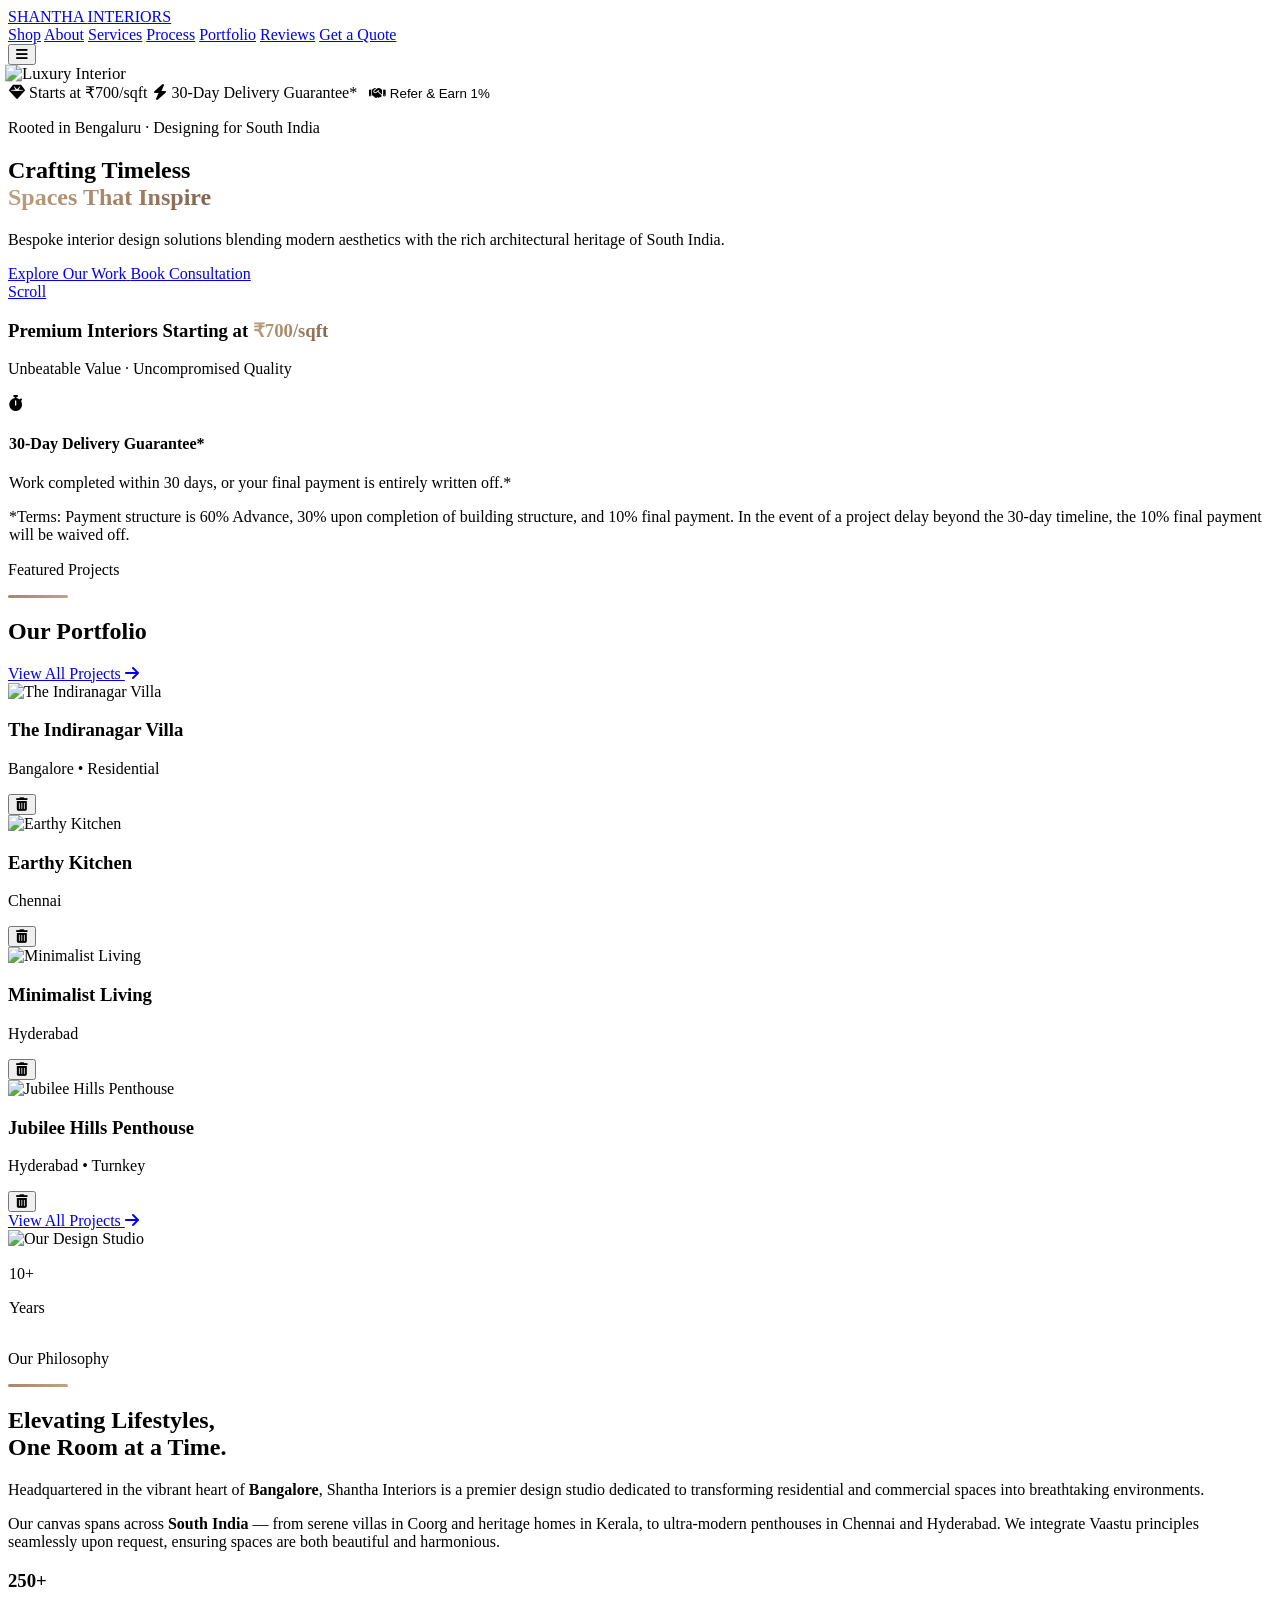
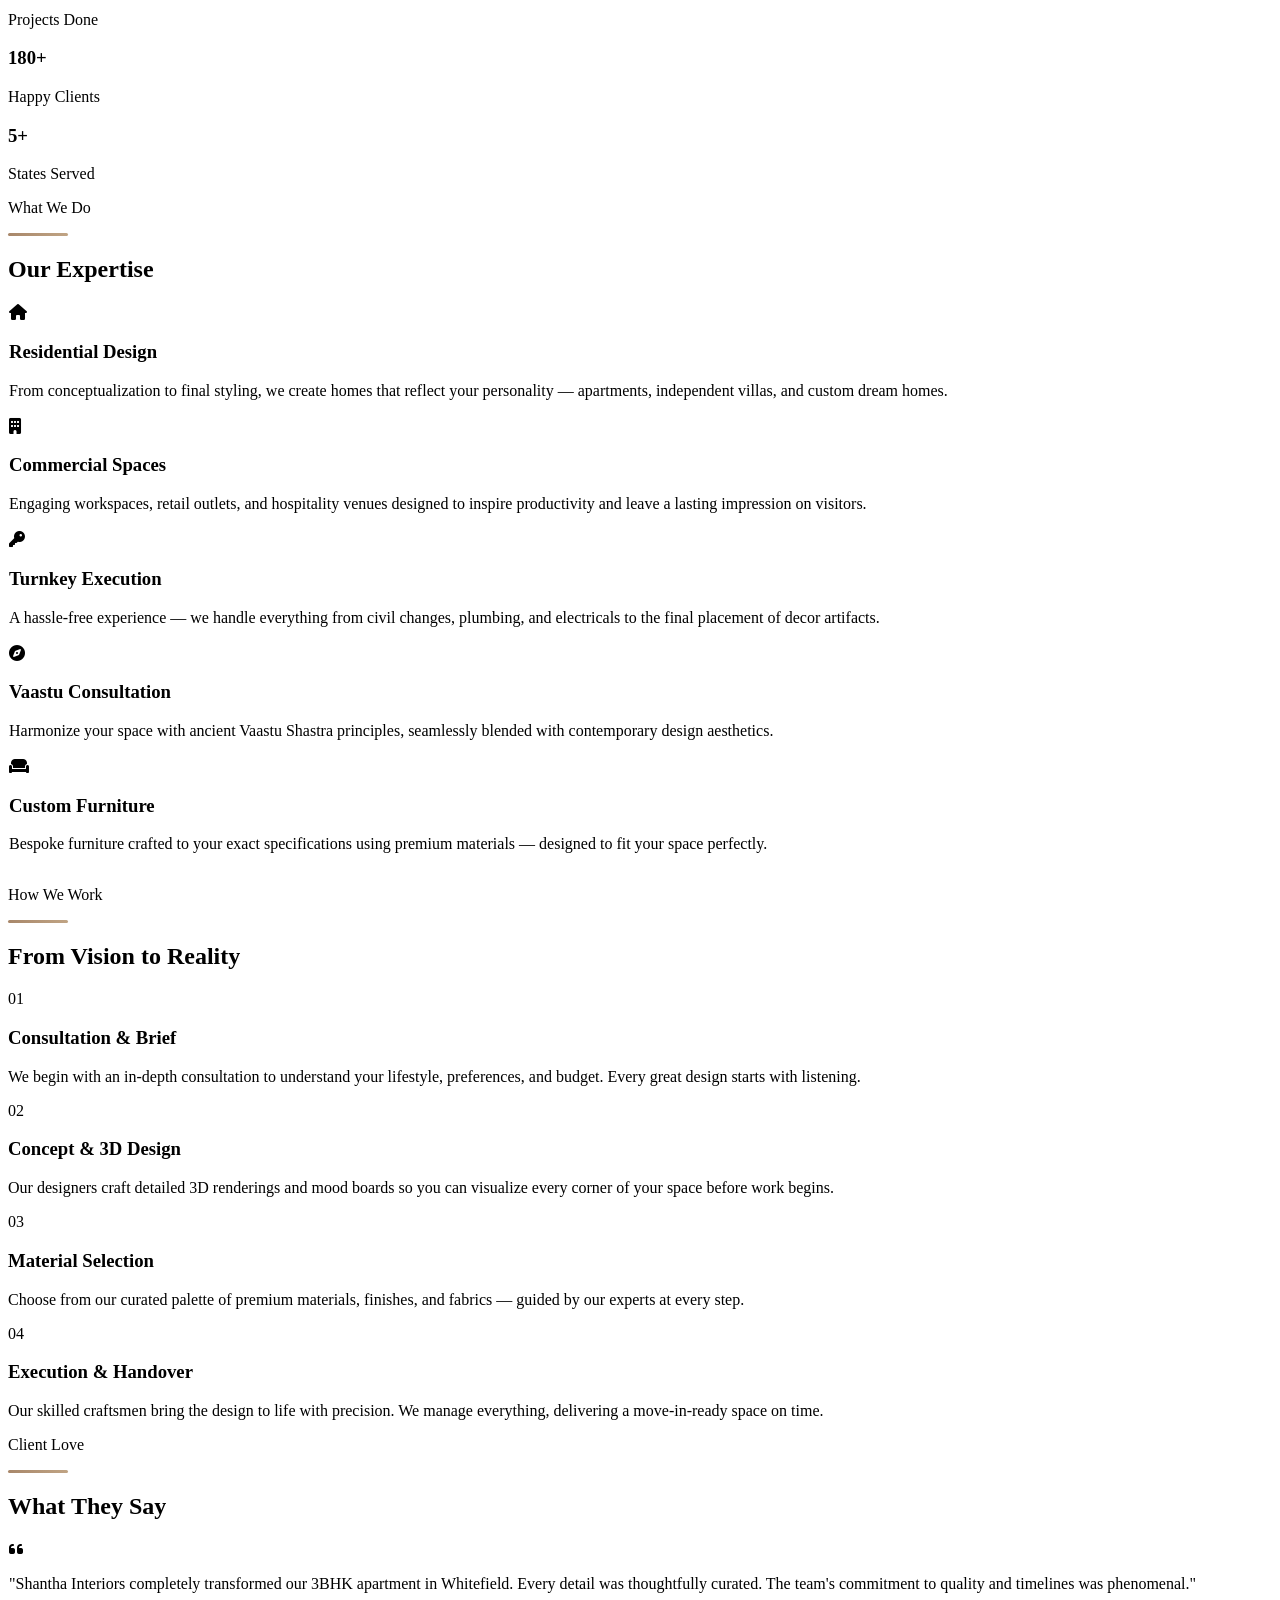
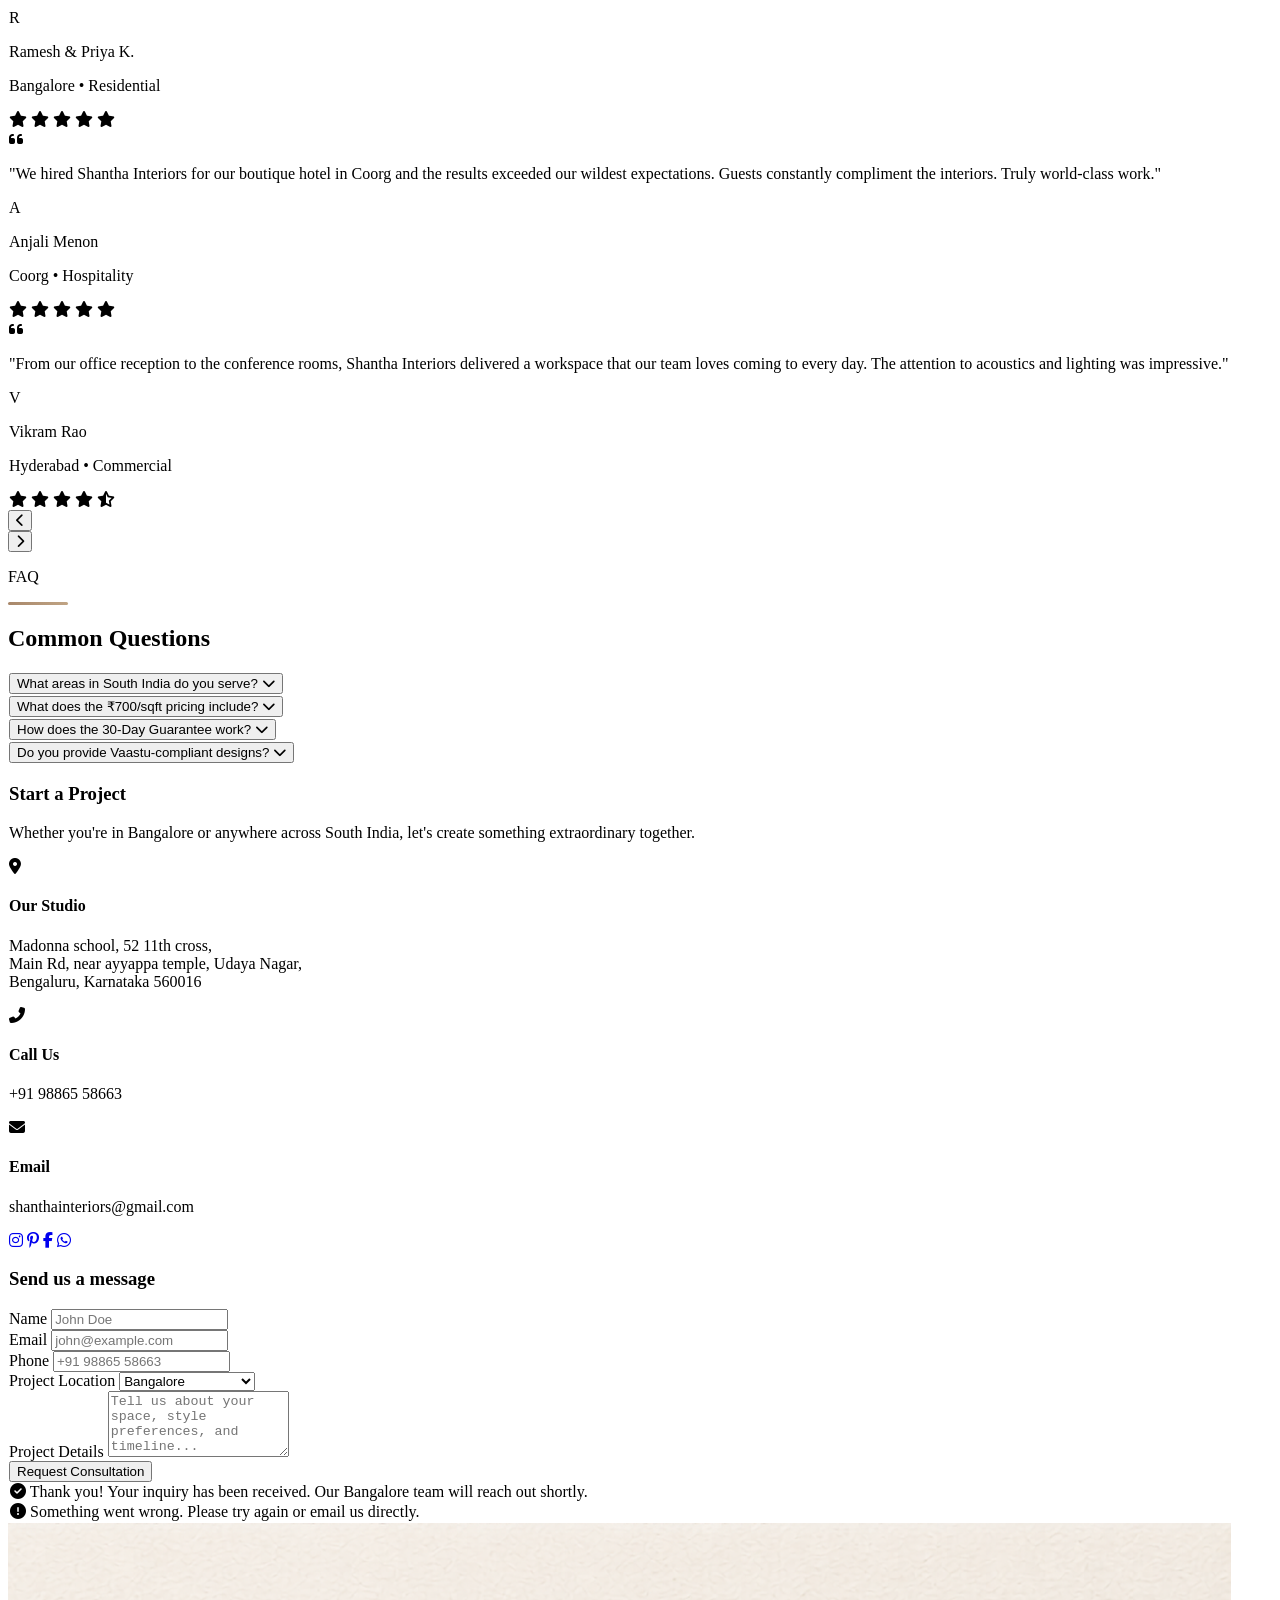
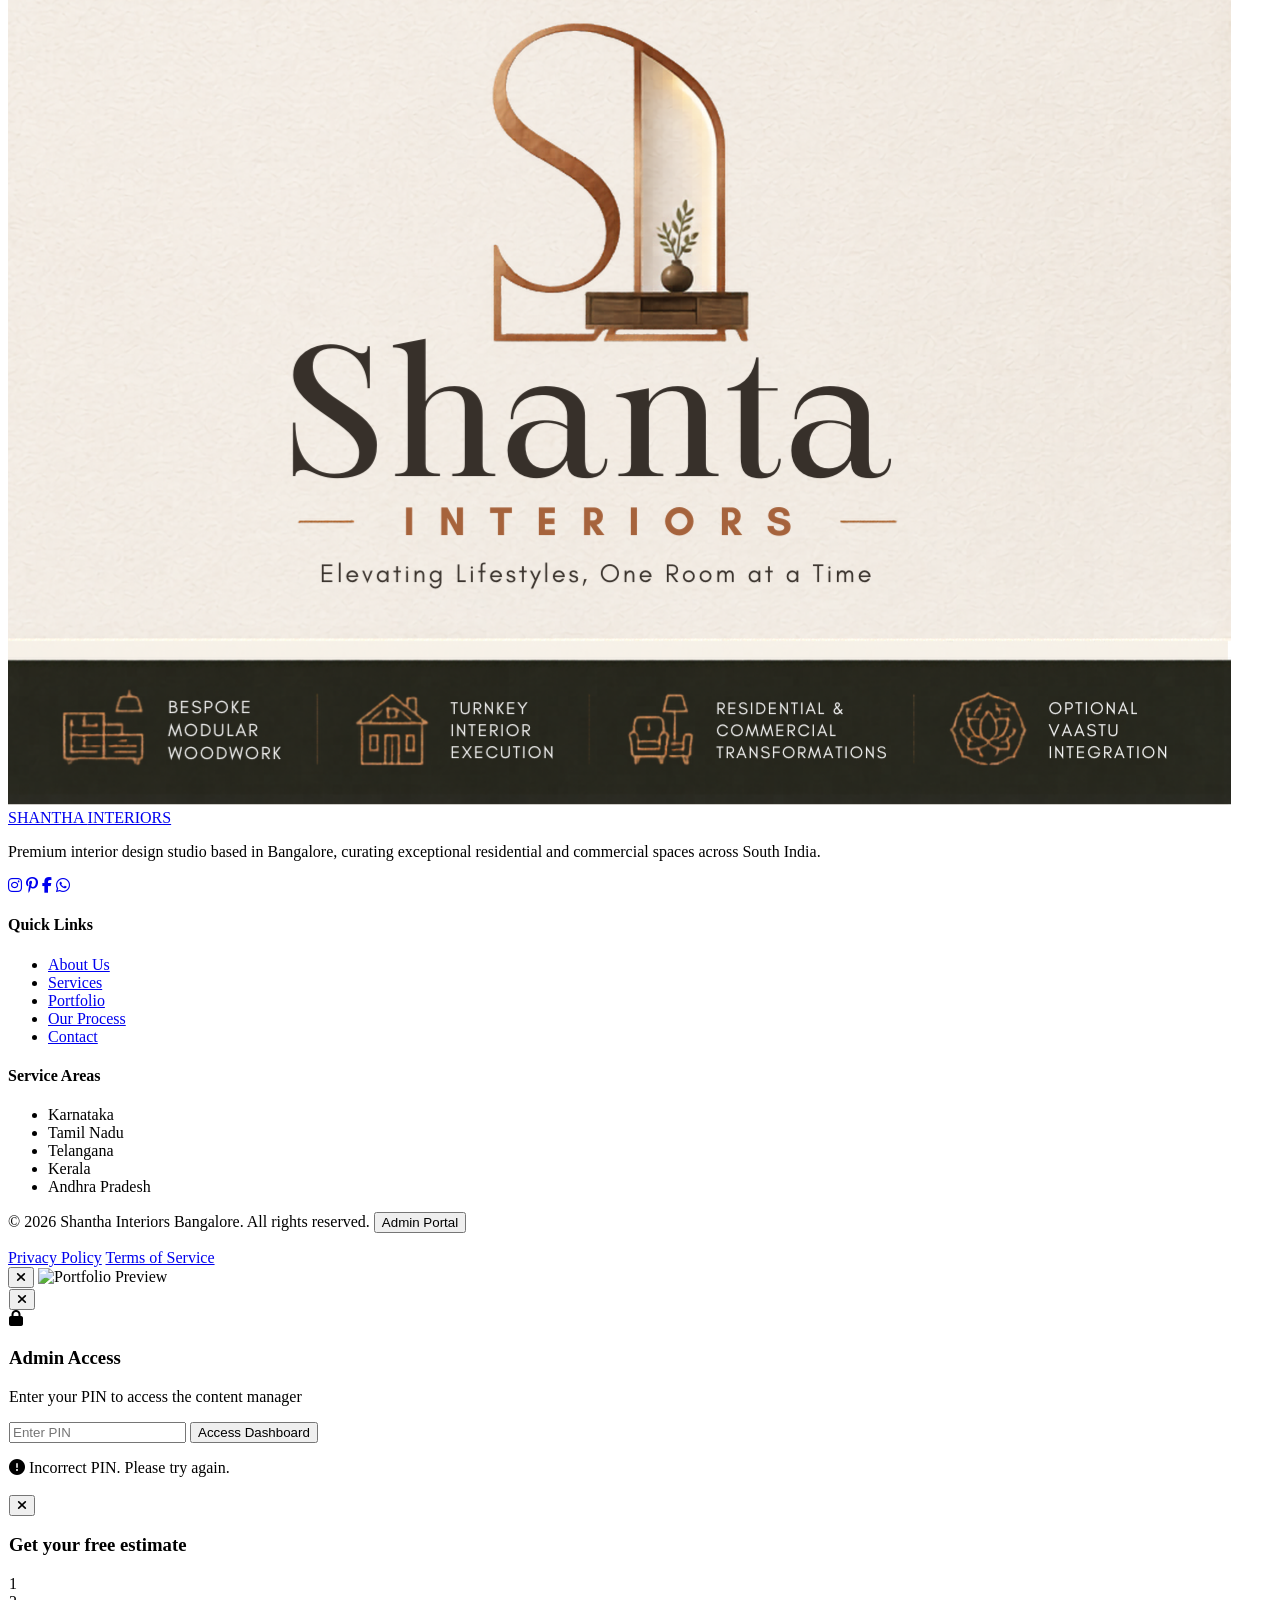
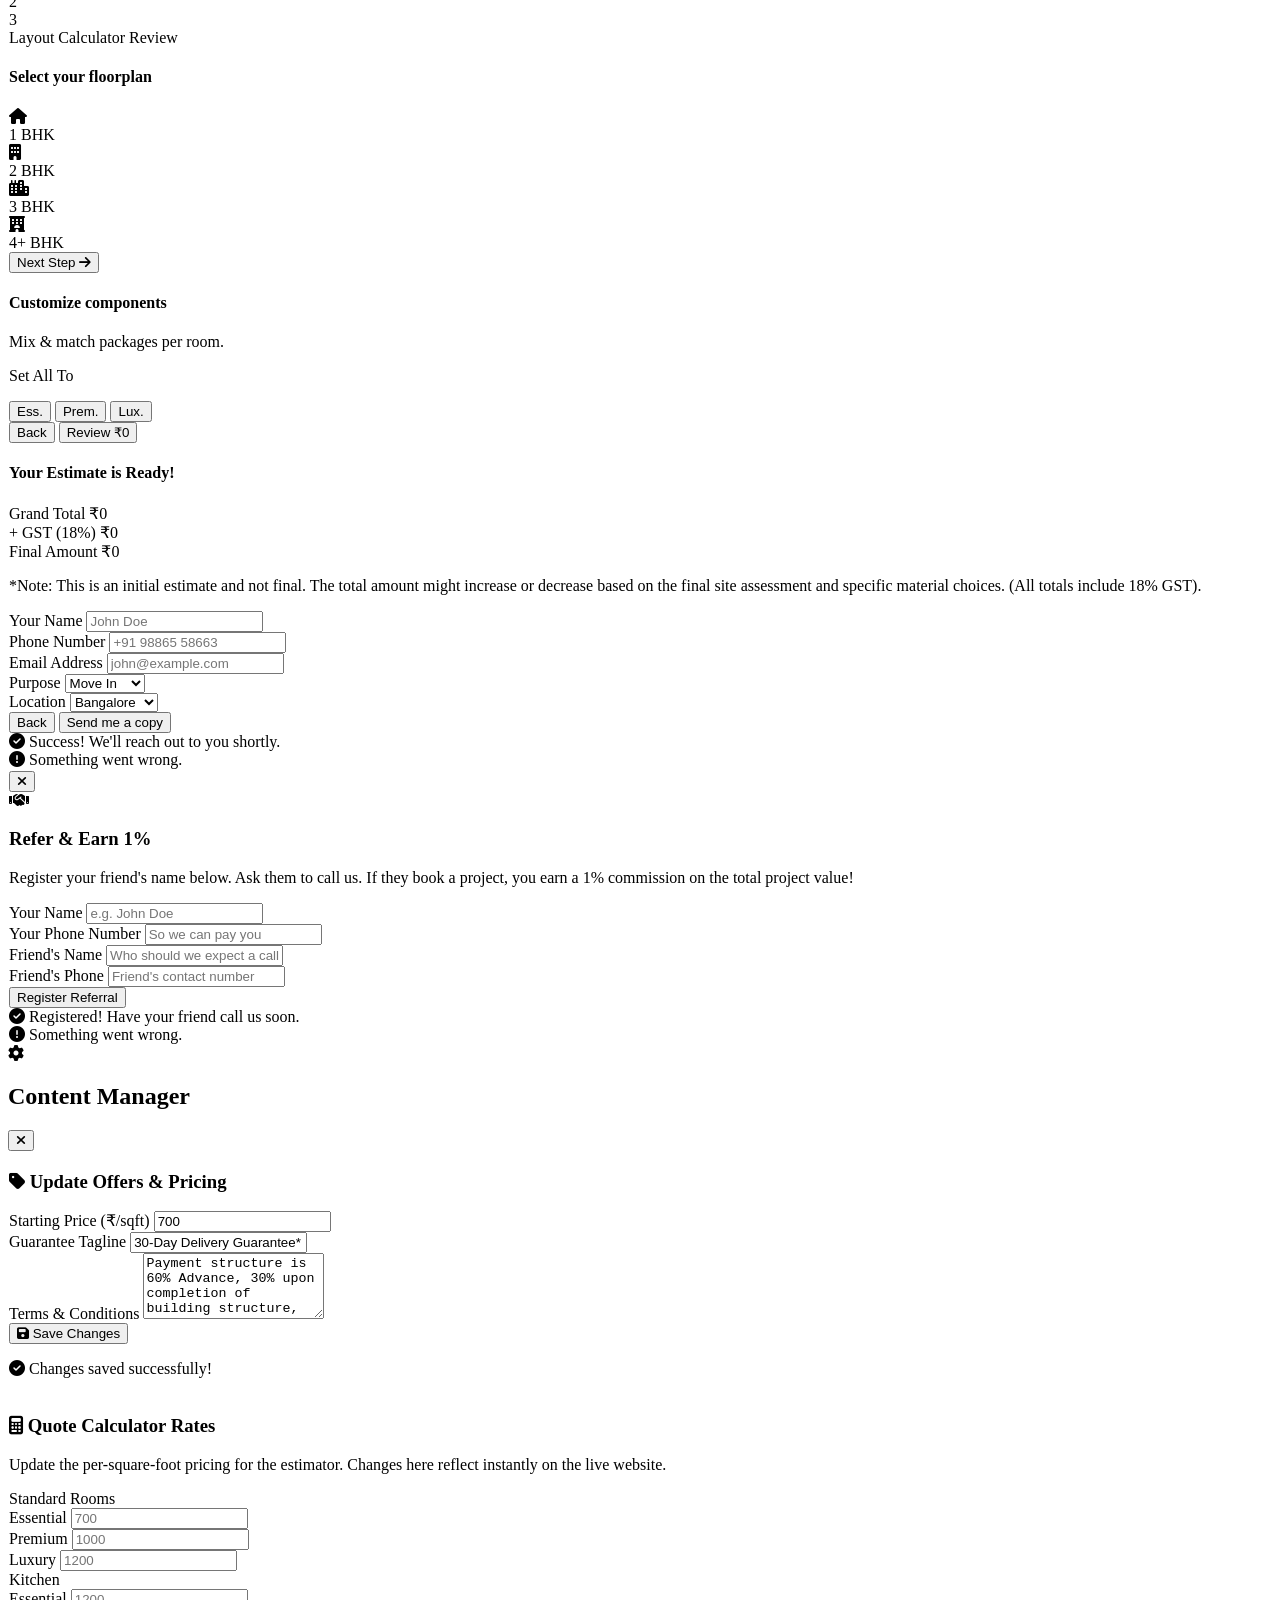
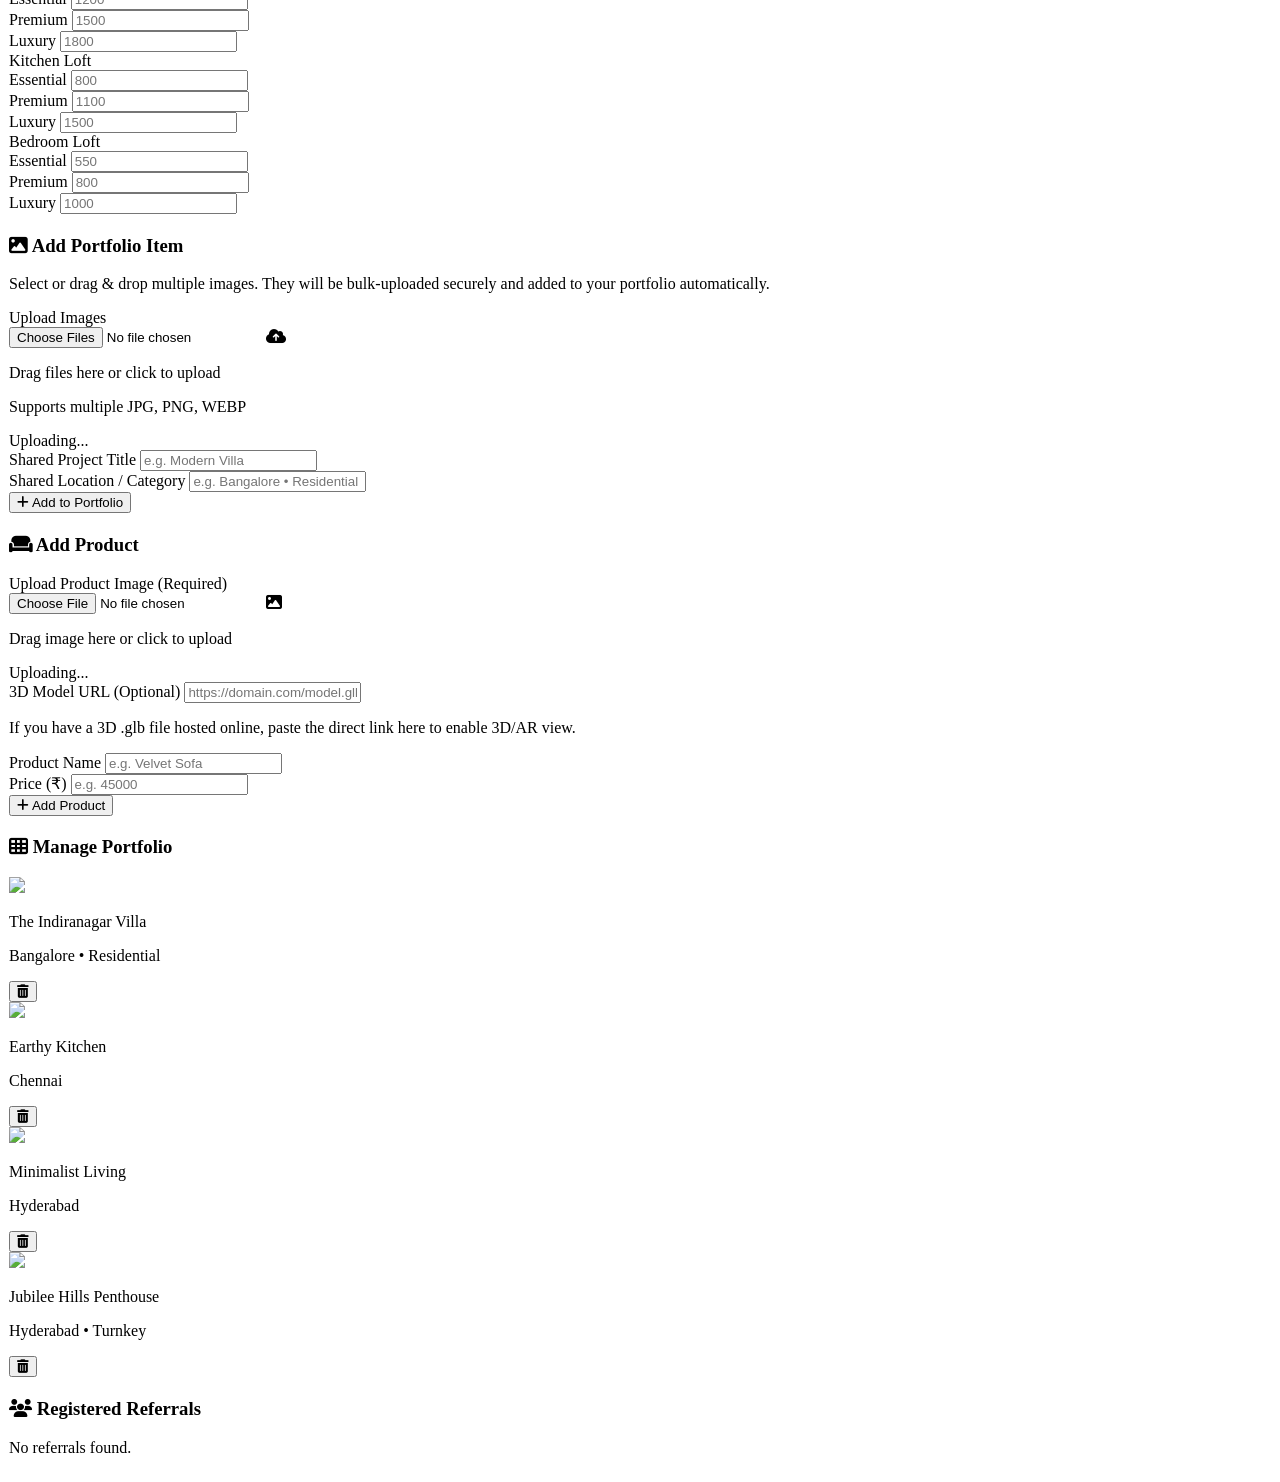
==== index.html @ 6f025993 "feat: add admin ui to control quote calculator pricing via firebase" ====
<!DOCTYPE html>
<html lang="en" class="scroll-smooth">
<head>
    <meta charset="UTF-8">
    <meta name="viewport" content="width=device-width, initial-scale=1.0">
    <title>Shantha Interiors | Premium Interior Design — Bangalore & South India</title>
    <meta name="description" content="Shantha Interiors — Bangalore's premier interior design studio crafting bespoke residential & commercial spaces across South India. Starting at ₹700/sqft with a 30-day delivery guarantee.">

    <!-- Google Fonts -->
    <link rel="preconnect" href="https://fonts.googleapis.com">
    <link rel="preconnect" href="https://fonts.gstatic.com" crossorigin>
    <link href="https://fonts.googleapis.com/css2?family=Outfit:wght@300;400;500;600;700&family=Playfair+Display:ital,wght@0,400;0,500;0,600;0,700;1,400;1,500&display=swap" rel="stylesheet">

    <!-- Tailwind CSS -->
    <script src="https://cdn.tailwindcss.com"></script>

    <!-- FontAwesome -->
    <link rel="stylesheet" href="https://cdnjs.cloudflare.com/ajax/libs/font-awesome/6.5.0/css/all.min.css">

    <!-- Tailwind Configuration -->
    <script>
        tailwind.config = {
            theme: {
                extend: {
                    fontFamily: {
                        sans: ['Outfit', 'sans-serif'],
                        serif: ['Playfair Display', 'serif'],
                    },
                    colors: {
                        brand: {
                            50:  '#faf8f5',
                            100: '#f3ede5',
                            200: '#e6daca',
                            300: '#d4c1a8',
                            400: '#c0a484',
                            500: '#a8876a',
                            600: '#96735a',
                            700: '#7d5e4b',
                            800: '#664d40',
                            900: '#544136',
                            950: '#2d211b',
                        },
                        dark:   '#121212',
                        carbon: '#1a1a1a',
                        ash:    '#242424',
                    },
                    keyframes: {
                        'fade-up':    { '0%': { opacity: '0', transform: 'translateY(40px)' }, '100%': { opacity: '1', transform: 'translateY(0)' } },
                        'fade-in':    { '0%': { opacity: '0' }, '100%': { opacity: '1' } },
                        'scale-in':   { '0%': { opacity: '0', transform: 'scale(0.9)' }, '100%': { opacity: '1', transform: 'scale(1)' } },
                        'slide-left': { '0%': { opacity: '0', transform: 'translateX(60px)' }, '100%': { opacity: '1', transform: 'translateX(0)' } },
                        'float':      { '0%, 100%': { transform: 'translateY(0)' }, '50%': { transform: 'translateY(-12px)' } },
                        'pulse-glow': { '0%, 100%': { boxShadow: '0 0 20px rgba(168,135,106,0.15)' }, '50%': { boxShadow: '0 0 40px rgba(168,135,106,0.35)' } },
                    },
                    animation: {
                        'fade-up':    'fade-up 0.8s ease-out forwards',
                        'fade-in':    'fade-in 0.6s ease-out forwards',
                        'scale-in':   'scale-in 0.6s ease-out forwards',
                        'slide-left': 'slide-left 0.7s ease-out forwards',
                        'float':      'float 6s ease-in-out infinite',
                        'pulse-glow': 'pulse-glow 3s ease-in-out infinite',
                    }
                }
            }
        }
    </script>

    <style>
        /* ─── Global ─── */
        ::selection { background: #a8876a; color: #fff; }
        ::-webkit-scrollbar { width: 8px; }
        ::-webkit-scrollbar-track { background: #121212; }
        ::-webkit-scrollbar-thumb { background: #a8876a; border-radius: 99px; }

        /* ─── Reveal Animations ─── */
        .reveal { opacity: 0; transform: translateY(35px); transition: opacity 0.9s cubic-bezier(.22,1,.36,1), transform 0.9s cubic-bezier(.22,1,.36,1); }
        .reveal.active { opacity: 1; transform: translateY(0); }
        .reveal-delay-1 { transition-delay: 120ms; }
        .reveal-delay-2 { transition-delay: 240ms; }
        .reveal-delay-3 { transition-delay: 360ms; }
        .reveal-delay-4 { transition-delay: 480ms; }

        /* ─── Navbar ─── */
        #navbar { transition: background-color 0.4s, padding 0.4s, box-shadow 0.4s, backdrop-filter 0.4s; }
        .nav-scrolled { background-color: rgba(18,18,18,0.92) !important; backdrop-filter: blur(18px) !important; box-shadow: 0 8px 32px rgba(0,0,0,0.25) !important; padding-top: 0.85rem !important; padding-bottom: 0.85rem !important; }
        .nav-scrolled .nav-link { color: #e6daca !important; }
        .nav-scrolled .logo-text { color: #fff !important; }

        /* ─── Image Hover ─── */
        .img-hover-zoom { overflow: hidden; }
        .img-hover-zoom img { transition: transform 0.7s cubic-bezier(.22,1,.36,1); }
        .img-hover-zoom:hover img { transform: scale(1.07); }

        /* ─── Mobile Menu ─── */
        #mobile-menu { transition: max-height 0.35s ease, opacity 0.3s ease; max-height: 0; opacity: 0; overflow: hidden; }
        #mobile-menu.open { max-height: 500px; opacity: 1; }

        /* ─── Lightbox ─── */
        #lightbox { transition: opacity 0.3s ease; }
        #lightbox img { transition: transform 0.4s ease; }

        /* ─── Counter Animation ─── */
        .counter-num { font-variant-numeric: tabular-nums; }

        /* ─── Testimonials Carousel ─── */
        .testimonials-track { transition: transform 0.6s cubic-bezier(.22,1,.36,1); }

        /* ─── Process Timeline ─── */
        .process-step::before {
            content: '';
            position: absolute;
            left: 28px;
            top: 60px;
            bottom: -40px;
            width: 2px;
            background: linear-gradient(to bottom, #a8876a, transparent);
        }
        .process-step:last-child::before { display: none; }

        /* ─── Decorative Divider ─── */
        .section-divider {
            width: 60px;
            height: 3px;
            background: linear-gradient(90deg, #a8876a, #c0a484);
            border-radius: 99px;
        }

        /* ─── Glassmorphism Card ─── */
        .glass {
            background: rgba(255,255,255,0.04);
            backdrop-filter: blur(16px);
            border: 1px solid rgba(255,255,255,0.08);
        }

        /* ─── Gradient Text ─── */
        .gradient-text {
            background: linear-gradient(135deg, #c0a484, #a8876a, #7d5e4b);
            -webkit-background-clip: text;
            -webkit-text-fill-color: transparent;
            background-clip: text;
        }

        /* ─── Hero Parallax Overlay Pattern ─── */
        .hero-pattern {
            background-image: radial-gradient(circle at 1px 1px, rgba(255,255,255,0.03) 1px, transparent 0);
            background-size: 40px 40px;
        }

        /* ─── Admin Panel ─── */
        #admin-dashboard-panel { transition: transform 0.4s cubic-bezier(.22,1,.36,1); }

        /* ─── Filter Buttons ─── */
        .filter-btn { transition: all 0.3s ease; }
        .filter-btn.active { background: #a8876a; color: #fff; border-color: #a8876a; }

        /* ─── FAQ Accordion ─── */
        .faq-answer { max-height: 0; overflow: hidden; transition: max-height 0.4s ease, padding 0.3s ease; }
        .faq-item.open .faq-answer { max-height: 300px; }
        .faq-item.open .faq-chevron { transform: rotate(180deg); }
        .faq-chevron { transition: transform 0.3s ease; }
    </style>
    <link rel="icon" href="INTERIORS.png" type="image/png">
</head>

<body class="font-sans text-gray-400 bg-dark antialiased">

    <!-- ═══════════════════════════════════════════
         NAVIGATION
    ═══════════════════════════════════════════ -->
    <header id="navbar" class="fixed w-full z-50 py-5 text-white bg-transparent">
        <div class="container mx-auto px-6 md:px-12 flex justify-between items-center">
            <a href="#" class="flex items-center gap-3 transition-transform duration-300 hover:scale-105">
                <span class="logo-text text-xl md:text-2xl font-serif font-bold tracking-wider">SHANTHA <span class="font-light text-brand-400">INTERIORS</span></span>
            </a>

            <nav class="hidden lg:flex space-x-8 items-center">
                <a href="products.html" class="nav-link text-xs uppercase tracking-[0.2em] font-medium text-brand-400 hover:text-brand-300 transition-colors duration-300">Shop</a>
                <a href="#about"    class="nav-link text-xs uppercase tracking-[0.2em] font-medium hover:text-brand-400 transition-colors duration-300">About</a>
                <a href="#services" class="nav-link text-xs uppercase tracking-[0.2em] font-medium hover:text-brand-400 transition-colors duration-300">Services</a>
                <a href="#process"  class="nav-link text-xs uppercase tracking-[0.2em] font-medium hover:text-brand-400 transition-colors duration-300">Process</a>
                <a href="#portfolio" class="nav-link text-xs uppercase tracking-[0.2em] font-medium hover:text-brand-400 transition-colors duration-300">Portfolio</a>
                <a href="#testimonials" class="nav-link text-xs uppercase tracking-[0.2em] font-medium hover:text-brand-400 transition-colors duration-300">Reviews</a>
                <a href="#contact" class="group relative px-7 py-2.5 border border-brand-500 text-brand-400 rounded-full text-xs uppercase tracking-[0.2em] font-semibold overflow-hidden transition-all duration-500 hover:text-white">
                    <span class="absolute inset-0 bg-brand-500 scale-x-0 group-hover:scale-x-100 origin-left transition-transform duration-500"></span>
                    <span class="relative z-10">Get a Quote</span>
                </a>
            </nav>

            <button id="mobile-menu-btn" class="lg:hidden text-2xl focus:outline-none nav-link">
                <i class="fas fa-bars"></i>
            </button>
        </div>

        <div id="mobile-menu" class="lg:hidden bg-carbon/95 backdrop-blur-xl w-full absolute top-full left-0 border-t border-white/5">
            <div class="flex flex-col px-6 py-6 space-y-5 text-center">
                <a href="products.html" class="text-brand-400 font-medium hover:text-brand-300 mobile-link tracking-widest text-sm uppercase">Shop</a>
                <a href="#about"    class="text-white font-medium hover:text-brand-400 mobile-link tracking-widest text-sm uppercase">About</a>
                <a href="#services" class="text-white font-medium hover:text-brand-400 mobile-link tracking-widest text-sm uppercase">Services</a>
                <a href="#process"  class="text-white font-medium hover:text-brand-400 mobile-link tracking-widest text-sm uppercase">Process</a>
                <a href="#portfolio" class="text-white font-medium hover:text-brand-400 mobile-link tracking-widest text-sm uppercase">Portfolio</a>
                <a href="#testimonials" class="text-white font-medium hover:text-brand-400 mobile-link tracking-widest text-sm uppercase">Reviews</a>
                <a href="#contact" class="text-brand-400 font-semibold mobile-link tracking-widest text-sm uppercase border border-brand-500/30 py-3 rounded-full">Contact</a>
            </div>
        </div>
    </header>


    <!-- ═══════════════════════════════════════════
         HERO
    ═══════════════════════════════════════════ -->
    <section id="hero" class="relative h-screen flex items-center justify-center overflow-hidden">
        <!-- Background -->
        <div class="absolute inset-0 z-0">
            <img src="https://images.unsplash.com/photo-1600210492486-724fe5c67fb0?q=80&w=2000&auto=format&fit=crop" alt="Luxury Interior" class="w-full h-full object-cover scale-105" id="hero-bg-img">
            <div class="absolute inset-0 bg-gradient-to-b from-dark/70 via-dark/40 to-dark"></div>
            <div class="absolute inset-0 hero-pattern"></div>
        </div>

        <!-- Floating Decorative Elements -->
        <div class="absolute top-1/4 left-10 w-20 h-20 border border-brand-500/20 rounded-full animate-float hidden lg:block"></div>
        <div class="absolute bottom-1/3 right-16 w-32 h-32 border border-brand-500/10 rounded-full animate-float hidden lg:block" style="animation-delay:2s"></div>

        <!-- Hero Content -->
        <div class="relative z-10 text-center px-6 max-w-5xl mx-auto pt-24 md:pt-0">
            <!-- Badges -->
            <div class="flex flex-wrap justify-center gap-3 mb-8 reveal">
                <span class="glass text-white px-5 py-2 rounded-full text-xs font-semibold uppercase tracking-wider shadow-lg border-brand-500/20">
                    <i class="fas fa-gem mr-1.5 text-brand-400"></i> <span id="hero-price-display">Starts at ₹700/sqft</span>
                </span>
                <span class="glass text-white px-5 py-2 rounded-full text-xs font-semibold uppercase tracking-wider shadow-lg border-brand-500/20">
                    <i class="fas fa-bolt mr-1.5 text-brand-400"></i> <span id="hero-guarantee-display">30-Day Delivery Guarantee*</span>
                </span>
                <button onclick="openReferralModal()" class="glass text-brand-300 hover:text-white px-5 py-2 rounded-full text-xs font-semibold uppercase tracking-wider shadow-lg border-brand-500/20 hover:bg-brand-500/20 transition-colors cursor-pointer relative group overflow-hidden">
                    <span class="absolute inset-0 bg-brand-500/20 scale-x-0 group-hover:scale-x-100 origin-left transition-transform duration-500"></span>
                    <i class="fas fa-handshake mr-1.5 text-brand-400 relative z-10 group-hover:text-white transition-colors"></i> <span class="relative z-10">Refer & Earn 1%</span>
                </button>
            </div>

            <p class="text-brand-400 font-sans tracking-[0.35em] uppercase text-xs md:text-sm mb-5 reveal reveal-delay-1">Rooted in Bengaluru · Designing for South India</p>

            <h1 class="text-5xl sm:text-6xl md:text-7xl lg:text-8xl font-serif text-white leading-[1.1] mb-7 reveal reveal-delay-2">
                Crafting Timeless<br><span class="italic font-light gradient-text">Spaces That Inspire</span>
            </h1>

            <p class="text-gray-300 text-base md:text-lg font-light mb-12 max-w-2xl mx-auto leading-relaxed reveal reveal-delay-3">
                Bespoke interior design solutions blending modern aesthetics with the rich architectural heritage of South India.
            </p>

            <div class="flex flex-col sm:flex-row items-center justify-center gap-4 reveal reveal-delay-4">
                <a href="#portfolio" class="group relative bg-brand-500 text-white px-10 py-4 rounded-full overflow-hidden uppercase tracking-[0.2em] text-xs font-semibold w-full sm:w-auto hover:shadow-[0_0_40px_rgba(168,135,106,0.3)] transition-shadow duration-500">
                    <span class="relative z-10">Explore Our Work</span>
                </a>
                <a href="#contact" class="border border-white/25 text-white px-10 py-4 rounded-full hover:bg-white hover:text-dark transition-all duration-500 uppercase tracking-[0.2em] text-xs font-semibold w-full sm:w-auto backdrop-blur-sm">
                    Book Consultation
                </a>
            </div>
        </div>

        <!-- Scroll Indicator -->
        <div class="absolute bottom-8 left-1/2 -translate-x-1/2 z-10">
            <a href="#offer-banner" class="flex flex-col items-center text-white/40 hover:text-brand-400 transition-colors">
                <span class="text-[10px] uppercase tracking-[0.3em] mb-2">Scroll</span>
                <div class="w-5 h-8 border border-white/20 rounded-full flex justify-center pt-1.5">
                    <div class="w-1 h-2 bg-brand-400 rounded-full animate-bounce"></div>
                </div>
            </a>
        </div>
    </section>


    <!-- ═══════════════════════════════════════════
         OFFER BANNER
    ═══════════════════════════════════════════ -->
    <section id="offer-banner" class="py-10 md:py-14 bg-carbon relative overflow-hidden border-y border-white/5">
        <div class="absolute inset-0 bg-gradient-to-r from-brand-500/5 via-transparent to-brand-500/5"></div>
        <div class="container mx-auto px-6 md:px-12 relative z-10">
            <div class="grid grid-cols-1 lg:grid-cols-2 gap-10 items-center">
                <div class="reveal">
                    <h3 class="text-3xl md:text-4xl font-serif text-white mb-2">Premium Interiors Starting at <span id="banner-price-display" class="gradient-text font-bold">₹700/sqft</span></h3>
                    <p class="text-gray-500 text-sm uppercase tracking-[0.2em]">Unbeatable Value · Uncompromised Quality</p>
                </div>
                <div class="glass p-7 rounded-2xl reveal reveal-delay-1 animate-pulse-glow">
                    <div class="flex items-start gap-5">
                        <div class="w-14 h-14 bg-brand-500/15 rounded-2xl flex items-center justify-center flex-shrink-0">
                            <i class="fas fa-stopwatch text-2xl text-brand-400"></i>
                        </div>
                        <div>
                            <h4 id="banner-guarantee-title" class="text-xl font-serif font-bold text-white mb-2">30-Day Delivery Guarantee</h4>
                            <p class="text-gray-400 text-sm leading-relaxed mb-3">Work completed within 30 days, or your final payment is entirely written off.*</p>
                            <div class="text-xs text-gray-500 border-t border-white/5 pt-3 mt-3 leading-relaxed">
                                <span class="text-brand-400 font-semibold">*Terms:</span> <span id="banner-terms-display">Payment structure is 60% Advance, 30% upon completion of building structure, and 10% final payment. In the event of a project delay beyond the 30-day timeline, the 10% final payment will be waived off.</span>
                            </div>
                        </div>
                    </div>
                </div>
            </div>
        </div>
    </section>


    <!-- ═══════════════════════════════════════════
         PORTFOLIO
    ═══════════════════════════════════════════ -->
    <section id="portfolio" class="py-16 md:py-28 bg-carbon relative overflow-hidden">
        <div class="container mx-auto px-6 md:px-12">
            <div class="flex flex-col md:flex-row justify-between items-start md:items-end mb-14 gap-6 reveal">
                <div>
                    <p class="text-brand-400 uppercase tracking-[0.3em] text-xs font-semibold mb-4">Featured Projects</p>
                    <div class="section-divider mb-6"></div>
                    <h2 class="text-4xl md:text-5xl font-serif text-white">Our Portfolio</h2>
                </div>
                <a href="portfolio.html" class="group hidden md:flex items-center gap-2 text-brand-400 hover:text-white transition-colors text-sm uppercase tracking-widest">
                    View All Projects <i class="fas fa-arrow-right text-xs group-hover:translate-x-1 transition-transform"></i>
                </a>
            </div>

            <!-- Gallery Grid -->
            <div id="portfolio-grid" class="grid grid-cols-1 md:grid-cols-2 lg:grid-cols-4 gap-4">
                <!-- Populated by JS -->
            </div>

            <div class="mt-12 text-center md:hidden">
                <a href="portfolio.html" class="inline-flex items-center gap-2 text-brand-400 text-sm uppercase tracking-widest">View All Projects <i class="fas fa-arrow-right text-xs"></i></a>
            </div>
        </div>
    </section>


    <!-- ═══════════════════════════════════════════
         ABOUT
    ═══════════════════════════════════════════ -->
    <section id="about" class="py-16 md:py-28 bg-dark relative overflow-hidden">
        <div class="absolute top-0 right-0 w-[500px] h-[500px] bg-brand-500/5 rounded-full blur-[120px] -translate-y-1/2 translate-x-1/3"></div>
        <div class="container mx-auto px-6 md:px-12 relative z-10">
            <div class="flex flex-col lg:flex-row items-center gap-16 xl:gap-24">
                <!-- Image -->
                <div class="w-full lg:w-1/2 reveal">
                    <div class="relative">
                        <img src="https://images.unsplash.com/photo-1618221195710-dd6b41faaea6?q=80&w=1000&auto=format&fit=crop" alt="Our Design Studio" class="rounded-2xl shadow-2xl z-10 relative w-full h-[550px] object-cover">
                        <div class="absolute -bottom-5 -left-5 w-full h-full border-2 border-brand-500/30 rounded-2xl -z-0"></div>
                        <!-- Floating Badge -->
                        <div class="absolute -right-4 top-8 glass py-4 px-6 rounded-2xl shadow-2xl z-20 animate-float">
                            <p class="text-brand-400 text-3xl font-serif font-bold">10+</p>
                            <p class="text-gray-400 text-xs uppercase tracking-widest">Years</p>
                        </div>
                    </div>
                </div>

                <!-- Text -->
                <div class="w-full lg:w-1/2 reveal reveal-delay-1">
                    <p class="text-brand-400 uppercase tracking-[0.3em] text-xs font-semibold mb-4">Our Philosophy</p>
                    <div class="section-divider mb-6"></div>
                    <h2 class="text-4xl md:text-5xl font-serif text-white mb-7 leading-tight">Elevating Lifestyles,<br><span class="italic font-light text-brand-300">One Room at a Time.</span></h2>
                    <p class="text-gray-400 mb-5 leading-relaxed text-[15px]">
                        Headquartered in the vibrant heart of <strong class="text-white font-medium">Bangalore</strong>, Shantha Interiors is a premier design studio dedicated to transforming residential and commercial spaces into breathtaking environments.
                    </p>
                    <p class="text-gray-400 mb-10 leading-relaxed text-[15px]">
                        Our canvas spans across <strong class="text-white font-medium">South India</strong> — from serene villas in Coorg and heritage homes in Kerala, to ultra-modern penthouses in Chennai and Hyderabad. We integrate Vaastu principles seamlessly upon request, ensuring spaces are both beautiful and harmonious.
                    </p>

                    <!-- Stats Grid -->
                    <div class="grid grid-cols-3 gap-6 border-t border-white/5 pt-8">
                        <div>
                            <h3 class="text-3xl md:text-4xl font-serif text-brand-400 mb-1 counter-num" data-target="250">0</h3>
                            <p class="text-xs uppercase tracking-[0.15em] text-gray-500">Projects Done</p>
                        </div>
                        <div>
                            <h3 class="text-3xl md:text-4xl font-serif text-brand-400 mb-1 counter-num" data-target="180">0</h3>
                            <p class="text-xs uppercase tracking-[0.15em] text-gray-500">Happy Clients</p>
                        </div>
                        <div>
                            <h3 class="text-3xl md:text-4xl font-serif text-brand-400 mb-1 counter-num" data-target="5">0</h3>
                            <p class="text-xs uppercase tracking-[0.15em] text-gray-500">States Served</p>
                        </div>
                    </div>
                </div>
            </div>
        </div>
    </section>


    <!-- ═══════════════════════════════════════════
         SERVICES
    ═══════════════════════════════════════════ -->
    <section id="services" class="py-16 md:py-28 bg-carbon relative overflow-hidden">
        <div class="absolute bottom-0 left-0 w-[400px] h-[400px] bg-brand-500/5 rounded-full blur-[100px] translate-y-1/2 -translate-x-1/3"></div>
        <div class="container mx-auto px-6 md:px-12 text-center max-w-6xl relative z-10">
            <p class="text-brand-400 uppercase tracking-[0.3em] text-xs font-semibold mb-4 reveal">What We Do</p>
            <div class="section-divider mx-auto mb-6 reveal reveal-delay-1"></div>
            <h2 class="text-4xl md:text-5xl font-serif text-white mb-20 reveal reveal-delay-2">Our Expertise</h2>

            <div class="grid grid-cols-1 md:grid-cols-3 gap-8">
                <!-- Card 1 -->
                <div class="group glass p-10 rounded-2xl hover:bg-white/[0.06] hover:border-brand-500/20 transition-all duration-500 text-left reveal">
                    <div class="w-16 h-16 bg-brand-500/10 text-brand-400 rounded-2xl flex items-center justify-center mb-7 group-hover:bg-brand-500 group-hover:text-white transition-all duration-500 group-hover:scale-110 group-hover:shadow-[0_0_30px_rgba(168,135,106,0.3)]">
                        <i class="fas fa-home text-2xl"></i>
                    </div>
                    <h3 class="text-xl font-serif text-white mb-4">Residential Design</h3>
                    <p class="text-gray-500 text-sm leading-relaxed">From conceptualization to final styling, we create homes that reflect your personality — apartments, independent villas, and custom dream homes.</p>
                </div>

                <!-- Card 2 -->
                <div class="group glass p-10 rounded-2xl hover:bg-white/[0.06] hover:border-brand-500/20 transition-all duration-500 text-left reveal reveal-delay-1">
                    <div class="w-16 h-16 bg-brand-500/10 text-brand-400 rounded-2xl flex items-center justify-center mb-7 group-hover:bg-brand-500 group-hover:text-white transition-all duration-500 group-hover:scale-110 group-hover:shadow-[0_0_30px_rgba(168,135,106,0.3)]">
                        <i class="fas fa-building text-2xl"></i>
                    </div>
                    <h3 class="text-xl font-serif text-white mb-4">Commercial Spaces</h3>
                    <p class="text-gray-500 text-sm leading-relaxed">Engaging workspaces, retail outlets, and hospitality venues designed to inspire productivity and leave a lasting impression on visitors.</p>
                </div>

                <!-- Card 3 -->
                <div class="group glass p-10 rounded-2xl hover:bg-white/[0.06] hover:border-brand-500/20 transition-all duration-500 text-left reveal reveal-delay-2">
                    <div class="w-16 h-16 bg-brand-500/10 text-brand-400 rounded-2xl flex items-center justify-center mb-7 group-hover:bg-brand-500 group-hover:text-white transition-all duration-500 group-hover:scale-110 group-hover:shadow-[0_0_30px_rgba(168,135,106,0.3)]">
                        <i class="fas fa-key text-2xl"></i>
                    </div>
                    <h3 class="text-xl font-serif text-white mb-4">Turnkey Execution</h3>
                    <p class="text-gray-500 text-sm leading-relaxed">A hassle-free experience — we handle everything from civil changes, plumbing, and electricals to the final placement of decor artifacts.</p>
                </div>
            </div>

            <!-- Extra Services Row -->
            <div class="grid grid-cols-1 md:grid-cols-2 gap-8 mt-8 max-w-4xl mx-auto">
                <div class="group glass p-10 rounded-2xl hover:bg-white/[0.06] hover:border-brand-500/20 transition-all duration-500 text-left reveal reveal-delay-3">
                    <div class="w-16 h-16 bg-brand-500/10 text-brand-400 rounded-2xl flex items-center justify-center mb-7 group-hover:bg-brand-500 group-hover:text-white transition-all duration-500 group-hover:scale-110 group-hover:shadow-[0_0_30px_rgba(168,135,106,0.3)]">
                        <i class="fas fa-compass text-2xl"></i>
                    </div>
                    <h3 class="text-xl font-serif text-white mb-4">Vaastu Consultation</h3>
                    <p class="text-gray-500 text-sm leading-relaxed">Harmonize your space with ancient Vaastu Shastra principles, seamlessly blended with contemporary design aesthetics.</p>
                </div>

                <div class="group glass p-10 rounded-2xl hover:bg-white/[0.06] hover:border-brand-500/20 transition-all duration-500 text-left reveal reveal-delay-4">
                    <div class="w-16 h-16 bg-brand-500/10 text-brand-400 rounded-2xl flex items-center justify-center mb-7 group-hover:bg-brand-500 group-hover:text-white transition-all duration-500 group-hover:scale-110 group-hover:shadow-[0_0_30px_rgba(168,135,106,0.3)]">
                        <i class="fas fa-couch text-2xl"></i>
                    </div>
                    <h3 class="text-xl font-serif text-white mb-4">Custom Furniture</h3>
                    <p class="text-gray-500 text-sm leading-relaxed">Bespoke furniture crafted to your exact specifications using premium materials — designed to fit your space perfectly.</p>
                </div>
            </div>
        </div>
    </section>


    <!-- ═══════════════════════════════════════════
         PROCESS / HOW WE WORK
    ═══════════════════════════════════════════ -->
    <section id="process" class="py-16 md:py-28 bg-dark relative overflow-hidden">
        <div class="absolute top-1/2 right-0 w-[500px] h-[500px] bg-brand-500/5 rounded-full blur-[120px] -translate-y-1/2 translate-x-1/2"></div>
        <div class="container mx-auto px-6 md:px-12 max-w-5xl relative z-10">
            <div class="text-center mb-20">
                <p class="text-brand-400 uppercase tracking-[0.3em] text-xs font-semibold mb-4 reveal">How We Work</p>
                <div class="section-divider mx-auto mb-6 reveal reveal-delay-1"></div>
                <h2 class="text-4xl md:text-5xl font-serif text-white reveal reveal-delay-2">From Vision to Reality</h2>
            </div>

            <div class="grid grid-cols-1 md:grid-cols-2 gap-x-16 gap-y-14">
                <!-- Step 1 -->
                <div class="flex gap-6 reveal">
                    <div class="flex-shrink-0">
                        <div class="w-14 h-14 bg-brand-500 text-white rounded-2xl flex items-center justify-center text-lg font-serif font-bold shadow-[0_0_25px_rgba(168,135,106,0.25)]">01</div>
                    </div>
                    <div>
                        <h3 class="text-xl font-serif text-white mb-3">Consultation & Brief</h3>
                        <p class="text-gray-500 text-sm leading-relaxed">We begin with an in-depth consultation to understand your lifestyle, preferences, and budget. Every great design starts with listening.</p>
                    </div>
                </div>
                <!-- Step 2 -->
                <div class="flex gap-6 reveal reveal-delay-1">
                    <div class="flex-shrink-0">
                        <div class="w-14 h-14 bg-brand-500/15 border border-brand-500/30 text-brand-400 rounded-2xl flex items-center justify-center text-lg font-serif font-bold">02</div>
                    </div>
                    <div>
                        <h3 class="text-xl font-serif text-white mb-3">Concept & 3D Design</h3>
                        <p class="text-gray-500 text-sm leading-relaxed">Our designers craft detailed 3D renderings and mood boards so you can visualize every corner of your space before work begins.</p>
                    </div>
                </div>
                <!-- Step 3 -->
                <div class="flex gap-6 reveal reveal-delay-2">
                    <div class="flex-shrink-0">
                        <div class="w-14 h-14 bg-brand-500/15 border border-brand-500/30 text-brand-400 rounded-2xl flex items-center justify-center text-lg font-serif font-bold">03</div>
                    </div>
                    <div>
                        <h3 class="text-xl font-serif text-white mb-3">Material Selection</h3>
                        <p class="text-gray-500 text-sm leading-relaxed">Choose from our curated palette of premium materials, finishes, and fabrics — guided by our experts at every step.</p>
                    </div>
                </div>
                <!-- Step 4 -->
                <div class="flex gap-6 reveal reveal-delay-3">
                    <div class="flex-shrink-0">
                        <div class="w-14 h-14 bg-brand-500/15 border border-brand-500/30 text-brand-400 rounded-2xl flex items-center justify-center text-lg font-serif font-bold">04</div>
                    </div>
                    <div>
                        <h3 class="text-xl font-serif text-white mb-3">Execution & Handover</h3>
                        <p class="text-gray-500 text-sm leading-relaxed">Our skilled craftsmen bring the design to life with precision. We manage everything, delivering a move-in-ready space on time.</p>
                    </div>
                </div>
            </div>
        </div>
    </section>


    


    <!-- ═══════════════════════════════════════════
         TESTIMONIALS
    ═══════════════════════════════════════════ -->
    <section id="testimonials" class="py-16 md:py-28 bg-dark relative overflow-hidden">
        <div class="absolute top-0 left-1/2 w-[600px] h-[400px] bg-brand-500/5 rounded-full blur-[130px] -translate-x-1/2 -translate-y-1/2"></div>
        <div class="container mx-auto px-6 md:px-12 max-w-5xl relative z-10">
            <div class="text-center mb-16">
                <p class="text-brand-400 uppercase tracking-[0.3em] text-xs font-semibold mb-4 reveal">Client Love</p>
                <div class="section-divider mx-auto mb-6 reveal reveal-delay-1"></div>
                <h2 class="text-4xl md:text-5xl font-serif text-white reveal reveal-delay-2">What They Say</h2>
            </div>

            <!-- Carousel Wrapper -->
            <div class="relative overflow-hidden reveal reveal-delay-3">
                <div id="testimonials-track" class="testimonials-track flex">
                    <!-- Testimonial 1 -->
                    <div class="w-full flex-shrink-0 px-4">
                        <div class="glass rounded-2xl p-10 md:p-14 text-center max-w-3xl mx-auto">
                            <i class="fas fa-quote-left text-3xl text-brand-500/30 mb-6 block"></i>
                            <p class="text-gray-300 text-lg md:text-xl leading-relaxed mb-8 font-light italic font-serif">"Shantha Interiors completely transformed our 3BHK apartment in Whitefield. Every detail was thoughtfully curated. The team's commitment to quality and timelines was phenomenal."</p>
                            <div class="flex items-center justify-center gap-4">
                                <div class="w-12 h-12 bg-brand-500/20 rounded-full flex items-center justify-center text-brand-400 font-serif font-bold text-lg">R</div>
                                <div class="text-left">
                                    <p class="text-white font-medium">Ramesh & Priya K.</p>
                                    <p class="text-gray-500 text-xs uppercase tracking-widest">Bangalore • Residential</p>
                                </div>
                            </div>
                            <div class="flex justify-center gap-1 mt-4">
                                <i class="fas fa-star text-brand-400 text-sm"></i>
                                <i class="fas fa-star text-brand-400 text-sm"></i>
                                <i class="fas fa-star text-brand-400 text-sm"></i>
                                <i class="fas fa-star text-brand-400 text-sm"></i>
                                <i class="fas fa-star text-brand-400 text-sm"></i>
                            </div>
                        </div>
                    </div>

                    <!-- Testimonial 2 -->
                    <div class="w-full flex-shrink-0 px-4">
                        <div class="glass rounded-2xl p-10 md:p-14 text-center max-w-3xl mx-auto">
                            <i class="fas fa-quote-left text-3xl text-brand-500/30 mb-6 block"></i>
                            <p class="text-gray-300 text-lg md:text-xl leading-relaxed mb-8 font-light italic font-serif">"We hired Shantha Interiors for our boutique hotel in Coorg and the results exceeded our wildest expectations. Guests constantly compliment the interiors. Truly world-class work."</p>
                            <div class="flex items-center justify-center gap-4">
                                <div class="w-12 h-12 bg-brand-500/20 rounded-full flex items-center justify-center text-brand-400 font-serif font-bold text-lg">A</div>
                                <div class="text-left">
                                    <p class="text-white font-medium">Anjali Menon</p>
                                    <p class="text-gray-500 text-xs uppercase tracking-widest">Coorg • Hospitality</p>
                                </div>
                            </div>
                            <div class="flex justify-center gap-1 mt-4">
                                <i class="fas fa-star text-brand-400 text-sm"></i>
                                <i class="fas fa-star text-brand-400 text-sm"></i>
                                <i class="fas fa-star text-brand-400 text-sm"></i>
                                <i class="fas fa-star text-brand-400 text-sm"></i>
                                <i class="fas fa-star text-brand-400 text-sm"></i>
                            </div>
                        </div>
                    </div>

                    <!-- Testimonial 3 -->
                    <div class="w-full flex-shrink-0 px-4">
                        <div class="glass rounded-2xl p-10 md:p-14 text-center max-w-3xl mx-auto">
                            <i class="fas fa-quote-left text-3xl text-brand-500/30 mb-6 block"></i>
                            <p class="text-gray-300 text-lg md:text-xl leading-relaxed mb-8 font-light italic font-serif">"From our office reception to the conference rooms, Shantha Interiors delivered a workspace that our team loves coming to every day. The attention to acoustics and lighting was impressive."</p>
                            <div class="flex items-center justify-center gap-4">
                                <div class="w-12 h-12 bg-brand-500/20 rounded-full flex items-center justify-center text-brand-400 font-serif font-bold text-lg">V</div>
                                <div class="text-left">
                                    <p class="text-white font-medium">Vikram Rao</p>
                                    <p class="text-gray-500 text-xs uppercase tracking-widest">Hyderabad • Commercial</p>
                                </div>
                            </div>
                            <div class="flex justify-center gap-1 mt-4">
                                <i class="fas fa-star text-brand-400 text-sm"></i>
                                <i class="fas fa-star text-brand-400 text-sm"></i>
                                <i class="fas fa-star text-brand-400 text-sm"></i>
                                <i class="fas fa-star text-brand-400 text-sm"></i>
                                <i class="fas fa-star-half-alt text-brand-400 text-sm"></i>
                            </div>
                        </div>
                    </div>
                </div>

                <!-- Carousel Controls -->
                <div class="flex justify-center items-center gap-6 mt-10">
                    <button id="test-prev" class="w-12 h-12 rounded-full border border-white/10 flex items-center justify-center text-white hover:bg-brand-500 hover:border-brand-500 transition-all duration-300">
                        <i class="fas fa-chevron-left text-sm"></i>
                    </button>
                    <div id="test-dots" class="flex gap-2">
                        <span class="w-8 h-1 rounded-full bg-brand-400 transition-all duration-300 test-dot"></span>
                        <span class="w-8 h-1 rounded-full bg-white/15 transition-all duration-300 test-dot"></span>
                        <span class="w-8 h-1 rounded-full bg-white/15 transition-all duration-300 test-dot"></span>
                    </div>
                    <button id="test-next" class="w-12 h-12 rounded-full border border-white/10 flex items-center justify-center text-white hover:bg-brand-500 hover:border-brand-500 transition-all duration-300">
                        <i class="fas fa-chevron-right text-sm"></i>
                    </button>
                </div>
            </div>
        </div>
    </section>


    <!-- ═══════════════════════════════════════════
         FAQ
    ═══════════════════════════════════════════ -->
    <section id="faq" class="py-16 md:py-28 bg-carbon relative overflow-hidden">
        <div class="container mx-auto px-6 md:px-12 max-w-3xl relative z-10">
            <div class="text-center mb-16">
                <p class="text-brand-400 uppercase tracking-[0.3em] text-xs font-semibold mb-4 reveal">FAQ</p>
                <div class="section-divider mx-auto mb-6 reveal reveal-delay-1"></div>
                <h2 class="text-4xl md:text-5xl font-serif text-white reveal reveal-delay-2">Common Questions</h2>
            </div>

            <div class="space-y-4 reveal reveal-delay-3">
                <!-- Q1 -->
                <div class="faq-item glass rounded-2xl overflow-hidden">
                    <button class="faq-toggle w-full flex items-center justify-between p-6 text-left" onclick="toggleFaq(this)">
                        <span class="text-white font-medium pr-4">What areas in South India do you serve?</span>
                        <i class="fas fa-chevron-down text-brand-400 text-sm faq-chevron flex-shrink-0"></i>
                    </button>
                    <div class="faq-answer px-6 text-gray-400 text-sm leading-relaxed">
                        <p class="pb-6">We are headquartered in Bangalore and actively serve all of Karnataka, Tamil Nadu, Telangana, Andhra Pradesh, and Kerala. We've completed projects in cities like Mysore, Coorg, Chennai, Hyderabad, Kochi, and Vizag. For locations outside these states, please contact us to discuss.</p>
                    </div>
                </div>
                <!-- Q2 -->
                <div class="faq-item glass rounded-2xl overflow-hidden">
                    <button class="faq-toggle w-full flex items-center justify-between p-6 text-left" onclick="toggleFaq(this)">
                        <span class="text-white font-medium pr-4">What does the ₹700/sqft pricing include?</span>
                        <i class="fas fa-chevron-down text-brand-400 text-sm faq-chevron flex-shrink-0"></i>
                    </button>
                    <div class="faq-answer px-6 text-gray-400 text-sm leading-relaxed">
                        <p class="pb-6">Our starting price of ₹700/sqft includes complete design consultation, 3D visualization, material procurement, and full execution. This covers modular kitchen, wardrobes, false ceiling, painting, and basic electrical work. Premium fixtures, custom furniture, and imported materials are priced separately based on your selections.</p>
                    </div>
                </div>
                <!-- Q3 -->
                <div class="faq-item glass rounded-2xl overflow-hidden">
                    <button class="faq-toggle w-full flex items-center justify-between p-6 text-left" onclick="toggleFaq(this)">
                        <span class="text-white font-medium pr-4">How does the 30-Day Guarantee work?</span>
                        <i class="fas fa-chevron-down text-brand-400 text-sm faq-chevron flex-shrink-0"></i>
                    </button>
                    <div class="faq-answer px-6 text-gray-400 text-sm leading-relaxed">
                        <p class="pb-6">Once we finalize the design and begin execution, we guarantee completion within 30 days. The payment structure is 60% Advance, 30% at structural completion, and 10% at final handover. If we exceed the 30-day timeline, the 10% final payment is completely waived. Terms apply for scope changes initiated by the client.</p>
                    </div>
                </div>
                <!-- Q4 -->
                <div class="faq-item glass rounded-2xl overflow-hidden">
                    <button class="faq-toggle w-full flex items-center justify-between p-6 text-left" onclick="toggleFaq(this)">
                        <span class="text-white font-medium pr-4">Do you provide Vaastu-compliant designs?</span>
                        <i class="fas fa-chevron-down text-brand-400 text-sm faq-chevron flex-shrink-0"></i>
                    </button>
                    <div class="faq-answer px-6 text-gray-400 text-sm leading-relaxed">
                        <p class="pb-6">Absolutely. We have in-house Vaastu experts who work alongside our design team. We can ensure your space aligns with Vaastu Shastra principles without compromising on modern aesthetics. Just let us know your preference during the consultation phase.</p>
                    </div>
                </div>
            </div>
        </div>
    </section>


    <!-- ═══════════════════════════════════════════
         CONTACT
    ═══════════════════════════════════════════ -->
    <section id="contact" class="py-16 md:py-28 bg-dark relative overflow-hidden">
        <div class="absolute bottom-0 right-0 w-[500px] h-[500px] bg-brand-500/5 rounded-full blur-[120px] translate-y-1/2 translate-x-1/3"></div>
        <div class="container mx-auto px-6 md:px-12 max-w-6xl relative z-10">
            <div class="glass rounded-3xl overflow-hidden flex flex-col lg:flex-row reveal">

                <!-- Contact Info Panel -->
                <div class="w-full lg:w-2/5 bg-gradient-to-br from-brand-900 to-brand-950 text-white p-10 lg:p-14 flex flex-col justify-center relative overflow-hidden">
                    <div class="absolute top-0 right-0 -mr-20 -mt-20 w-72 h-72 rounded-full border border-white/5 pointer-events-none"></div>
                    <div class="absolute bottom-0 left-0 -ml-16 -mb-16 w-52 h-52 rounded-full border border-brand-500/10 pointer-events-none"></div>

                    <h3 class="text-3xl font-serif mb-3 relative z-10">Start a Project</h3>
                    <p class="text-brand-200/70 mb-10 text-sm leading-relaxed relative z-10">Whether you're in Bangalore or anywhere across South India, let's create something extraordinary together.</p>

                    <div class="space-y-7 relative z-10">
                        <div class="flex items-start space-x-4">
                            <div class="w-10 h-10 bg-brand-500/15 rounded-xl flex items-center justify-center flex-shrink-0 mt-0.5">
                                <i class="fas fa-map-marker-alt text-brand-400"></i>
                            </div>
                            <div>
                                <h4 class="font-medium text-sm mb-1">Our Studio</h4>
                                <p class="text-brand-200/60 text-sm leading-relaxed">Madonna school, 52 11th cross,<br>Main Rd, near ayyappa temple, Udaya Nagar,<br>Bengaluru, Karnataka 560016</p>
                            </div>
                        </div>
                        <div class="flex items-center space-x-4">
                            <div class="w-10 h-10 bg-brand-500/15 rounded-xl flex items-center justify-center flex-shrink-0">
                                <i class="fas fa-phone-alt text-brand-400"></i>
                            </div>
                            <div>
                                <h4 class="font-medium text-sm mb-1">Call Us</h4>
                                <p class="text-brand-200/60 text-sm">+91 98865 58663</p>
                            </div>
                        </div>
                        <div class="flex items-center space-x-4">
                            <div class="w-10 h-10 bg-brand-500/15 rounded-xl flex items-center justify-center flex-shrink-0">
                                <i class="fas fa-envelope text-brand-400"></i>
                            </div>
                            <div>
                                <h4 class="font-medium text-sm mb-1">Email</h4>
                                <p class="text-brand-200/60 text-sm">shanthainteriors@gmail.com</p>
                            </div>
                        </div>
                    </div>

                    <!-- Social Links -->
                    <div class="flex space-x-3 mt-10 relative z-10">
                        <a href="https://www.instagram.com/shanthagroups?igsh=MWNnYnBjdWU0cmxtNA==" target="_blank" class="w-10 h-10 rounded-full bg-white/5 flex items-center justify-center hover:bg-brand-500 transition-colors text-brand-200/60 hover:text-white"><i class="fab fa-instagram text-sm"></i></a>
                        <a href="#" class="w-10 h-10 rounded-full bg-white/5 flex items-center justify-center hover:bg-brand-500 transition-colors text-brand-200/60 hover:text-white"><i class="fab fa-pinterest-p text-sm"></i></a>
                        <a href="#" class="w-10 h-10 rounded-full bg-white/5 flex items-center justify-center hover:bg-brand-500 transition-colors text-brand-200/60 hover:text-white"><i class="fab fa-facebook-f text-sm"></i></a>
                        <a href="https://wa.me/919886558663" target="_blank" class="w-10 h-10 rounded-full bg-white/5 flex items-center justify-center hover:bg-brand-500 transition-colors text-brand-200/60 hover:text-white"><i class="fab fa-whatsapp text-sm"></i></a>
                    </div>
                </div>

                <!-- Contact Form -->
                <div class="w-full lg:w-3/5 p-10 lg:p-14 bg-carbon/50">
                    <h3 class="text-2xl font-serif text-white mb-8">Send us a message</h3>
                    <form id="contact-form" class="space-y-7">
                        <!-- Web3Forms Config -->
                        <input type="hidden" name="access_key" value="48e4969d-2176-4749-9e2c-8095a97c0bc8">
                        <input type="hidden" name="subject" value="New Consultation Request — Shantha Interiors">
                        <input type="hidden" name="from_name" value="Shantha Interiors Website">
                        <input type="hidden" name="redirect" value="">
                        <!-- Honeypot spam protection -->
                        <input type="checkbox" name="botcheck" class="hidden" style="display:none">

                        <div class="grid grid-cols-1 md:grid-cols-2 gap-7">
                            <div>
                                <label class="block text-xs font-medium text-gray-500 uppercase tracking-widest mb-2">Name</label>
                                <input type="text" name="name" required class="w-full bg-transparent border-b border-white/10 py-3 text-white focus:outline-none focus:border-brand-400 transition-colors placeholder:text-gray-600" placeholder="John Doe">
                            </div>
                            <div>
                                <label class="block text-xs font-medium text-gray-500 uppercase tracking-widest mb-2">Email</label>
                                <input type="email" name="email" required class="w-full bg-transparent border-b border-white/10 py-3 text-white focus:outline-none focus:border-brand-400 transition-colors placeholder:text-gray-600" placeholder="john@example.com">
                            </div>
                        </div>
                        <div class="grid grid-cols-1 md:grid-cols-2 gap-7">
                            <div>
                                <label class="block text-xs font-medium text-gray-500 uppercase tracking-widest mb-2">Phone</label>
                                <input type="tel" name="phone" class="w-full bg-transparent border-b border-white/10 py-3 text-white focus:outline-none focus:border-brand-400 transition-colors placeholder:text-gray-600" placeholder="+91 98865 58663">
                            </div>
                            <div>
                                <label class="block text-xs font-medium text-gray-500 uppercase tracking-widest mb-2">Project Location</label>
                                <select name="location" class="w-full bg-transparent border-b border-white/10 py-3 text-gray-400 focus:outline-none focus:border-brand-400 transition-colors">
                                    <option class="bg-carbon">Bangalore</option>
                                    <option class="bg-carbon">Chennai</option>
                                    <option class="bg-carbon">Hyderabad</option>
                                    <option class="bg-carbon">Kochi</option>
                                    <option class="bg-carbon">Mysore</option>
                                    <option class="bg-carbon">Other (South India)</option>
                                </select>
                            </div>
                        </div>
                        <div>
                            <label class="block text-xs font-medium text-gray-500 uppercase tracking-widest mb-2">Project Details</label>
                            <textarea name="message" rows="4" required class="w-full bg-transparent border-b border-white/10 py-3 text-white focus:outline-none focus:border-brand-400 transition-colors resize-none placeholder:text-gray-600" placeholder="Tell us about your space, style preferences, and timeline..."></textarea>
                        </div>
                        <button type="submit" id="contact-submit-btn" class="group relative bg-brand-500 text-white px-10 py-4 rounded-full overflow-hidden uppercase tracking-[0.2em] text-xs font-semibold w-full md:w-auto hover:shadow-[0_0_40px_rgba(168,135,106,0.3)] transition-shadow duration-500">
                            <span class="relative z-10">Request Consultation</span>
                        </button>

                        <div id="form-success" class="hidden mt-4 p-5 glass border-brand-500/30 rounded-2xl text-brand-300 text-sm">
                            <i class="fas fa-check-circle mr-2 text-brand-400"></i> Thank you! Your inquiry has been received. Our Bangalore team will reach out shortly.
                        </div>
                        <div id="form-error" class="hidden mt-4 p-5 glass border-red-500/30 rounded-2xl text-red-300 text-sm">
                            <i class="fas fa-exclamation-circle mr-2 text-red-400"></i> Something went wrong. Please try again or email us directly.
                        </div>
                    </form>
                </div>
            </div>
        </div>
    </section>


    <!-- ═══════════════════════════════════════════
         FOOTER
    ═══════════════════════════════════════════ -->
    <footer class="bg-carbon text-gray-500 py-16 border-t border-white/5">
        <div class="container mx-auto px-6 md:px-12">
            <div class="grid grid-cols-1 md:grid-cols-4 gap-10 mb-12">
                <div class="col-span-1 md:col-span-2">
                    <div class="mb-6">
                        <a href="#" class="flex items-center gap-3 inline-block">
                            <img src="INTERIORS.png" alt="Logo" class="h-12 object-contain opacity-80 hover:opacity-100 transition-opacity">
                            <span class="text-2xl font-serif font-bold tracking-wider text-white">SHANTHA <span class="font-light text-brand-400">INTERIORS</span></span>
                        </a>
                    </div>
                    <p class="text-sm leading-relaxed max-w-sm mb-6">Premium interior design studio based in Bangalore, curating exceptional residential and commercial spaces across South India.</p>
                    <div class="flex space-x-3">
                        <a href="https://www.instagram.com/shanthagroups?igsh=MWNnYnBjdWU0cmxtNA==" target="_blank" class="w-10 h-10 rounded-full bg-white/5 flex items-center justify-center hover:bg-brand-500 hover:text-white transition-colors"><i class="fab fa-instagram text-sm"></i></a>
                        <a href="#" class="w-10 h-10 rounded-full bg-white/5 flex items-center justify-center hover:bg-brand-500 hover:text-white transition-colors"><i class="fab fa-pinterest-p text-sm"></i></a>
                        <a href="#" class="w-10 h-10 rounded-full bg-white/5 flex items-center justify-center hover:bg-brand-500 hover:text-white transition-colors"><i class="fab fa-facebook-f text-sm"></i></a>
                        <a href="https://wa.me/919886558663" target="_blank" class="w-10 h-10 rounded-full bg-white/5 flex items-center justify-center hover:bg-brand-500 hover:text-white transition-colors"><i class="fab fa-whatsapp text-sm"></i></a>
                    </div>
                </div>

                <div>
                    <h4 class="text-white font-serif text-lg mb-5">Quick Links</h4>
                    <ul class="space-y-3 text-sm">
                        <li><a href="#about" class="hover:text-brand-400 transition-colors">About Us</a></li>
                        <li><a href="#services" class="hover:text-brand-400 transition-colors">Services</a></li>
                        <li><a href="#portfolio" class="hover:text-brand-400 transition-colors">Portfolio</a></li>
                        <li><a href="#process" class="hover:text-brand-400 transition-colors">Our Process</a></li>
                        <li><a href="#contact" class="hover:text-brand-400 transition-colors">Contact</a></li>
                    </ul>
                </div>

                <div>
                    <h4 class="text-white font-serif text-lg mb-5">Service Areas</h4>
                    <ul class="space-y-3 text-sm">
                        <li>Karnataka</li>
                        <li>Tamil Nadu</li>
                        <li>Telangana</li>
                        <li>Kerala</li>
                        <li>Andhra Pradesh</li>
                    </ul>
                </div>
            </div>

            <div class="pt-8 border-t border-white/5 flex flex-col md:flex-row justify-between items-center text-xs">
                <p>&copy; 2026 Shantha Interiors Bangalore. All rights reserved.
                    <button id="open-admin-btn" class="ml-4 text-brand-400 hover:text-white transition-colors underline underline-offset-2">Admin Portal</button>
                </p>
                <div class="flex space-x-6 mt-4 md:mt-0">
                    <a href="#" class="hover:text-white transition-colors">Privacy Policy</a>
                    <a href="#" class="hover:text-white transition-colors">Terms of Service</a>
                </div>
            </div>
        </div>
    </footer>


    <!-- ═══════════════════════════════════════════
         LIGHTBOX
    ═══════════════════════════════════════════ -->
    <div id="lightbox" class="fixed inset-0 bg-dark/95 backdrop-blur-xl z-[80] hidden items-center justify-center cursor-zoom-out" onclick="closeLightbox()">
        <button class="absolute top-6 right-6 text-white/60 hover:text-white text-3xl z-10" onclick="closeLightbox()"><i class="fas fa-times"></i></button>
        <img id="lightbox-img" src="" alt="Portfolio Preview" class="max-w-[90vw] max-h-[85vh] object-contain rounded-lg shadow-2xl" onclick="event.stopPropagation()">
    </div>


    <!-- ═══════════════════════════════════════════
         ADMIN LOGIN MODAL
    ═══════════════════════════════════════════ -->
    <div id="admin-login-modal" class="fixed inset-0 bg-dark/95 backdrop-blur-xl z-[100] hidden flex-col items-center justify-center">
        <div class="glass rounded-3xl p-10 max-w-sm w-full mx-6 relative border-white/10">
            <button id="close-login-btn" class="absolute top-5 right-5 text-gray-400 hover:text-white text-xl transition-colors"><i class="fas fa-times"></i></button>
            <div class="w-16 h-16 bg-brand-500/15 rounded-2xl flex items-center justify-center mx-auto mb-6">
                <i class="fas fa-lock text-2xl text-brand-400"></i>
            </div>
            <h3 class="text-2xl font-serif text-white text-center mb-2">Admin Access</h3>
            <p class="text-sm text-gray-500 mb-8 text-center">Enter your PIN to access the content manager</p>
            <input type="password" id="admin-pin" class="w-full bg-white/5 border border-white/10 rounded-xl py-3 px-4 text-white text-center text-xl tracking-[0.5em] focus:outline-none focus:border-brand-400 transition-colors placeholder:text-gray-600 placeholder:tracking-normal placeholder:text-sm mb-4" placeholder="Enter PIN" maxlength="10">
            <button id="login-submit-btn" class="w-full bg-brand-500 text-white py-3.5 uppercase tracking-[0.2em] text-xs font-semibold hover:bg-brand-600 transition-colors rounded-xl">Access Dashboard</button>
            <p id="login-error" class="text-red-400 text-xs mt-3 hidden text-center"><i class="fas fa-exclamation-circle mr-1"></i> Incorrect PIN. Please try again.</p>
        </div>
    </div>

    
    <!-- ═══════════════════════════════════════════
         QUOTE MODAL
    ═══════════════════════════════════════════ -->
            <div id="quote-modal" class="fixed inset-0 bg-dark/95 backdrop-blur-xl z-[100] hidden flex-col items-center justify-center">
        <div class="glass rounded-3xl p-6 md:p-8 max-w-2xl w-full mx-6 relative border-white/10 mt-10 md:mt-0 max-h-[90vh] overflow-y-auto custom-scrollbar">
            <button type="button" class="absolute top-5 right-5 text-gray-400 hover:text-white text-xl transition-colors z-10" onclick="closeQuoteModal()"><i class="fas fa-times"></i></button>
            
            <div class="text-center mb-6">
                <h3 class="text-2xl font-serif text-white mb-2">Get your free estimate</h3>
                
                <!-- Progress Bar -->
                <div class="flex justify-between items-center max-w-[200px] mx-auto mt-6 relative">
                    <div class="absolute left-0 top-1/2 -translate-y-1/2 w-full h-1 bg-white/10 rounded-full z-0"></div>
                    <div id="quote-progress" class="absolute left-0 top-1/2 -translate-y-1/2 w-0 h-1 bg-brand-500 rounded-full z-0 transition-all duration-500"></div>
                    
                    <div class="step-dot w-6 h-6 rounded-full bg-brand-500 border-4 border-dark relative z-10 flex items-center justify-center text-[10px] text-white font-bold" data-step="1">1</div>
                    <div class="step-dot w-6 h-6 rounded-full bg-white/20 border-4 border-dark relative z-10 flex items-center justify-center text-[10px] text-gray-400 font-bold" data-step="2">2</div>
                    <div class="step-dot w-6 h-6 rounded-full bg-white/20 border-4 border-dark relative z-10 flex items-center justify-center text-[10px] text-gray-400 font-bold" data-step="3">3</div>
                </div>
                <div class="flex justify-between max-w-[240px] mx-auto mt-2 text-[9px] uppercase tracking-widest text-gray-500">
                    <span class="w-1/3 text-center">Layout</span>
                    <span class="w-1/3 text-center">Calculator</span>
                    <span class="w-1/3 text-center">Review</span>
                </div>
            </div>

            <form id="quote-form" class="w-full">
                <!-- Web3Forms Config -->
                <input type="hidden" name="access_key" value="48e4969d-2176-4749-9e2c-8095a97c0bc8">
                <input type="hidden" name="subject" value="New Quote Request — Shantha Interiors">
                <input type="hidden" name="from_name" value="Shantha Interiors Website">
                <input type="checkbox" name="botcheck" class="hidden" style="display:none">
                
                <input type="hidden" name="System_Calculated_Estimate" id="hidden-estimate">
                <input type="hidden" name="Itemized_Breakdown" id="hidden-breakdown">

                <!-- STEP 1: Layout -->
                <div id="quote-step-1" class="step-content animate-fade-up">
                    <h4 class="text-white text-lg font-medium mb-4 text-center">Select your floorplan</h4>
                    <div class="grid grid-cols-2 md:grid-cols-4 gap-3">
                        <label class="cursor-pointer group">
                            <input type="radio" name="Floorplan" value="1 BHK" class="peer sr-only" required>
                            <div class="bg-white/5 border border-white/10 rounded-xl p-4 text-center peer-checked:bg-brand-500/20 peer-checked:border-brand-500 transition-all hover:border-brand-400/50">
                                <i class="fas fa-home text-2xl text-gray-400 group-hover:text-brand-300 peer-checked:text-brand-400 mb-2 transition-colors"></i>
                                <div class="text-sm text-gray-200 font-medium">1 BHK</div>
                            </div>
                        </label>
                        <label class="cursor-pointer group">
                            <input type="radio" name="Floorplan" value="2 BHK" class="peer sr-only">
                            <div class="bg-white/5 border border-white/10 rounded-xl p-4 text-center peer-checked:bg-brand-500/20 peer-checked:border-brand-500 transition-all hover:border-brand-400/50">
                                <i class="fas fa-building text-2xl text-gray-400 group-hover:text-brand-300 peer-checked:text-brand-400 mb-2 transition-colors"></i>
                                <div class="text-sm text-gray-200 font-medium">2 BHK</div>
                            </div>
                        </label>
                        <label class="cursor-pointer group">
                            <input type="radio" name="Floorplan" value="3 BHK" class="peer sr-only">
                            <div class="bg-white/5 border border-white/10 rounded-xl p-4 text-center peer-checked:bg-brand-500/20 peer-checked:border-brand-500 transition-all hover:border-brand-400/50">
                                <i class="fas fa-city text-2xl text-gray-400 group-hover:text-brand-300 peer-checked:text-brand-400 mb-2 transition-colors"></i>
                                <div class="text-sm text-gray-200 font-medium">3 BHK</div>
                            </div>
                        </label>
                        <label class="cursor-pointer group">
                            <input type="radio" name="Floorplan" value="4+ BHK" class="peer sr-only">
                            <div class="bg-white/5 border border-white/10 rounded-xl p-4 text-center peer-checked:bg-brand-500/20 peer-checked:border-brand-500 transition-all hover:border-brand-400/50">
                                <i class="fas fa-hotel text-2xl text-gray-400 group-hover:text-brand-300 peer-checked:text-brand-400 mb-2 transition-colors"></i>
                                <div class="text-sm text-gray-200 font-medium">4+ BHK</div>
                            </div>
                        </label>
                    </div>
                    
                    <button type="button" onclick="goToQuoteStep(2)" class="w-full bg-brand-500 text-white py-4 mt-8 uppercase tracking-[0.2em] text-xs font-semibold hover:bg-brand-600 transition-colors rounded-xl shadow-lg">
                        Next Step <i class="fas fa-arrow-right ml-2"></i>
                    </button>
                </div>

                <!-- STEP 2: Calculator -->
                <div id="quote-step-2" class="step-content hidden animate-fade-up">
                    <div class="flex justify-between items-end mb-4">
                        <div>
                            <h4 class="text-white text-lg font-medium">Customize components</h4>
                            <p class="text-xs text-gray-400">Mix & match packages per room.</p>
                        </div>
                        <div class="text-right">
                            <p class="text-[9px] text-gray-500 uppercase tracking-widest mb-1">Set All To</p>
                            <div class="flex bg-white/5 rounded-lg border border-white/10 p-1">
                                <button type="button" onclick="setGlobalPackage('essential')" class="px-2 py-1 text-[10px] text-gray-400 hover:text-white uppercase tracking-wider rounded">Ess.</button>
                                <button type="button" onclick="setGlobalPackage('premium')" class="px-2 py-1 text-[10px] text-brand-300 bg-brand-500/20 uppercase tracking-wider rounded font-medium">Prem.</button>
                                <button type="button" onclick="setGlobalPackage('luxury')" class="px-2 py-1 text-[10px] text-gray-400 hover:text-white uppercase tracking-wider rounded">Lux.</button>
                            </div>
                        </div>
                    </div>
                    
                    <!-- Dynamic List Container -->
                    <div id="quote-components-list" class="space-y-3 max-h-[45vh] overflow-y-auto pr-2 custom-scrollbar">
                        <!-- Populated by JS -->
                    </div>

                    <div class="flex gap-3 pt-6 mt-4 border-t border-white/10">
                        <button type="button" onclick="goToQuoteStep(1)" class="w-1/3 border border-white/20 text-gray-300 py-4 uppercase tracking-wider text-xs font-semibold hover:bg-white/5 transition-colors rounded-xl">Back</button>
                        <button type="button" onclick="goToQuoteStep(3)" class="w-2/3 bg-brand-500 text-white py-4 flex items-center justify-between px-6 uppercase tracking-[0.2em] text-xs font-semibold hover:bg-brand-600 transition-colors rounded-xl shadow-lg">
                            <span>Review</span>
                            <span id="step2-live-total" class="font-bold bg-white/20 px-2 py-1 rounded text-[10px]">₹0</span>
                        </button>
                    </div>
                </div>

                <!-- STEP 3: Review -->
                <div id="quote-step-3" class="step-content hidden animate-fade-up">
                    <h4 class="text-white text-lg font-medium mb-4 text-center">Your Estimate is Ready!</h4>
                    
                    <div class="mb-6 bg-brand-500/10 border border-brand-500/20 rounded-xl p-5 relative overflow-hidden text-left">
                        <div class="absolute top-0 right-0 w-32 h-32 bg-brand-500/20 blur-[40px] rounded-full"></div>
                        
                        <div class="flex justify-between items-center mb-2">
                            <span class="text-xs text-gray-400 font-medium">Grand Total</span>
                            <span id="quote-grand-total" class="text-sm text-white font-semibold">₹0</span>
                        </div>
                        <div class="flex justify-between items-center mb-3 pb-3 border-b border-brand-500/20">
                            <span class="text-xs text-gray-400 font-medium">+ GST (18%)</span>
                            <span id="quote-gst" class="text-sm text-white font-semibold">₹0</span>
                        </div>
                        <div class="flex justify-between items-end">
                            <span class="text-[10px] text-brand-400 uppercase tracking-widest font-bold">Final Amount</span>
                            <span id="quote-final-amount" class="text-3xl font-serif text-white">₹0</span>
                        </div>
                        <p class="text-[9px] text-gray-400 mt-4 leading-relaxed italic">*Note: This is an initial estimate and not final. The total amount might increase or decrease based on the final site assessment and specific material choices. (All totals include 18% GST).</p>
                    </div>

                    <div class="grid grid-cols-1 md:grid-cols-2 gap-4 mb-4">
                        <div>
                            <label class="block text-[10px] font-medium text-gray-500 uppercase tracking-widest mb-1">Your Name</label>
                            <input type="text" name="Name" required class="w-full bg-white/5 border border-white/10 rounded-xl p-3 text-sm text-white focus:border-brand-400 focus:outline-none transition-colors" placeholder="John Doe">
                        </div>
                        <div>
                            <label class="block text-[10px] font-medium text-gray-500 uppercase tracking-widest mb-1">Phone Number</label>
                            <input type="tel" name="Phone" required class="w-full bg-white/5 border border-white/10 rounded-xl p-3 text-sm text-white focus:border-brand-400 focus:outline-none transition-colors" placeholder="+91 98865 58663">
                        </div>
                        <div class="md:col-span-2">
                            <label class="block text-[10px] font-medium text-gray-500 uppercase tracking-widest mb-1">Email Address</label>
                            <input type="email" name="Email" required class="w-full bg-white/5 border border-white/10 rounded-xl p-3 text-sm text-white focus:border-brand-400 focus:outline-none transition-colors" placeholder="john@example.com">
                        </div>
                        <div class="md:col-span-2 flex gap-4">
                            <div class="w-1/2">
                                <label class="block text-[10px] font-medium text-gray-500 uppercase tracking-widest mb-1">Purpose</label>
                                <select name="Purpose" required class="w-full bg-dark border border-white/10 rounded-xl p-3 text-sm text-white focus:border-brand-400 focus:outline-none">
                                    <option value="Move In">Move In</option>
                                    <option value="Rent Out">Rent Out</option>
                                    <option value="Renovate">Renovate</option>
                                </select>
                            </div>
                            <div class="w-1/2">
                                <label class="block text-[10px] font-medium text-gray-500 uppercase tracking-widest mb-1">Location</label>
                                <select name="Location" required class="w-full bg-dark border border-white/10 rounded-xl p-3 text-sm text-white focus:border-brand-400 focus:outline-none">
                                    <option value="Bangalore">Bangalore</option>
                                    <option value="Chennai">Chennai</option>
                                    <option value="Hyderabad">Hyderabad</option>
                                    <option value="Other">Other</option>
                                </select>
                            </div>
                        </div>
                    </div>

                    <div class="flex gap-3 pt-2">
                        <button type="button" onclick="goToQuoteStep(2)" class="w-1/3 border border-white/20 text-gray-300 py-4 uppercase tracking-wider text-xs font-semibold hover:bg-white/5 transition-colors rounded-xl">Back</button>
                        <button type="submit" id="quote-submit-btn" class="w-2/3 bg-brand-500 text-white py-4 uppercase tracking-[0.2em] text-xs font-semibold hover:bg-brand-600 transition-colors rounded-xl relative overflow-hidden shadow-lg">
                            <span class="relative z-10">Send me a copy</span>
                        </button>
                    </div>
                    
                    <div id="quote-success" class="hidden mt-4 p-4 bg-green-500/10 border border-green-500/30 rounded-xl text-green-400 text-sm text-center font-medium">
                        <i class="fas fa-check-circle mr-1"></i> Success! We'll reach out to you shortly.
                    </div>
                    <div id="quote-error" class="hidden mt-4 p-4 bg-red-500/10 border border-red-500/30 rounded-xl text-red-300 text-sm text-center">
                        <i class="fas fa-exclamation-circle mr-1"></i> Something went wrong.
                    </div>
                </div>
            </form>
        </div>
    </div>


    <!-- ═══════════════════════════════════════════
         REFERRAL MODAL
    ═══════════════════════════════════════════ -->
    <div id="referral-modal" class="fixed inset-0 bg-dark/95 backdrop-blur-xl z-[100] hidden flex-col items-center justify-center">
        <div class="glass rounded-3xl p-10 max-w-md w-full mx-6 relative border-white/10 mt-10 md:mt-0">
            <button class="absolute top-5 right-5 text-gray-400 hover:text-white text-xl transition-colors" onclick="closeReferralModal()"><i class="fas fa-times"></i></button>
            <div class="w-16 h-16 bg-brand-500/15 rounded-2xl flex items-center justify-center mx-auto mb-6">
                <i class="fas fa-handshake text-2xl text-brand-400"></i>
            </div>
            <h3 class="text-2xl font-serif text-white text-center mb-2">Refer & Earn 1%</h3>
            <p class="text-sm text-gray-400 mb-6 text-center leading-relaxed">Register your friend's name below. Ask them to call us. If they book a project, you earn a 1% commission on the total project value!</p>
            
            <form id="referral-form" class="space-y-4">
                <!-- Web3Forms Config -->
                <input type="hidden" name="access_key" value="48e4969d-2176-4749-9e2c-8095a97c0bc8">
                <input type="hidden" name="subject" value="New Referral Registered — Shantha Interiors">
                <input type="hidden" name="from_name" value="Shantha Interiors Website">
                <!-- Honeypot spam protection -->
                <input type="checkbox" name="botcheck" class="hidden" style="display:none">

                <div>
                    <label class="block text-xs font-medium text-gray-500 uppercase tracking-widest mb-1">Your Name</label>
                    <input type="text" id="ref-your-name" name="Referrer Name" required class="w-full bg-white/5 border border-white/10 rounded-xl p-3 text-sm text-white focus:border-brand-400 focus:outline-none transition-colors" placeholder="e.g. John Doe">
                </div>
                <div>
                    <label class="block text-xs font-medium text-gray-500 uppercase tracking-widest mb-1">Your Phone Number</label>
                    <input type="tel" id="ref-your-phone" name="Referrer Phone" required class="w-full bg-white/5 border border-white/10 rounded-xl p-3 text-sm text-white focus:border-brand-400 focus:outline-none transition-colors" placeholder="So we can pay you">
                </div>
                <div class="pt-4 border-t border-white/10 mt-2">
                    <label class="block text-xs font-medium text-brand-400 uppercase tracking-widest mb-1">Friend's Name</label>
                    <input type="text" id="ref-friend-name" name="Friend Name" required placeholder="Who should we expect a call from?" class="w-full bg-brand-500/10 border border-brand-500/30 rounded-xl p-3 text-sm text-white focus:border-brand-400 focus:outline-none transition-colors placeholder:text-brand-400/50">
                </div>
                <div>
                    <label class="block text-xs font-medium text-brand-400 uppercase tracking-widest mb-1">Friend's Phone</label>
                    <input type="tel" id="ref-friend-phone" name="Friend Phone" required placeholder="Friend's contact number" class="w-full bg-brand-500/10 border border-brand-500/30 rounded-xl p-3 text-sm text-white focus:border-brand-400 focus:outline-none transition-colors placeholder:text-brand-400/50">
                </div>
                
                <button type="submit" id="ref-submit-btn" class="w-full bg-brand-500 text-white py-3.5 mt-2 uppercase tracking-[0.2em] text-xs font-semibold hover:bg-brand-600 transition-colors rounded-xl relative overflow-hidden group">
                    <span class="relative z-10">Register Referral</span>
                </button>
                <div id="ref-success" class="hidden mt-2 p-3 bg-brand-500/10 border border-brand-500/30 rounded-xl text-brand-300 text-xs text-center">
                    <i class="fas fa-check-circle mr-1"></i> Registered! Have your friend call us soon.
                </div>
                <div id="ref-error" class="hidden mt-2 p-3 bg-red-500/10 border border-red-500/30 rounded-xl text-red-300 text-xs text-center">
                    <i class="fas fa-exclamation-circle mr-1"></i> Something went wrong.
                </div>
            </form>
        </div>
    </div>


    <!-- ═══════════════════════════════════════════
         ADMIN DASHBOARD PANEL
    ═══════════════════════════════════════════ -->
    <div id="admin-dashboard-panel" class="fixed top-0 right-0 h-full w-full md:w-[480px] bg-carbon shadow-2xl z-[90] transform translate-x-full overflow-y-auto border-l border-white/5">
        <!-- Header -->
        <div class="p-6 bg-dark border-b border-white/5 flex justify-between items-center sticky top-0 z-10">
            <div class="flex items-center gap-3">
                <div class="w-8 h-8 bg-brand-500/15 rounded-lg flex items-center justify-center">
                    <i class="fas fa-cog text-brand-400 text-sm"></i>
                </div>
                <h2 class="text-lg font-serif text-white">Content Manager</h2>
            </div>
            <button id="close-dashboard-btn" class="text-gray-400 hover:text-white transition-colors text-xl"><i class="fas fa-times"></i></button>
        </div>

        <div class="p-6 space-y-8">
            <!-- ── Update Offers ── -->
            <div class="glass rounded-2xl p-6">
                <h3 class="text-lg font-serif text-white mb-5 flex items-center gap-2"><i class="fas fa-tag text-brand-400 text-sm"></i> Update Offers & Pricing</h3>
                <div class="space-y-5">
                    <div>
                        <label class="block text-xs font-medium text-gray-500 uppercase tracking-widest mb-2">Starting Price (₹/sqft)</label>
                        <input type="text" id="admin-input-price" class="w-full bg-white/5 border border-white/10 rounded-xl p-3 text-sm text-white focus:border-brand-400 focus:outline-none transition-colors">
                    </div>
                    <div>
                        <label class="block text-xs font-medium text-gray-500 uppercase tracking-widest mb-2">Guarantee Tagline</label>
                        <input type="text" id="admin-input-guarantee" class="w-full bg-white/5 border border-white/10 rounded-xl p-3 text-sm text-white focus:border-brand-400 focus:outline-none transition-colors">
                    </div>
                    <div>
                        <label class="block text-xs font-medium text-gray-500 uppercase tracking-widest mb-2">Terms & Conditions</label>
                        <textarea id="admin-input-terms" rows="4" class="w-full bg-white/5 border border-white/10 rounded-xl p-3 text-sm text-white focus:border-brand-400 focus:outline-none transition-colors resize-none"></textarea>
                    </div>
                    <button id="save-offers-btn" class="w-full bg-brand-500 text-white py-3 text-xs uppercase tracking-[0.2em] font-semibold hover:bg-brand-600 transition-colors rounded-xl">
                        <i class="fas fa-save mr-2"></i> Save Changes
                    </button>
                    <p id="save-offers-success" class="text-brand-400 text-xs mt-1 hidden text-center"><i class="fas fa-check-circle mr-1"></i> Changes saved successfully!</p>
                </div>
            </div>

            
            <!-- ── Dynamic Quote Rates ── -->
            <div class="glass rounded-2xl p-6">
                <h3 class="text-lg font-serif text-white mb-5 flex items-center gap-2"><i class="fas fa-calculator text-brand-400 text-sm"></i> Quote Calculator Rates</h3>
                <p class="text-xs text-gray-500 mb-5 leading-relaxed">Update the per-square-foot pricing for the estimator. Changes here reflect instantly on the live website.</p>
                
                <div class="space-y-4">
                    <!-- Standard Rooms -->
                    <div class="bg-white/5 border border-white/10 rounded-xl p-4">
                        <label class="block text-xs font-medium text-brand-400 uppercase tracking-widest mb-3">Standard Rooms</label>
                        <div class="grid grid-cols-3 gap-2">
                            <div>
                                <label class="block text-[9px] text-gray-500 uppercase tracking-wider mb-1">Essential</label>
                                <input type="number" id="rate-std-ess" class="w-full bg-dark border border-white/10 rounded-lg p-2 text-xs text-white focus:border-brand-400 focus:outline-none" placeholder="700">
                            </div>
                            <div>
                                <label class="block text-[9px] text-gray-500 uppercase tracking-wider mb-1">Premium</label>
                                <input type="number" id="rate-std-prem" class="w-full bg-dark border border-white/10 rounded-lg p-2 text-xs text-white focus:border-brand-400 focus:outline-none" placeholder="1000">
                            </div>
                            <div>
                                <label class="block text-[9px] text-gray-500 uppercase tracking-wider mb-1">Luxury</label>
                                <input type="number" id="rate-std-lux" class="w-full bg-dark border border-white/10 rounded-lg p-2 text-xs text-white focus:border-brand-400 focus:outline-none" placeholder="1200">
                            </div>
                        </div>
                    </div>

                    <!-- Kitchen -->
                    <div class="bg-white/5 border border-white/10 rounded-xl p-4">
                        <label class="block text-xs font-medium text-brand-400 uppercase tracking-widest mb-3">Kitchen</label>
                        <div class="grid grid-cols-3 gap-2">
                            <div>
                                <label class="block text-[9px] text-gray-500 uppercase tracking-wider mb-1">Essential</label>
                                <input type="number" id="rate-kit-ess" class="w-full bg-dark border border-white/10 rounded-lg p-2 text-xs text-white focus:border-brand-400 focus:outline-none" placeholder="1200">
                            </div>
                            <div>
                                <label class="block text-[9px] text-gray-500 uppercase tracking-wider mb-1">Premium</label>
                                <input type="number" id="rate-kit-prem" class="w-full bg-dark border border-white/10 rounded-lg p-2 text-xs text-white focus:border-brand-400 focus:outline-none" placeholder="1500">
                            </div>
                            <div>
                                <label class="block text-[9px] text-gray-500 uppercase tracking-wider mb-1">Luxury</label>
                                <input type="number" id="rate-kit-lux" class="w-full bg-dark border border-white/10 rounded-lg p-2 text-xs text-white focus:border-brand-400 focus:outline-none" placeholder="1800">
                            </div>
                        </div>
                    </div>

                    <!-- Kitchen Loft -->
                    <div class="bg-white/5 border border-white/10 rounded-xl p-4">
                        <label class="block text-xs font-medium text-brand-400 uppercase tracking-widest mb-3">Kitchen Loft</label>
                        <div class="grid grid-cols-3 gap-2">
                            <div>
                                <label class="block text-[9px] text-gray-500 uppercase tracking-wider mb-1">Essential</label>
                                <input type="number" id="rate-kitloft-ess" class="w-full bg-dark border border-white/10 rounded-lg p-2 text-xs text-white focus:border-brand-400 focus:outline-none" placeholder="800">
                            </div>
                            <div>
                                <label class="block text-[9px] text-gray-500 uppercase tracking-wider mb-1">Premium</label>
                                <input type="number" id="rate-kitloft-prem" class="w-full bg-dark border border-white/10 rounded-lg p-2 text-xs text-white focus:border-brand-400 focus:outline-none" placeholder="1100">
                            </div>
                            <div>
                                <label class="block text-[9px] text-gray-500 uppercase tracking-wider mb-1">Luxury</label>
                                <input type="number" id="rate-kitloft-lux" class="w-full bg-dark border border-white/10 rounded-lg p-2 text-xs text-white focus:border-brand-400 focus:outline-none" placeholder="1500">
                            </div>
                        </div>
                    </div>

                    <!-- Bedroom Loft -->
                    <div class="bg-white/5 border border-white/10 rounded-xl p-4">
                        <label class="block text-xs font-medium text-brand-400 uppercase tracking-widest mb-3">Bedroom Loft</label>
                        <div class="grid grid-cols-3 gap-2">
                            <div>
                                <label class="block text-[9px] text-gray-500 uppercase tracking-wider mb-1">Essential</label>
                                <input type="number" id="rate-bedloft-ess" class="w-full bg-dark border border-white/10 rounded-lg p-2 text-xs text-white focus:border-brand-400 focus:outline-none" placeholder="550">
                            </div>
                            <div>
                                <label class="block text-[9px] text-gray-500 uppercase tracking-wider mb-1">Premium</label>
                                <input type="number" id="rate-bedloft-prem" class="w-full bg-dark border border-white/10 rounded-lg p-2 text-xs text-white focus:border-brand-400 focus:outline-none" placeholder="800">
                            </div>
                            <div>
                                <label class="block text-[9px] text-gray-500 uppercase tracking-wider mb-1">Luxury</label>
                                <input type="number" id="rate-bedloft-lux" class="w-full bg-dark border border-white/10 rounded-lg p-2 text-xs text-white focus:border-brand-400 focus:outline-none" placeholder="1000">
                            </div>
                        </div>
                    </div>

                </div>
            </div>

            <!-- ── Add Portfolio Item ── -->
            <div class="glass rounded-2xl p-6">
                <h3 class="text-lg font-serif text-white mb-5 flex items-center gap-2"><i class="fas fa-image text-brand-400 text-sm"></i> Add Portfolio Item</h3>
                <p class="text-xs text-gray-500 mb-5 leading-relaxed">Select or drag & drop multiple images. They will be bulk-uploaded securely and added to your portfolio automatically.</p>
                <div class="space-y-5">
                    <div>
                        <label class="block text-xs font-medium text-gray-500 uppercase tracking-widest mb-2">Upload Images</label>
                        <div id="admin-file-dropzone" class="border-2 border-dashed border-white/20 rounded-xl p-8 text-center cursor-pointer hover:border-brand-400 hover:bg-brand-500/5 transition-colors relative">
                            <input type="file" id="admin-input-files" multiple accept="image/*" class="absolute inset-0 w-full h-full opacity-0 cursor-pointer z-10">
                            <i class="fas fa-cloud-upload-alt text-3xl text-brand-400 mb-3"></i>
                            <p id="admin-file-dropzone-text" class="text-sm text-gray-400 relative z-0">Drag files here or click to upload</p>
                            <p class="text-[10px] text-gray-500 mt-1 relative z-0">Supports multiple JPG, PNG, WEBP</p>
                        </div>
                    </div>
                    <div id="upload-status-container" class="hidden text-sm text-brand-300 mt-2 text-center bg-brand-500/10 border border-brand-500/20 p-2 rounded-lg">
                        Uploading...
                    </div>
                    <div>
                        <label class="block text-xs font-medium text-gray-500 uppercase tracking-widest mb-2 mt-4">Shared Project Title</label>
                        <input type="text" id="admin-input-title" placeholder="e.g. Modern Villa" class="w-full bg-white/5 border border-white/10 rounded-xl p-3 text-sm text-white focus:border-brand-400 focus:outline-none transition-colors placeholder:text-gray-600">
                    </div>
                    <div>
                        <label class="block text-xs font-medium text-gray-500 uppercase tracking-widest mb-2">Shared Location / Category</label>
                        <input type="text" id="admin-input-location" placeholder="e.g. Bangalore • Residential" class="w-full bg-white/5 border border-white/10 rounded-xl p-3 text-sm text-white focus:border-brand-400 focus:outline-none transition-colors placeholder:text-gray-600">
                    </div>

                    <button id="add-portfolio-btn" class="w-full bg-brand-500 text-white py-3 text-xs uppercase tracking-[0.2em] font-semibold hover:bg-brand-600 transition-colors rounded-xl">
                        <i class="fas fa-plus mr-2"></i> Add to Portfolio
                    </button>
                </div>
            </div>

            
            <!-- ── Add Product Item ── -->
            <div class="glass rounded-2xl p-6 mt-6">
                <h3 class="text-lg font-serif text-white mb-5 flex items-center gap-2"><i class="fas fa-couch text-brand-400 text-sm"></i> Add Product</h3>
                <div class="space-y-5">
                    <div>
                        <label class="block text-xs font-medium text-gray-500 uppercase tracking-widest mb-2">Upload Product Image (Required)</label>
                        <div id="admin-product-dropzone" class="border-2 border-dashed border-white/20 rounded-xl p-8 text-center cursor-pointer hover:border-brand-400 hover:bg-brand-500/5 transition-colors relative">
                            <input type="file" id="admin-input-product-files" accept="image/*" class="absolute inset-0 w-full h-full opacity-0 cursor-pointer z-10">
                            <i class="fas fa-image text-3xl text-brand-400 mb-3"></i>
                            <p id="admin-product-dropzone-text" class="text-sm text-gray-400 relative z-0">Drag image here or click to upload</p>
                        </div>
                    </div>
                    <div id="upload-product-status-container" class="hidden text-sm text-brand-300 mt-2 text-center bg-brand-500/10 border border-brand-500/20 p-2 rounded-lg">
                        Uploading...
                    </div>
                    
                    <div>
                        <label class="block text-xs font-medium text-gray-500 uppercase tracking-widest mb-2 mt-4">3D Model URL (Optional)</label>
                        <input type="url" id="admin-input-product-3d" placeholder="https://domain.com/model.glb" class="w-full bg-white/5 border border-white/10 rounded-xl p-3 text-sm text-white focus:border-brand-400 focus:outline-none transition-colors placeholder:text-gray-600">
                        <p class="text-[10px] text-gray-500 mt-1">If you have a 3D .glb file hosted online, paste the direct link here to enable 3D/AR view.</p>
                    </div>

                    <div>
                        <label class="block text-xs font-medium text-gray-500 uppercase tracking-widest mb-2 mt-2">Product Name</label>
                        <input type="text" id="admin-input-product-title" placeholder="e.g. Velvet Sofa" class="w-full bg-white/5 border border-white/10 rounded-xl p-3 text-sm text-white focus:border-brand-400 focus:outline-none transition-colors placeholder:text-gray-600">
                    </div>
                    <div>
                        <label class="block text-xs font-medium text-gray-500 uppercase tracking-widest mb-2">Price (₹)</label>
                        <input type="number" id="admin-input-product-price" placeholder="e.g. 45000" class="w-full bg-white/5 border border-white/10 rounded-xl p-3 text-sm text-white focus:border-brand-400 focus:outline-none transition-colors placeholder:text-gray-600">
                    </div>

                    <button id="add-product-btn" class="w-full bg-brand-500 text-white py-3 text-xs uppercase tracking-[0.2em] font-semibold hover:bg-brand-600 transition-colors rounded-xl">
                        <i class="fas fa-plus mr-2"></i> Add Product
                    </button>
                </div>
            </div>

            <!-- ── Portfolio Manager ── -->
            <div class="glass rounded-2xl p-6">
                <h3 class="text-lg font-serif text-white mb-5 flex items-center gap-2"><i class="fas fa-th text-brand-400 text-sm"></i> Manage Portfolio</h3>
                <div id="admin-portfolio-list" class="space-y-3">
                    <!-- Populated by JS -->
                </div>
            </div>

            <!-- ── Referrals Manager ── -->
            <div class="glass rounded-2xl p-6">
                <h3 class="text-lg font-serif text-white mb-5 flex items-center gap-2"><i class="fas fa-users text-brand-400 text-sm"></i> Registered Referrals</h3>
                <div id="admin-referrals-list" class="space-y-3 max-h-80 overflow-y-auto pr-2">
                    <!-- Populated by JS -->
                    <p class="text-gray-500 text-sm italic">No referrals found.</p>
                </div>
            </div>
        </div>
    </div>


    <!-- ═══════════════════════════════════════════
         SCRIPTS
    ═══════════════════════════════════════════ -->
    <script>
    // ─── Referral Form Logic ───
    function openReferralModal() {
        const m = document.getElementById('referral-modal');
        m.classList.remove('hidden');
        m.classList.add('flex');
    }
    function closeReferralModal() {
        const m = document.getElementById('referral-modal');
        m.classList.add('hidden');
        m.classList.remove('flex');
        document.getElementById('referral-form').reset();
        document.getElementById('ref-success').classList.add('hidden');
        document.getElementById('ref-error').classList.add('hidden');
    }

    
        // ─── Quote Modal Logic (Component Estimator) ───
    let COMPONENT_RATES = {
        standard: { essential: 700, premium: 1000, luxury: 1200 },
        kitchen: { essential: 1200, premium: 1500, luxury: 1800 },
        kitchenLoft: { essential: 800, premium: 1100, luxury: 1500 },
        bedroomLoft: { essential: 550, premium: 800, luxury: 1000 }
    };

    const DEFAULT_COMPONENTS = [
        { id: 'kitchen', name: 'Kitchen', type: 'kitchen', defaultSqft: 100 },
        { id: 'kitchenLoft', name: 'Kitchen Loft', type: 'kitchenLoft', defaultSqft: 40 },
        { id: 'bed1', name: 'Bedroom 1', type: 'standard', defaultSqft: 100 },
        { id: 'bed1Loft', name: 'Bedroom 1 Loft', type: 'bedroomLoft', defaultSqft: 40 },
        { id: 'bed2', name: 'Bedroom 2', type: 'standard', defaultSqft: 70 },
        { id: 'bed2Loft', name: 'Bedroom 2 Loft', type: 'bedroomLoft', defaultSqft: 35 },
        { id: 'bed3', name: 'Bedroom 3', type: 'standard', defaultSqft: 70 },
        { id: 'bed3Loft', name: 'Bedroom 3 Loft', type: 'bedroomLoft', defaultSqft: 35 },
        { id: 'bed4', name: 'Bedroom 4', type: 'standard', defaultSqft: 70 },
        { id: 'bed4Loft', name: 'Bedroom 4 Loft', type: 'bedroomLoft', defaultSqft: 35 },
        { id: 'tvUnit', name: 'TV Unit', type: 'standard', defaultSqft: 49 },
        { id: 'poojaUnit', name: 'Pooja Unit', type: 'standard', defaultSqft: 21 },
        { id: 'shoeStand', name: 'Shoe Stand', type: 'standard', defaultSqft: 16 },
        { id: 'vanity', name: 'Vanity', type: 'standard', defaultSqft: 7.5 },
    ];

    let activeComponents = [];

    function openQuoteModal() {
        const m = document.getElementById('quote-modal');
        m.classList.remove('hidden');
        m.classList.add('flex');
        goToQuoteStep(1);
    }
    function closeQuoteModal() {
        const m = document.getElementById('quote-modal');
        m.classList.add('hidden');
        m.classList.remove('flex');
    }

    let currentQuoteStep = 1;

    function goToQuoteStep(step) {
        const form = document.getElementById('quote-form');
        
        // Validation
        if(step > 1 && currentQuoteStep === 1) {
            if(!form.querySelector('input[name="Floorplan"]:checked')) {
                return alert("Please select a Floorplan to continue.");
            }
            generateComponentsUI(form.querySelector('input[name="Floorplan"]:checked').value);
        }
        
        // Hide all
        document.querySelectorAll('.step-content').forEach(el => el.classList.add('hidden'));
        const targetStepEl = document.getElementById('quote-step-' + step);
        if(targetStepEl) targetStepEl.classList.remove('hidden');
        
        // Update Progress
        currentQuoteStep = step;
        const progressWidth = ((step - 1) / 2) * 100;
        const progEl = document.getElementById('quote-progress');
        if(progEl) progEl.style.width = progressWidth + '%';
        
        document.querySelectorAll('.step-dot').forEach(dot => {
            const dotStep = parseInt(dot.dataset.step);
            if(dotStep <= step) {
                dot.classList.remove('bg-white/20', 'text-gray-400');
                dot.classList.add('bg-brand-500', 'text-white');
            } else {
                dot.classList.remove('bg-brand-500', 'text-white');
                dot.classList.add('bg-white/20', 'text-gray-400');
            }
        });
    }

    function generateComponentsUI(bhk) {
        const listEl = document.getElementById('quote-components-list');
        listEl.innerHTML = '';
        
        let bedsCount = 1;
        if (bhk === "2 BHK") bedsCount = 2;
        if (bhk === "3 BHK") bedsCount = 3;
        if (bhk === "4+ BHK") bedsCount = 4;

        activeComponents = DEFAULT_COMPONENTS.filter(item => {
            if ((item.id === 'bed2' || item.id === 'bed2Loft') && bedsCount < 2) return false;
            if ((item.id === 'bed3' || item.id === 'bed3Loft') && bedsCount < 3) return false;
            if ((item.id === 'bed4' || item.id === 'bed4Loft') && bedsCount < 4) return false;
            return true;
        });

        activeComponents.forEach(comp => {
            const rowHTML = `
                <div class="bg-dark/50 border border-white/10 rounded-xl p-4 component-row" data-id="${comp.id}" data-type="${comp.type}">
                    <div class="flex justify-between items-center mb-3">
                        <div>
                            <h5 class="text-white font-medium text-sm">${comp.name}</h5>
                        </div>
                        <div class="flex items-center bg-white/5 rounded-lg border border-white/10">
                            <button type="button" class="px-3 py-1 text-gray-400 hover:text-white" onclick="updateCompSqft('${comp.id}', -1)">-</button>
                            <input type="number" id="sqft-${comp.id}" class="w-12 text-center bg-transparent text-white text-sm font-semibold outline-none comp-sqft-input" value="${comp.defaultSqft}" step="0.5" onchange="calculateQuoteTotals()">
                            <button type="button" class="px-3 py-1 text-gray-400 hover:text-white" onclick="updateCompSqft('${comp.id}', 1)">+</button>
                        </div>
                    </div>
                    <div class="flex gap-2">
                        <label class="flex-1 cursor-pointer">
                            <input type="radio" name="pkg-${comp.id}" value="essential" class="peer sr-only pkg-radio" onchange="calculateQuoteTotals()">
                            <div class="text-center py-2 border border-white/10 rounded-lg text-[10px] text-gray-400 peer-checked:bg-brand-500 peer-checked:text-white peer-checked:border-brand-500 transition-all uppercase tracking-widest">Ess.</div>
                        </label>
                        <label class="flex-1 cursor-pointer">
                            <input type="radio" name="pkg-${comp.id}" value="premium" class="peer sr-only pkg-radio" checked onchange="calculateQuoteTotals()">
                            <div class="text-center py-2 border border-white/10 rounded-lg text-[10px] text-gray-400 peer-checked:bg-brand-500 peer-checked:text-white peer-checked:border-brand-500 transition-all uppercase tracking-widest">Prem.</div>
                        </label>
                        <label class="flex-1 cursor-pointer">
                            <input type="radio" name="pkg-${comp.id}" value="luxury" class="peer sr-only pkg-radio" onchange="calculateQuoteTotals()">
                            <div class="text-center py-2 border border-white/10 rounded-lg text-[10px] text-gray-400 peer-checked:bg-brand-500 peer-checked:text-white peer-checked:border-brand-500 transition-all uppercase tracking-widest">Lux.</div>
                        </label>
                    </div>
                </div>
            `;
            listEl.insertAdjacentHTML('beforeend', rowHTML);
        });
        
        calculateQuoteTotals();
    }

    function updateCompSqft(id, amount) {
        const input = document.getElementById('sqft-' + id);
        let val = parseFloat(input.value) || 0;
        val += amount;
        if(val < 0) val = 0;
        input.value = val;
        calculateQuoteTotals();
    }

    function setGlobalPackage(pkgName) {
        // Highlight active global button
        const buttons = event.currentTarget.parentElement.querySelectorAll('button');
        buttons.forEach(btn => {
            btn.classList.remove('text-brand-300', 'bg-brand-500/20', 'font-medium', 'border-brand-500');
            btn.classList.add('text-gray-400', 'border-transparent');
        });
        event.currentTarget.classList.add('text-brand-300', 'bg-brand-500/20', 'font-medium', 'border-brand-500');
        event.currentTarget.classList.remove('text-gray-400', 'border-transparent');

        // Apply to all active components
        activeComponents.forEach(comp => {
            const radio = document.querySelector(`input[name="pkg-${comp.id}"][value="${pkgName}"]`);
            if(radio) radio.checked = true;
        });
        calculateQuoteTotals();
    }

    function calculateQuoteTotals() {
        let grandTotal = 0;
        let breakdownTxt = "";

        activeComponents.forEach(comp => {
            const sqftInput = document.getElementById('sqft-' + comp.id);
            const sqft = parseFloat(sqftInput.value) || 0;
            const pkgRadio = document.querySelector(`input[name="pkg-${comp.id}"]:checked`);
            
            if(sqft > 0 && pkgRadio) {
                const pkgValue = pkgRadio.value; // essential, premium, luxury
                const rate = COMPONENT_RATES[comp.type][pkgValue];
                const itemTotal = sqft * rate;
                grandTotal += itemTotal;
                
                breakdownTxt += `- ${comp.name} (${sqft} sqft): ${pkgValue} @ ₹${rate} = ₹${itemTotal.toLocaleString('en-IN')}\n`;
            }
        });

        const gst = grandTotal * 0.18;
        const finalAmount = grandTotal + gst;

        // Update UI
        document.getElementById('step2-live-total').textContent = "₹" + finalAmount.toLocaleString('en-IN', {maximumFractionDigits:0});
        
        document.getElementById('quote-grand-total').textContent = "₹" + grandTotal.toLocaleString('en-IN', {maximumFractionDigits:0});
        document.getElementById('quote-gst').textContent = "₹" + gst.toLocaleString('en-IN', {maximumFractionDigits:0});
        document.getElementById('quote-final-amount').textContent = "₹" + finalAmount.toLocaleString('en-IN', {maximumFractionDigits:0});

        // Hidden fields for email
        document.getElementById('hidden-estimate').value = "₹" + finalAmount.toLocaleString('en-IN', {maximumFractionDigits:0}) + " (Includes 18% GST)";
        document.getElementById('hidden-breakdown').value = breakdownTxt;
    }

    document.getElementById('quote-form').addEventListener('submit', async function(e) {
        e.preventDefault();
        const form = e.target;
        const btn = document.getElementById('quote-submit-btn');
        btn.disabled = true;
        btn.querySelector('span').textContent = 'Submitting...';

        try {
            const response = await fetch('https://api.web3forms.com/submit', {
                method: 'POST',
                body: new FormData(form)
            });
            const result = await response.json();
            
            if (!response.ok || !result.success) throw new Error();

            document.getElementById('quote-success').classList.remove('hidden');
            form.reset();
            setTimeout(() => {
                closeQuoteModal();
                goToQuoteStep(1);
                document.getElementById('quote-success').classList.add('hidden');
            }, 3000);
        } catch(err) {
            document.getElementById('quote-error').classList.remove('hidden');
        } finally {
            btn.disabled = false;
            btn.querySelector('span').textContent = 'Get Estimate';
        }
    });

    // Auto-trigger Quote Modal after 4 seconds (once per session)
    window.addEventListener('DOMContentLoaded', () => {
        if (!sessionStorage.getItem('quote_modal_shown')) {
            setTimeout(() => {
                openQuoteModal();
                sessionStorage.setItem('quote_modal_shown', 'true');
            }, 4000);
        }
    });


    document.getElementById('referral-form').addEventListener('submit', async function(e) {
        e.preventDefault();
        const form = e.target;
        const btn = document.getElementById('ref-submit-btn');
        btn.disabled = true;
        btn.querySelector('span').textContent = 'Registering...';

        const data = {
            referrerName: document.getElementById('ref-your-name').value,
            referrerPhone: document.getElementById('ref-your-phone').value,
            friendName: document.getElementById('ref-friend-name').value,
            friendPhone: document.getElementById('ref-friend-phone').value,
            createdAt: Date.now()
        };

        try {
            // Send email via Web3Forms
            const response = await fetch('https://api.web3forms.com/submit', {
                method: 'POST',
                body: new FormData(form)
            });
            const result = await response.json();
            
            if (!response.ok || !result.success) {
                throw new Error(result.message || 'Email delivery failed');
            }

            // Save to Firebase (fails silently if permissions block it, so email still succeeds)
            try {
                if (useFirebase) {
                    const fb = window._fb;
                    await fb.addDoc(fb.collection(fb.db, 'artifacts', fb.appId, 'public', 'data', 'referrals'), data);
                } else {
                    let refs = JSON.parse(localStorage.getItem('shanta_referrals') || '[]');
                    refs.push({ id: 'ref_' + Date.now(), ...data });
                    localStorage.setItem('shanta_referrals', JSON.stringify(refs));
                    renderReferrals(refs);
                }
            } catch (fbErr) {
                console.error("Firebase save failed:", fbErr);
            }

            document.getElementById('ref-success').classList.remove('hidden');
            document.getElementById('ref-error').classList.add('hidden');
            document.getElementById('referral-form').reset();
            setTimeout(closeReferralModal, 3000);
        } catch(err) {
            console.error("Form error:", err);
            document.getElementById('ref-error').classList.remove('hidden');
            document.getElementById('ref-success').classList.add('hidden');
        } finally {
            btn.disabled = false;
            btn.querySelector('span').textContent = 'Register Referral';
        }
    });
    // ─── Contact Form (Web3Forms) ───
    document.getElementById('contact-form').addEventListener('submit', async function(e) {
        e.preventDefault();
        const form = e.target;
        const btn = document.getElementById('contact-submit-btn');
        const successDiv = document.getElementById('form-success');
        const errorDiv = document.getElementById('form-error');

        // Hide previous messages
        successDiv.classList.add('hidden');
        errorDiv.classList.add('hidden');

        // Show loading state
        btn.disabled = true;
        btn.querySelector('span').textContent = 'Sending...';

        try {
            const response = await fetch('https://api.web3forms.com/submit', {
                method: 'POST',
                headers: { 'Content-Type': 'application/json', 'Accept': 'application/json' },
                body: JSON.stringify(Object.fromEntries(new FormData(form)))
            });
            const result = await response.json();

            if (result.success) {
                successDiv.classList.remove('hidden');
                form.reset();
                setTimeout(() => successDiv.classList.add('hidden'), 8000);
            } else {
                errorDiv.classList.remove('hidden');
            }
        } catch (err) {
            errorDiv.classList.remove('hidden');
        } finally {
            btn.disabled = false;
            btn.querySelector('span').textContent = 'Request Consultation';
        }
    });

    // ─── FAQ Accordion ───
    function toggleFaq(btn) {
        const item = btn.parentElement;
        const wasOpen = item.classList.contains('open');
        document.querySelectorAll('.faq-item').forEach(i => i.classList.remove('open'));
        if (!wasOpen) item.classList.add('open');
    }

    // ─── Mobile Menu ───
    const menuBtn = document.getElementById('mobile-menu-btn');
    const mobileMenu = document.getElementById('mobile-menu');
    const menuIcon = menuBtn.querySelector('i');
    const mobileLinks = document.querySelectorAll('.mobile-link');

    function toggleMobileMenu() {
        mobileMenu.classList.toggle('open');
        menuIcon.classList.toggle('fa-bars');
        menuIcon.classList.toggle('fa-times');
    }
    menuBtn.addEventListener('click', toggleMobileMenu);
    mobileLinks.forEach(l => l.addEventListener('click', toggleMobileMenu));

    // ─── Sticky Navbar ───
    const navbar = document.getElementById('navbar');
    window.addEventListener('scroll', () => {
        if (window.scrollY > 60) {
            navbar.classList.add('nav-scrolled');
            navbar.classList.remove('py-5');
        } else {
            navbar.classList.remove('nav-scrolled');
            navbar.classList.add('py-5');
        }
    });

    // ─── Scroll Reveal ───
    document.addEventListener('DOMContentLoaded', () => {
        const reveals = document.querySelectorAll('.reveal');
        const observer = new IntersectionObserver((entries) => {
            entries.forEach(e => {
                if (e.isIntersecting) {
                    e.target.classList.add('active');
                    observer.unobserve(e.target);
                }
            });
        }, { threshold: 0.12, rootMargin: '0px 0px -40px 0px' });
        reveals.forEach(r => observer.observe(r));
    });

    // ─── Counter Animation ───
    document.addEventListener('DOMContentLoaded', () => {
        const counters = document.querySelectorAll('.counter-num');
        const countObserver = new IntersectionObserver((entries) => {
            entries.forEach(e => {
                if (e.isIntersecting) {
                    const target = +e.target.dataset.target;
                    let current = 0;
                    const step = Math.ceil(target / 60);
                    const timer = setInterval(() => {
                        current += step;
                        if (current >= target) {
                            current = target;
                            clearInterval(timer);
                        }
                        e.target.textContent = current + '+';
                    }, 30);
                    countObserver.unobserve(e.target);
                }
            });
        }, { threshold: 0.5 });
        counters.forEach(c => countObserver.observe(c));
    });

    // ─── Testimonials Carousel ───
    let testIndex = 0;
    const testTrack = document.getElementById('testimonials-track');
    const testDots = document.querySelectorAll('.test-dot');
    const totalTests = 3;

    function goToTestimonial(i) {
        testIndex = ((i % totalTests) + totalTests) % totalTests;
        testTrack.style.transform = `translateX(-${testIndex * 100}%)`;
        testDots.forEach((d, idx) => {
            d.classList.toggle('bg-brand-400', idx === testIndex);
            d.classList.toggle('bg-white/15', idx !== testIndex);
        });
    }
    document.getElementById('test-prev').addEventListener('click', () => goToTestimonial(testIndex - 1));
    document.getElementById('test-next').addEventListener('click', () => goToTestimonial(testIndex + 1));
    // Auto-advance every 6s
    setInterval(() => goToTestimonial(testIndex + 1), 6000);

    // ─── Lightbox ───
    function openLightbox(src) {
        const lb = document.getElementById('lightbox');
        document.getElementById('lightbox-img').src = src;
        lb.classList.remove('hidden');
        lb.classList.add('flex');
        document.body.style.overflow = 'hidden';
    }
    function closeLightbox() {
        const lb = document.getElementById('lightbox');
        lb.classList.add('hidden');
        lb.classList.remove('flex');
        document.body.style.overflow = '';
    }
    document.addEventListener('keydown', e => { if (e.key === 'Escape') closeLightbox(); });

    // ─── Hero Parallax (subtle) ───
    window.addEventListener('scroll', () => {
        const hero = document.getElementById('hero-bg-img');
        if (hero) hero.style.transform = `scale(1.05) translateY(${window.scrollY * 0.15}px)`;
    });

    // ─── Image Upload Preview in Admin ───
    const fileInput = document.getElementById('admin-input-files');
    const dropzoneText = document.getElementById('admin-file-dropzone-text');
    if(fileInput) {
        fileInput.addEventListener('change', () => {
            if(fileInput.files.length > 0) {
                dropzoneText.textContent = fileInput.files.length + ' file(s) selected';
            } else {
                dropzoneText.textContent = 'Drag files here or click to upload';
            }
        });
    }
    </script>

    <!-- ═══════════════════════════════════════════
         FIREBASE CMS + LOCAL STORAGE FALLBACK
    ═══════════════════════════════════════════ -->
    <script type="module">
    // ─── Firebase Setup ───
    let db = null, auth = null, appId = 'shanta-app';
    let useFirebase = false;

    // Dynamic imports
    async function initFirebase() {
        try {
            const { initializeApp } = await import("https://www.gstatic.com/firebasejs/11.6.1/firebase-app.js");
            const { getAuth, signInAnonymously, onAuthStateChanged } = await import("https://www.gstatic.com/firebasejs/11.6.1/firebase-auth.js");
            const { getFirestore, collection, doc, setDoc, addDoc, deleteDoc, onSnapshot } = await import("https://www.gstatic.com/firebasejs/11.6.1/firebase-firestore.js");

            const firebaseConfig = {
                apiKey: "AIzaSyDr7HTFfrH9ysDVAg2WlR6RkMdst0mMdTM",
                authDomain: "interiors-56740.firebaseapp.com",
                projectId: "interiors-56740",
                storageBucket: "interiors-56740.firebasestorage.app",
                messagingSenderId: "304781491747",
                appId: "1:304781491747:web:ef1efb994267e102197b96",
                measurementId: "G-PFNV109SP5"
            };

            const app = initializeApp(firebaseConfig);
            auth = getAuth(app);
            db = getFirestore(app);
            appId = typeof __app_id !== 'undefined' ? __app_id : 'shanta-app';
            useFirebase = true;

            // Store references globally for admin operations
            window._fb = { db, collection, doc, setDoc, addDoc, deleteDoc, onSnapshot, appId };

            onAuthStateChanged(auth, (user) => { if (user) initLiveData(); });
            await signInAnonymously(auth);
        } catch (e) {
            console.log('Firebase not available, using localStorage fallback.', e.message);
            useFirebase = false;
            initLocalData();
        }
    }

    // ─── Default Data ───
    const DEFAULTS = {
        config: {
            price: '700',
            guarantee: '30-Day Delivery Guarantee*',
            terms: 'Payment structure is 60% Advance, 30% upon completion of building structure, and 10% final payment. In the event of a project delay beyond the 30-day timeline, the 10% final payment will be waived off.'
        },
        portfolio: [
            { id: 'p1', imageUrl: 'https://images.unsplash.com/photo-1600607687920-4e2a09cf159d?q=80&w=1000&auto=format&fit=crop', title: 'The Indiranagar Villa', location: 'Bangalore • Residential', createdAt: 1 },
            { id: 'p2', imageUrl: 'https://images.unsplash.com/photo-1556912173-3bb406ef7e77?q=80&w=600&auto=format&fit=crop', title: 'Earthy Kitchen', location: 'Chennai', createdAt: 2 },
            { id: 'p3', imageUrl: 'https://images.unsplash.com/photo-1600566753190-17f0baa2a6c3?q=80&w=600&auto=format&fit=crop', title: 'Minimalist Living', location: 'Hyderabad', createdAt: 3 },
            { id: 'p4', imageUrl: 'https://images.unsplash.com/photo-1616486338812-3dadae4b4ace?q=80&w=1000&auto=format&fit=crop', title: 'Jubilee Hills Penthouse', location: 'Hyderabad • Turnkey', createdAt: 4 },
        ]
    };

        // ─── Update UI ───
    function applyConfig(data) {
        document.getElementById('hero-price-display').textContent = `Starts at ₹${data.price}/sqft`;
        document.getElementById('hero-guarantee-display').textContent = data.guarantee;
        document.getElementById('banner-price-display').textContent = `₹${data.price}/sqft`;
        document.getElementById('banner-guarantee-title').textContent = data.guarantee;
        document.getElementById('banner-terms-display').textContent = data.terms;
        document.getElementById('admin-input-price').value = data.price || '';
        document.getElementById('admin-input-guarantee').value = data.guarantee || '';
        document.getElementById('admin-input-terms').value = data.terms || '';
        
        if (data.componentRates) {
            COMPONENT_RATES = data.componentRates;
            document.getElementById('rate-std-ess').value = data.componentRates.standard.essential;
            document.getElementById('rate-std-prem').value = data.componentRates.standard.premium;
            document.getElementById('rate-std-lux').value = data.componentRates.standard.luxury;
            
            document.getElementById('rate-kit-ess').value = data.componentRates.kitchen.essential;
            document.getElementById('rate-kit-prem').value = data.componentRates.kitchen.premium;
            document.getElementById('rate-kit-lux').value = data.componentRates.kitchen.luxury;
            
            document.getElementById('rate-kitloft-ess').value = data.componentRates.kitchenLoft.essential;
            document.getElementById('rate-kitloft-prem').value = data.componentRates.kitchenLoft.premium;
            document.getElementById('rate-kitloft-lux').value = data.componentRates.kitchenLoft.luxury;
            
            document.getElementById('rate-bedloft-ess').value = data.componentRates.bedroomLoft.essential;
            document.getElementById('rate-bedloft-prem').value = data.componentRates.bedroomLoft.premium;
            document.getElementById('rate-bedloft-lux').value = data.componentRates.bedroomLoft.luxury;
            
            // Re-calc quote totals if modal is open
            if(typeof calculateQuoteTotals === 'function') calculateQuoteTotals();
        }
    }

    window.isAdminAuthed = false;

    function renderPortfolio(items) {
        const grid = document.getElementById('portfolio-grid');
        const adminList = document.getElementById('admin-portfolio-list');
        grid.innerHTML = '';
        adminList.innerHTML = '';

        items.sort((a, b) => a.createdAt - b.createdAt);

        items.forEach((item, i) => {
            let extraClasses = '';
            let heightClass = 'h-[300px]';
            if (i === 0) { extraClasses = 'lg:col-span-2 lg:row-span-2'; heightClass = 'h-[300px] lg:h-[616px]'; }
            else if (i === 3) { extraClasses = 'lg:col-span-2'; }

            const adminBtnClass = window.isAdminAuthed ? 'flex' : 'hidden';

            grid.innerHTML += `
            <div class="${extraClasses} relative group img-hover-zoom cursor-pointer reveal active rounded-2xl" onclick="openLightbox('${item.imageUrl}')">
                <img src="${item.imageUrl}" alt="${item.title}" class="w-full ${heightClass} object-cover rounded-2xl">
                <div class="absolute inset-0 bg-gradient-to-t from-dark/90 via-dark/20 to-transparent opacity-0 group-hover:opacity-100 transition-opacity duration-500 flex flex-col justify-end p-6 lg:p-8 rounded-2xl">
                    <h3 class="text-xl lg:text-2xl font-serif mb-1 text-white">${item.title}</h3>
                    <p class="text-brand-300 text-xs uppercase tracking-widest">${item.location}</p>
                </div>
                <button onclick="event.stopPropagation(); window.confirmDelete('${item.id}', this)" data-confirm="false"
                    class="absolute top-4 right-4 bg-red-500/80 backdrop-blur-sm text-white w-10 h-10 rounded-full z-20 ${adminBtnClass} items-center justify-center transition-all hover:bg-red-600 admin-only-btn shadow-lg">
                    <i class="fas fa-trash-alt text-sm"></i>
                </button>
            </div>`;

            // Admin list item
            adminList.innerHTML += `
            <div class="flex items-center gap-3 p-3 bg-white/5 rounded-xl">
                <img src="${item.imageUrl}" class="w-12 h-12 rounded-lg object-cover flex-shrink-0">
                <div class="flex-1 min-w-0">
                    <p class="text-white text-sm font-medium truncate">${item.title}</p>
                    <p class="text-gray-500 text-xs truncate">${item.location}</p>
                </div>
                <button onclick="window.confirmDelete('${item.id}', this)" data-confirm="false" class="text-gray-500 hover:text-red-400 transition-colors flex-shrink-0">
                    <i class="fas fa-trash-alt text-sm"></i>
                </button>
            </div>`;
        });
    }

    function renderReferrals(items) {
        const list = document.getElementById('admin-referrals-list');
        list.innerHTML = '';
        
        items.sort((a, b) => b.createdAt - a.createdAt); // newest first

        if (items.length === 0) {
            list.innerHTML = '<p class="text-gray-500 text-sm italic">No referrals found.</p>';
            return;
        }

        items.forEach(item => {
            const date = new Date(item.createdAt).toLocaleDateString();
            list.innerHTML += `
            <div class="p-4 bg-white/5 rounded-xl border border-white/5">
                <div class="flex justify-between items-start mb-2">
                    <span class="text-brand-400 text-xs font-semibold uppercase tracking-widest px-2 py-1 bg-brand-500/10 rounded-md">Expected: ${item.friendName}</span>
                    <span class="text-gray-500 text-xs">${date}</span>
                </div>
                <div class="text-sm">
                    <p class="text-white"><span class="text-gray-500 text-xs uppercase mr-1">Referred By:</span> ${item.referrerName}</p>
                    <p class="text-gray-400 mb-2"><i class="fas fa-phone text-xs mr-1 opacity-50"></i> ${item.referrerPhone}</p>
                    <p class="text-white"><span class="text-gray-500 text-xs uppercase mr-1">Friend's Phone:</span> ${item.friendPhone || 'N/A'}</p>
                </div>
            </div>`;
        });
    }

    // ═════════════════════════════════════
    // LOCAL STORAGE MODE
    // ═════════════════════════════════════
    function getLocalConfig() {
        const stored = localStorage.getItem('shanta_config');
        return stored ? JSON.parse(stored) : { ...DEFAULTS.config };
    }
    function setLocalConfig(data) {
        localStorage.setItem('shanta_config', JSON.stringify(data));
    }
    function getLocalPortfolio() {
        const stored = localStorage.getItem('shanta_portfolio');
        return stored ? JSON.parse(stored) : [...DEFAULTS.portfolio];
    }
    function setLocalPortfolio(items) {
        localStorage.setItem('shanta_portfolio', JSON.stringify(items));
    }
    function getLocalReferrals() {
        const stored = localStorage.getItem('shanta_referrals');
        return stored ? JSON.parse(stored) : [];
    }

    function initLocalData() {
        applyConfig(getLocalConfig());
        renderPortfolio(getLocalPortfolio());
        renderReferrals(getLocalReferrals());
    }

    // ═════════════════════════════════════
    // FIREBASE LIVE MODE
    // ═════════════════════════════════════
    function initLiveData() {
        const fb = window._fb;
        const configDoc = fb.doc(fb.db, 'artifacts', fb.appId, 'public', 'data', 'siteConfig', 'main');
        const portfolioCol = fb.collection(fb.db, 'artifacts', fb.appId, 'public', 'data', 'portfolio');

        fb.onSnapshot(configDoc, (snap) => {
            if (snap.exists()) {
                applyConfig(snap.data());
            } else {
                fb.setDoc(configDoc, DEFAULTS.config);
            }
        });

        fb.onSnapshot(portfolioCol, (snap) => {
            if (snap.empty) {
                DEFAULTS.portfolio.forEach(item => fb.addDoc(portfolioCol, { imageUrl: item.imageUrl, title: item.title, location: item.location, createdAt: Date.now() }));
                return;
            }
            const items = [];
            snap.forEach(d => items.push({ id: d.id, ...d.data() }));
            renderPortfolio(items);
        });

        const referralsCol = fb.collection(fb.db, 'artifacts', fb.appId, 'public', 'data', 'referrals');
        fb.onSnapshot(referralsCol, (snap) => {
            const items = [];
            snap.forEach(d => items.push({ id: d.id, ...d.data() }));
            renderReferrals(items);
        });
    }

    // ═════════════════════════════════════
    // ADMIN OPERATIONS
    // ═════════════════════════════════════
    // Delete portfolio item
    window.confirmDelete = async (id, btn) => {
        if (btn.dataset.confirm === 'true') {
            if (useFirebase) {
                const fb = window._fb;
                await fb.deleteDoc(fb.doc(fb.db, 'artifacts', fb.appId, 'public', 'data', 'portfolio', id));
            } else {
                let items = getLocalPortfolio().filter(i => i.id !== id);
                setLocalPortfolio(items);
                renderPortfolio(items);
            }
        } else {
            btn.dataset.confirm = 'true';
            btn.innerHTML = '<i class="fas fa-check text-sm"></i>';
            btn.classList.add('!bg-orange-500');
            setTimeout(() => {
                btn.dataset.confirm = 'false';
                btn.innerHTML = '<i class="fas fa-trash-alt text-sm"></i>';
                btn.classList.remove('!bg-orange-500');
            }, 3000);
        }
    };

    // ── Admin UI Logic ───
    const loginModal = document.getElementById('admin-login-modal');
    const dashboard = document.getElementById('admin-dashboard-panel');

    document.getElementById('open-admin-btn').addEventListener('click', (e) => {
        e.preventDefault();
        loginModal.classList.remove('hidden');
        loginModal.classList.add('flex');
        setTimeout(() => document.getElementById('admin-pin').focus(), 100);
    });

    document.getElementById('close-login-btn').addEventListener('click', () => {
        loginModal.classList.add('hidden');
        loginModal.classList.remove('flex');
        document.getElementById('login-error').classList.add('hidden');
        document.getElementById('admin-pin').value = '';
    });

    document.getElementById('admin-pin').addEventListener('keydown', (e) => {
        if (e.key === 'Enter') document.getElementById('login-submit-btn').click();
    });

    document.getElementById('login-submit-btn').addEventListener('click', () => {
        const pin = document.getElementById('admin-pin').value;
        if (pin === '8533') {
            window.isAdminAuthed = true;
            loginModal.classList.add('hidden');
            loginModal.classList.remove('flex');
            dashboard.classList.remove('translate-x-full');
            document.querySelectorAll('.admin-only-btn').forEach(b => { b.classList.remove('hidden'); b.classList.add('flex'); });
            document.getElementById('admin-pin').value = '';
        } else {
            document.getElementById('login-error').classList.remove('hidden');
            document.getElementById('admin-pin').value = '';
            document.getElementById('admin-pin').focus();
        }
    });

    document.getElementById('close-dashboard-btn').addEventListener('click', () => {
        dashboard.classList.add('translate-x-full');
    });

    // Save offers
        document.getElementById('save-offers-btn').addEventListener('click', async () => {
        const price = document.getElementById('admin-input-price').value;
        const guarantee = document.getElementById('admin-input-guarantee').value;
        const terms = document.getElementById('admin-input-terms').value;
        
        const componentRates = {
            standard: {
                essential: parseInt(document.getElementById('rate-std-ess').value) || 700,
                premium: parseInt(document.getElementById('rate-std-prem').value) || 1000,
                luxury: parseInt(document.getElementById('rate-std-lux').value) || 1200
            },
            kitchen: {
                essential: parseInt(document.getElementById('rate-kit-ess').value) || 1200,
                premium: parseInt(document.getElementById('rate-kit-prem').value) || 1500,
                luxury: parseInt(document.getElementById('rate-kit-lux').value) || 1800
            },
            kitchenLoft: {
                essential: parseInt(document.getElementById('rate-kitloft-ess').value) || 800,
                premium: parseInt(document.getElementById('rate-kitloft-prem').value) || 1100,
                luxury: parseInt(document.getElementById('rate-kitloft-lux').value) || 1500
            },
            bedroomLoft: {
                essential: parseInt(document.getElementById('rate-bedloft-ess').value) || 550,
                premium: parseInt(document.getElementById('rate-bedloft-prem').value) || 800,
                luxury: parseInt(document.getElementById('rate-bedloft-lux').value) || 1000
            }
        };
        
        const data = { price, guarantee, terms, componentRates };

        if (useFirebase) {
            const fb = window._fb;
            await fb.setDoc(fb.doc(fb.db, 'artifacts', fb.appId, 'public', 'data', 'siteConfig', 'main'), data);
        } else {
            setLocalConfig(data);
            applyConfig(data);
        }

        const msg = document.getElementById('save-offers-success');
        msg.classList.remove('hidden');
        setTimeout(() => msg.classList.add('hidden'), 3000);
    });

    // Add portfolio item (ImgBB Bulk Upload)
    document.getElementById('add-portfolio-btn').addEventListener('click', async () => {
        const fileInput = document.getElementById('admin-input-files');
        const title = document.getElementById('admin-input-title').value.trim();
        const loc = document.getElementById('admin-input-location').value.trim();
        const btn = document.getElementById('add-portfolio-btn');
        const status = document.getElementById('upload-status-container');

        if (fileInput.files.length === 0 || !title) {
            const orig = btn.innerHTML;
            btn.innerHTML = '<i class="fas fa-exclamation-triangle mr-2"></i> Images & Title Required';
            btn.classList.replace('bg-brand-500', 'bg-red-500');
            setTimeout(() => { btn.innerHTML = orig; btn.classList.replace('bg-red-500', 'bg-brand-500'); }, 2500);
            return;
        }

        btn.disabled = true;
        btn.innerHTML = '<i class="fas fa-spinner fa-spin mr-2"></i> Processing...';
        status.classList.remove('hidden');
        
        const files = Array.from(fileInput.files);
        let successCount = 0;
        
        for (let i = 0; i < files.length; i++) {
            status.textContent = 'Uploading image ' + (i + 1) + ' of ' + files.length + '...';
            const file = files[i];
            
            const formData = new FormData();
            formData.append('image', file);
            
            try {
                const res = await fetch('https://api.imgbb.com/1/upload?key=5b350073a427b815146376e7993e6cd7', {
                    method: 'POST',
                    body: formData
                });
                const data = await res.json();
                
                if (data && data.success) {
                    const imgUrl = data.data.url;
                    
                    if (useFirebase) {
                        const fb = window._fb;
                        await fb.addDoc(fb.collection(fb.db, 'artifacts', fb.appId, 'public', 'data', 'portfolio'), {
                            imageUrl: imgUrl, title, location: loc || 'South India', createdAt: Date.now() + i
                        });
                    } else {
                        const items = getLocalPortfolio();
                        items.push({ id: 'p' + (Date.now() + i), imageUrl: imgUrl, title, location: loc || 'South India', createdAt: Date.now() + i });
                        setLocalPortfolio(items);
                        renderPortfolio(items);
                    }
                    successCount++;
                }
            } catch(e) {
                console.error("Upload failed for file", file.name, e);
            }
        }

        status.textContent = 'Successfully uploaded ' + successCount + ' images!';
        status.classList.replace('text-brand-300', 'text-green-400');
        status.classList.replace('bg-brand-500/10', 'bg-green-500/10');
        status.classList.replace('border-brand-500/20', 'border-green-500/20');

        setTimeout(() => {
            status.classList.add('hidden');
            status.classList.replace('text-green-400', 'text-brand-300');
            status.classList.replace('bg-green-500/10', 'bg-brand-500/10');
            status.classList.replace('border-green-500/20', 'border-brand-500/20');
            
            fileInput.value = '';
            document.getElementById('admin-file-dropzone-text').textContent = 'Drag files here or click to upload';
            document.getElementById('admin-input-title').value = '';
            document.getElementById('admin-input-location').value = '';
            
            btn.innerHTML = '<i class="fas fa-plus mr-2"></i> Add to Portfolio';
            btn.disabled = false;
        }, 3000);
    });

    // ── Init ───
    initFirebase();
    </script>
</body>
</html>
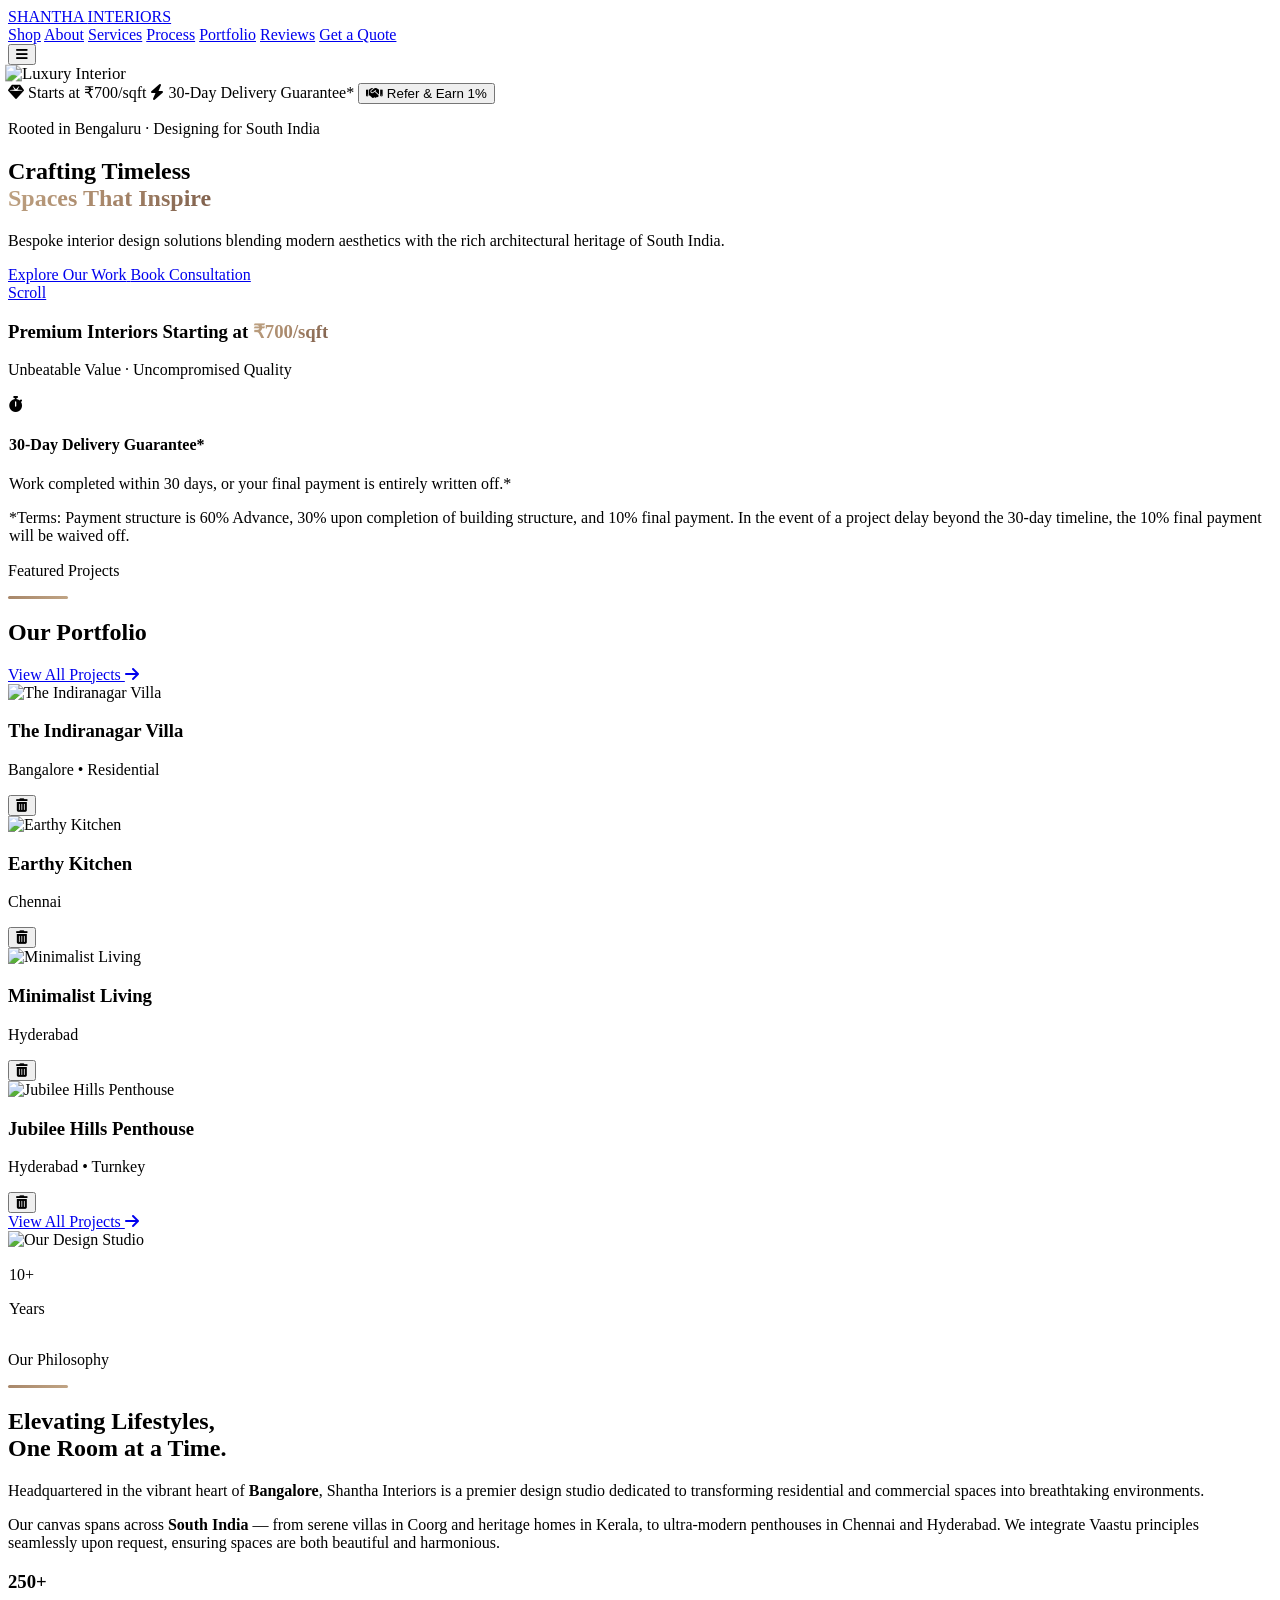
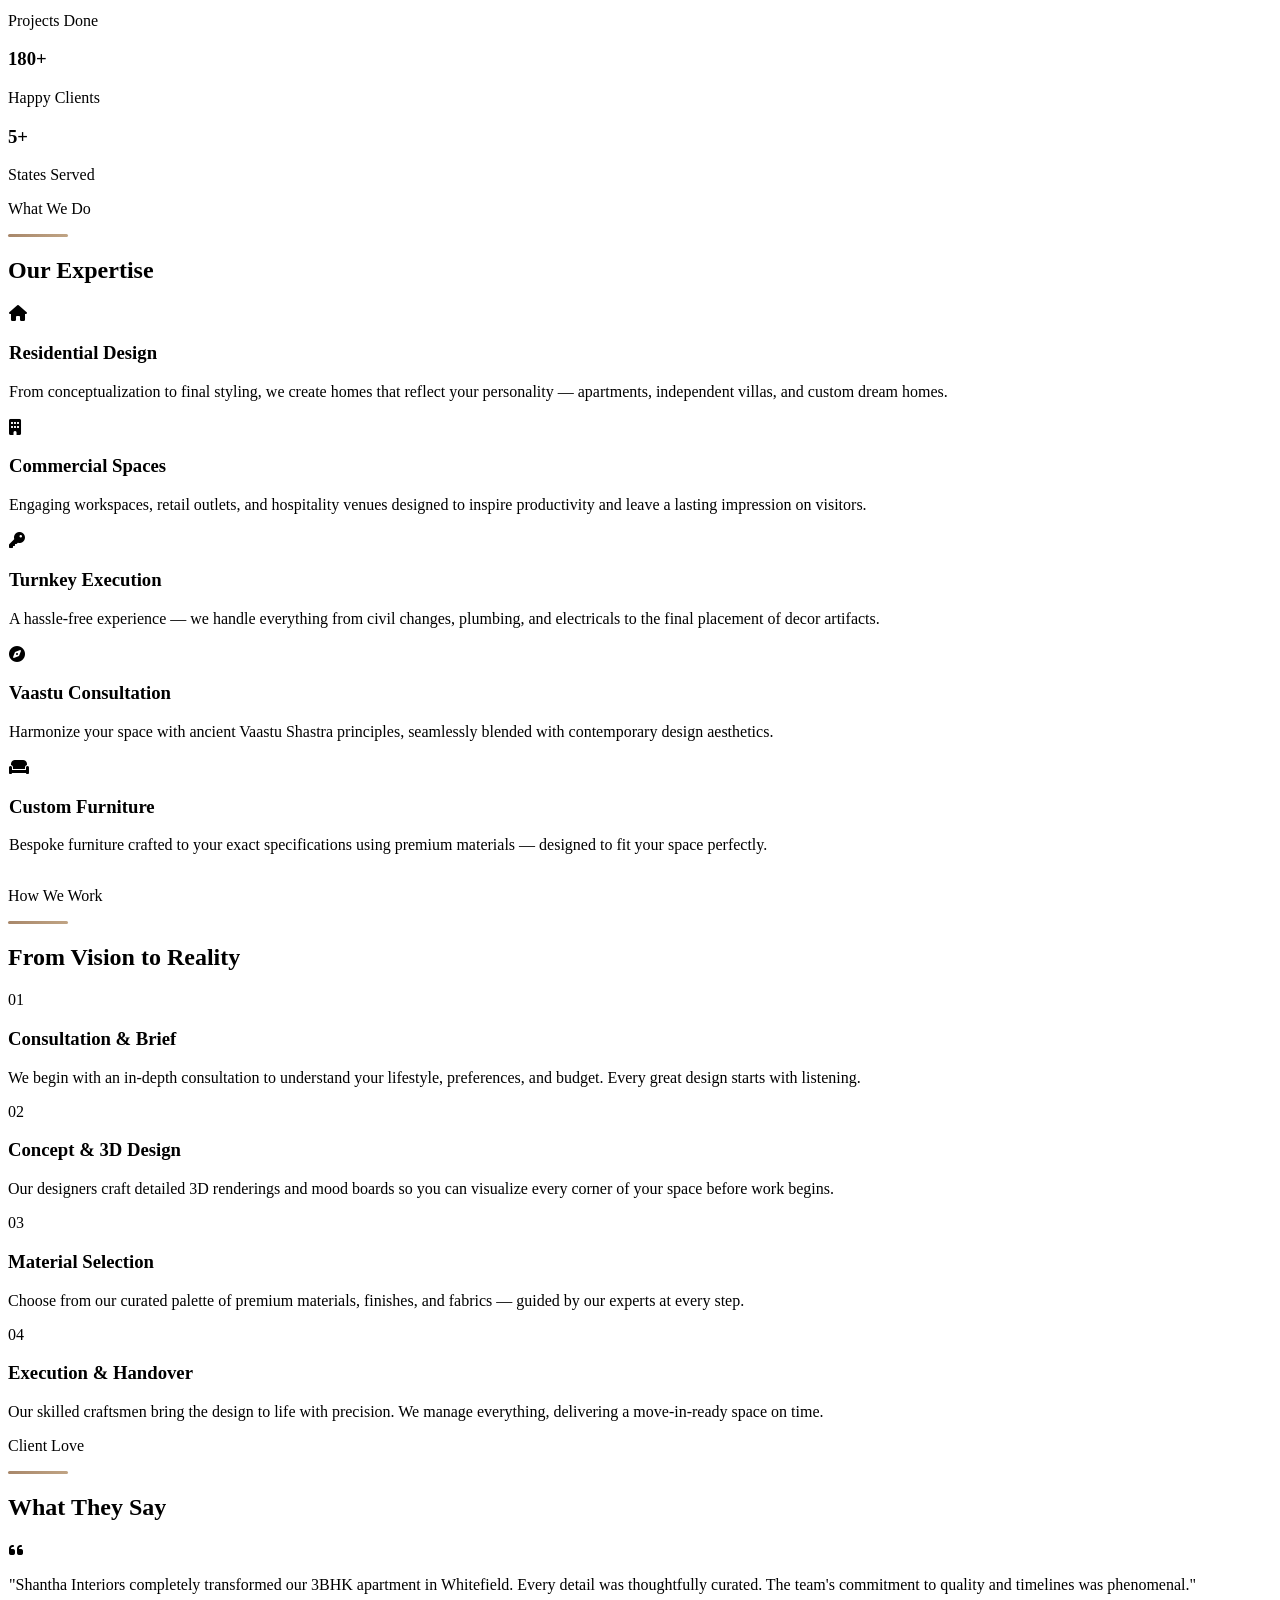
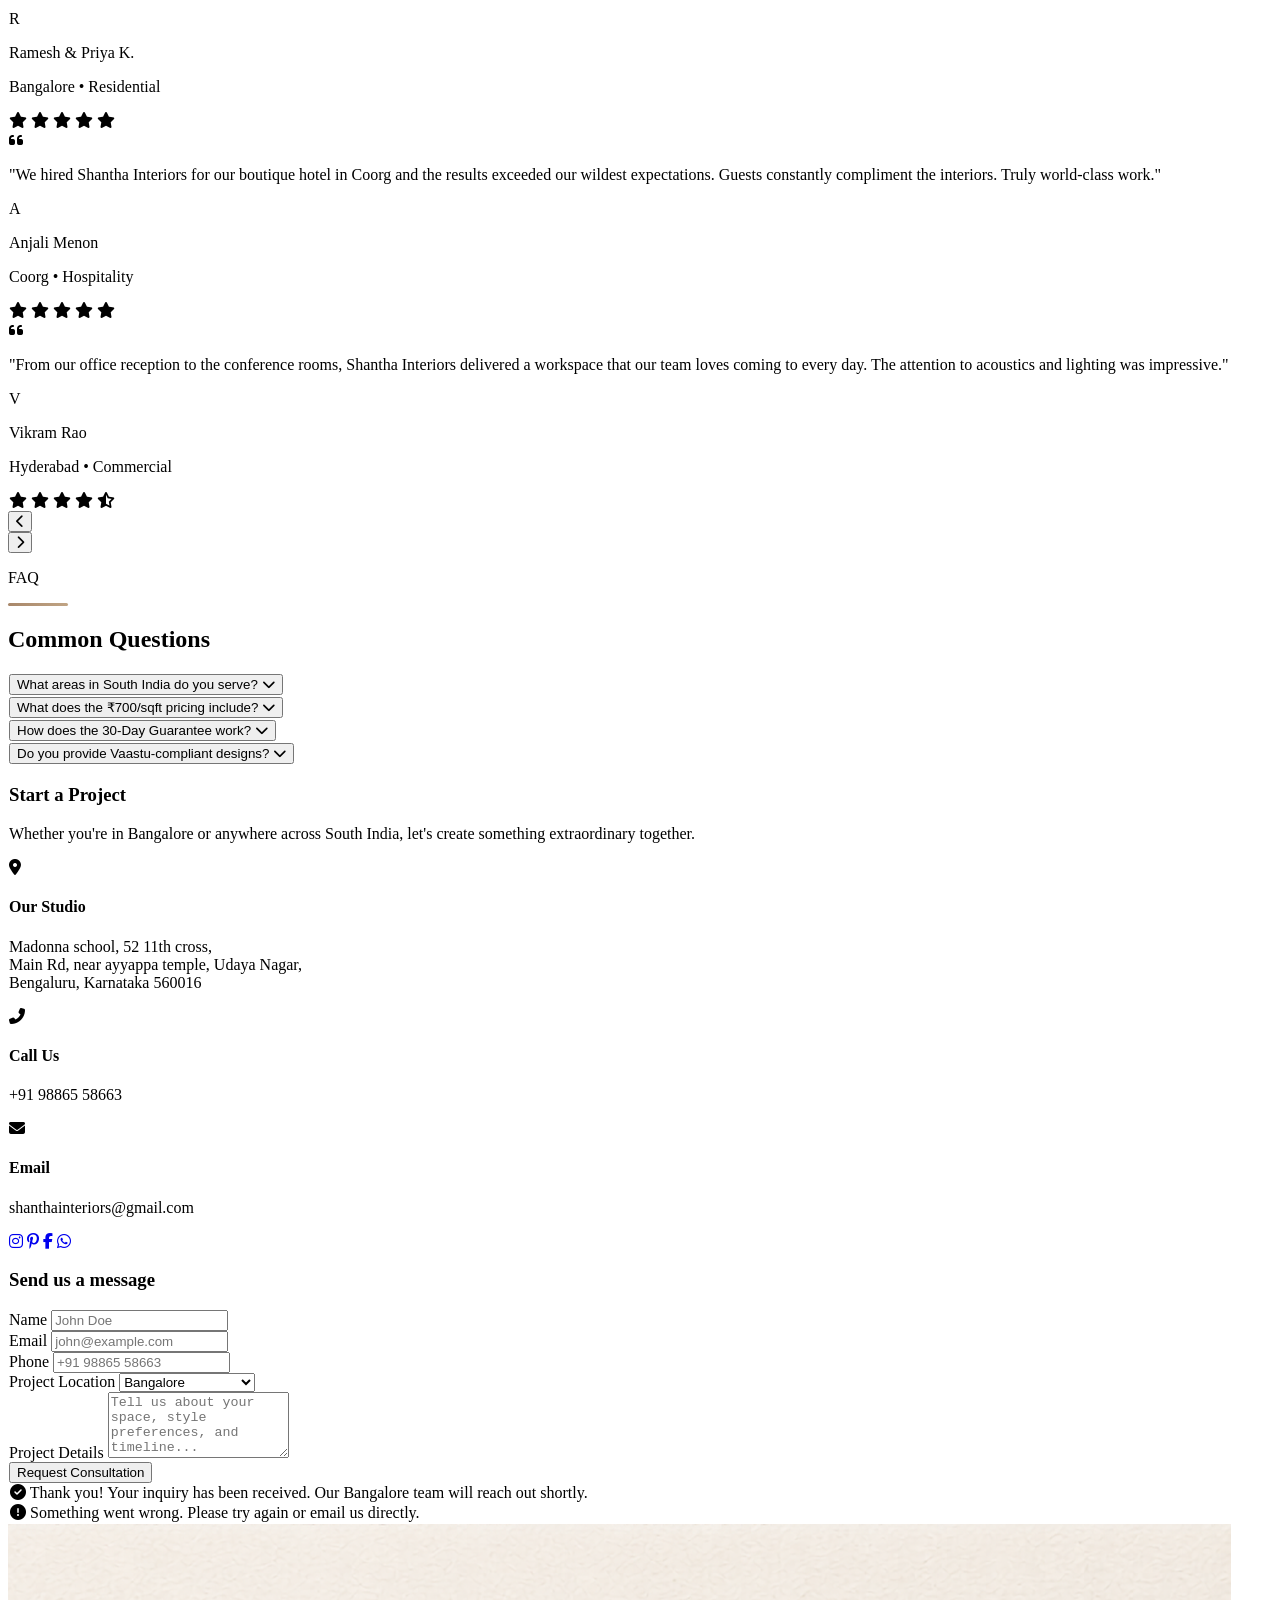
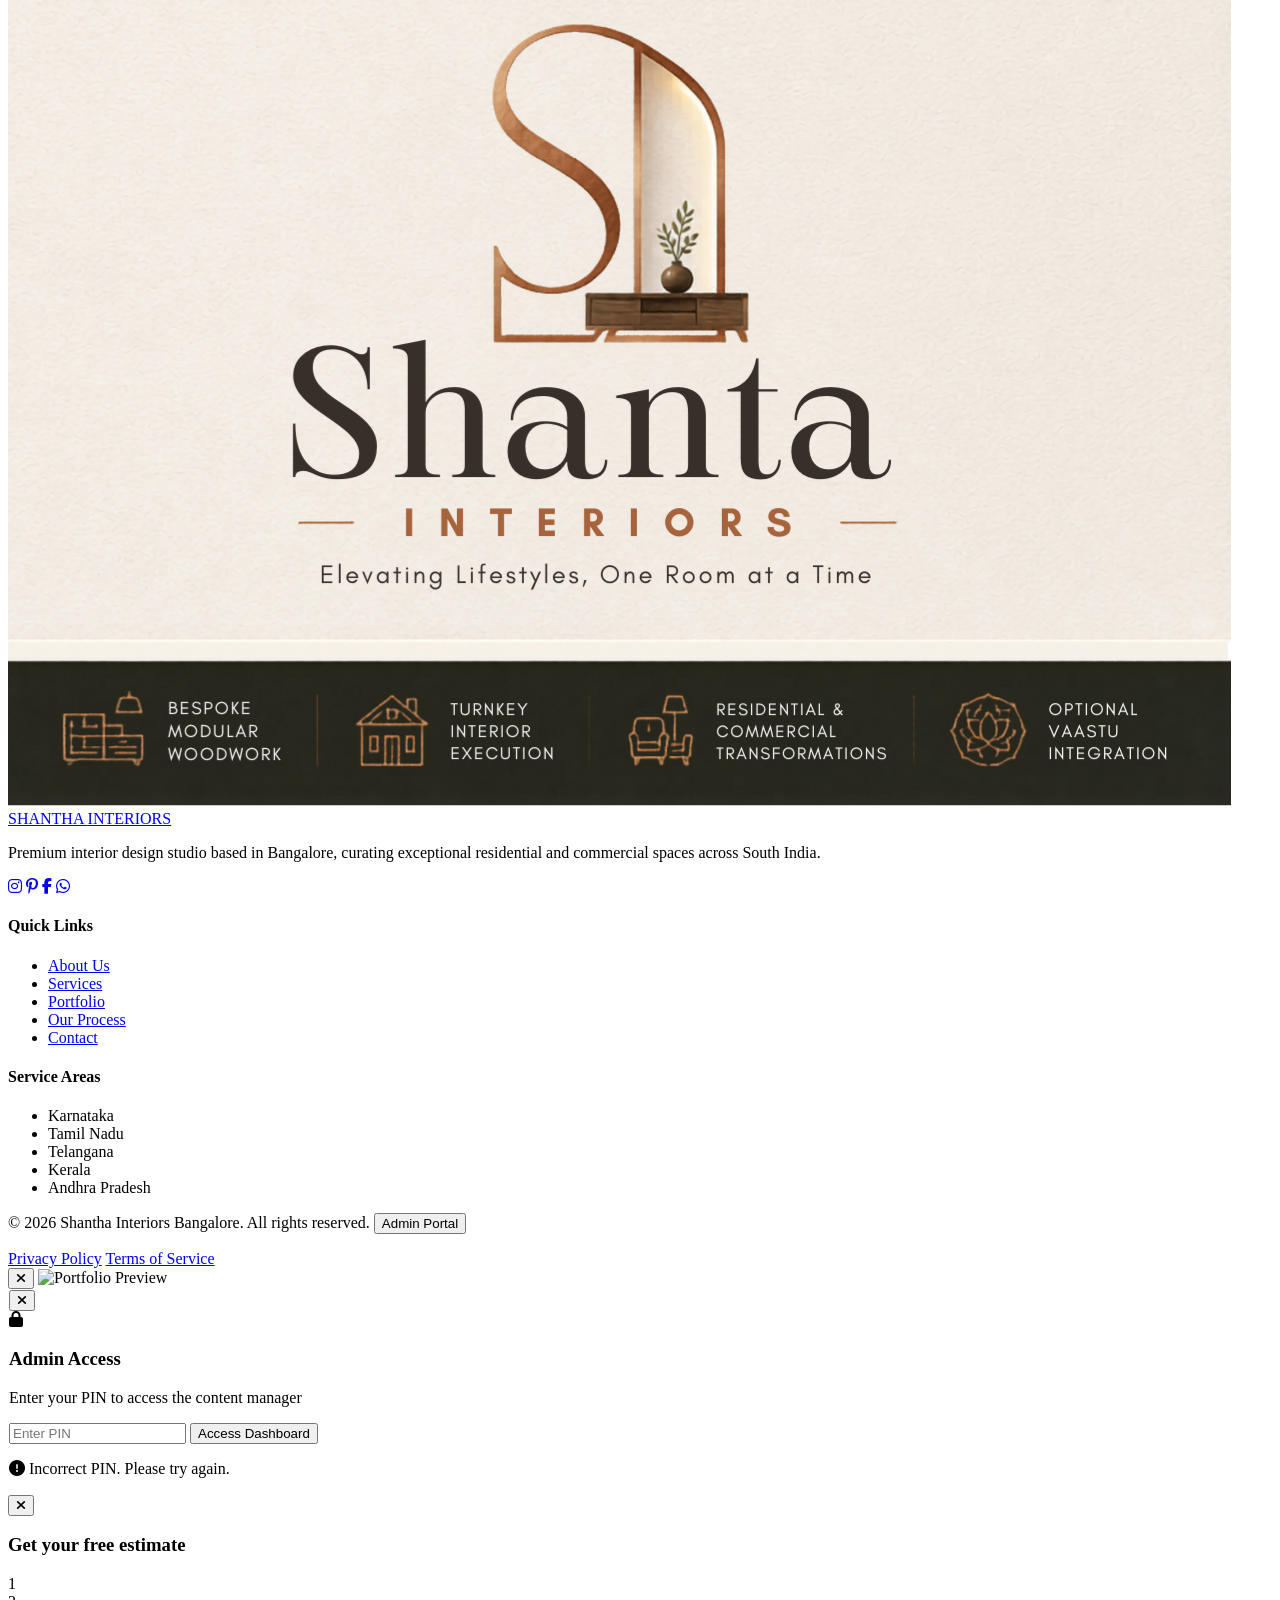
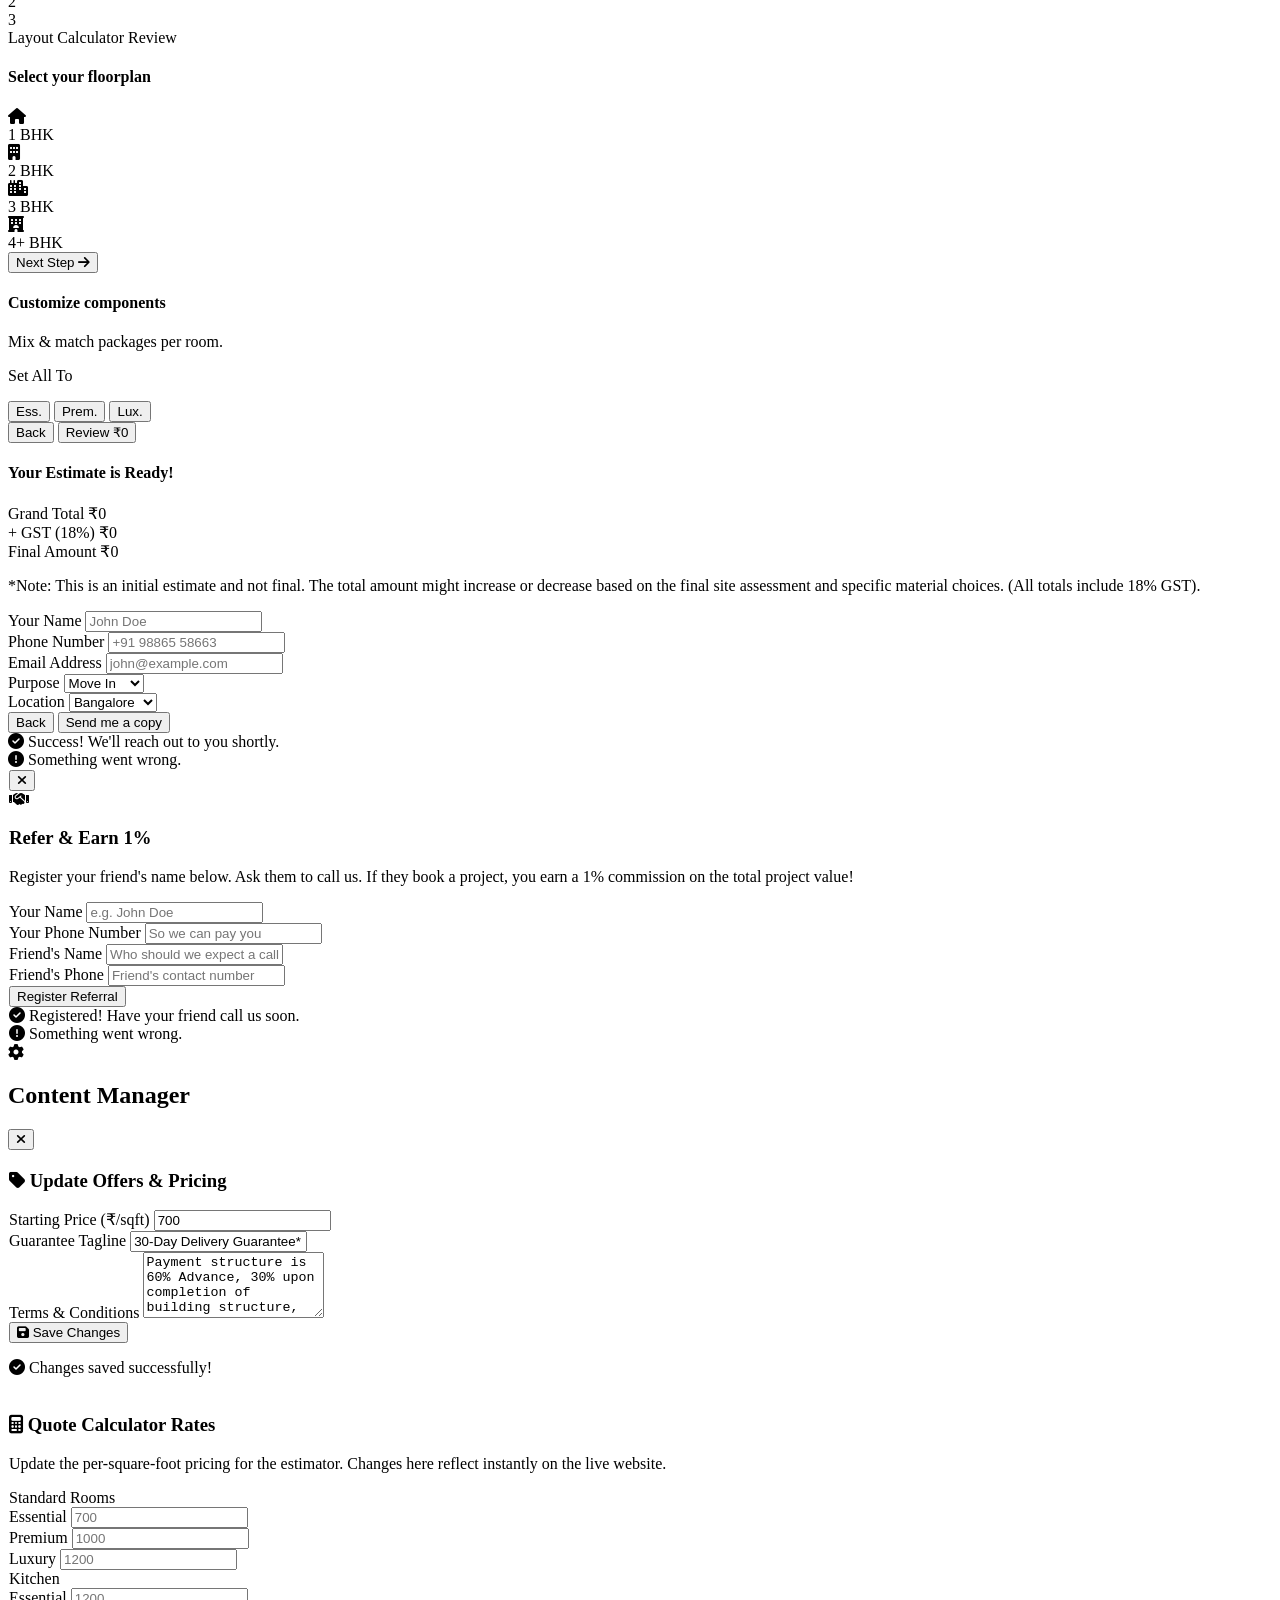
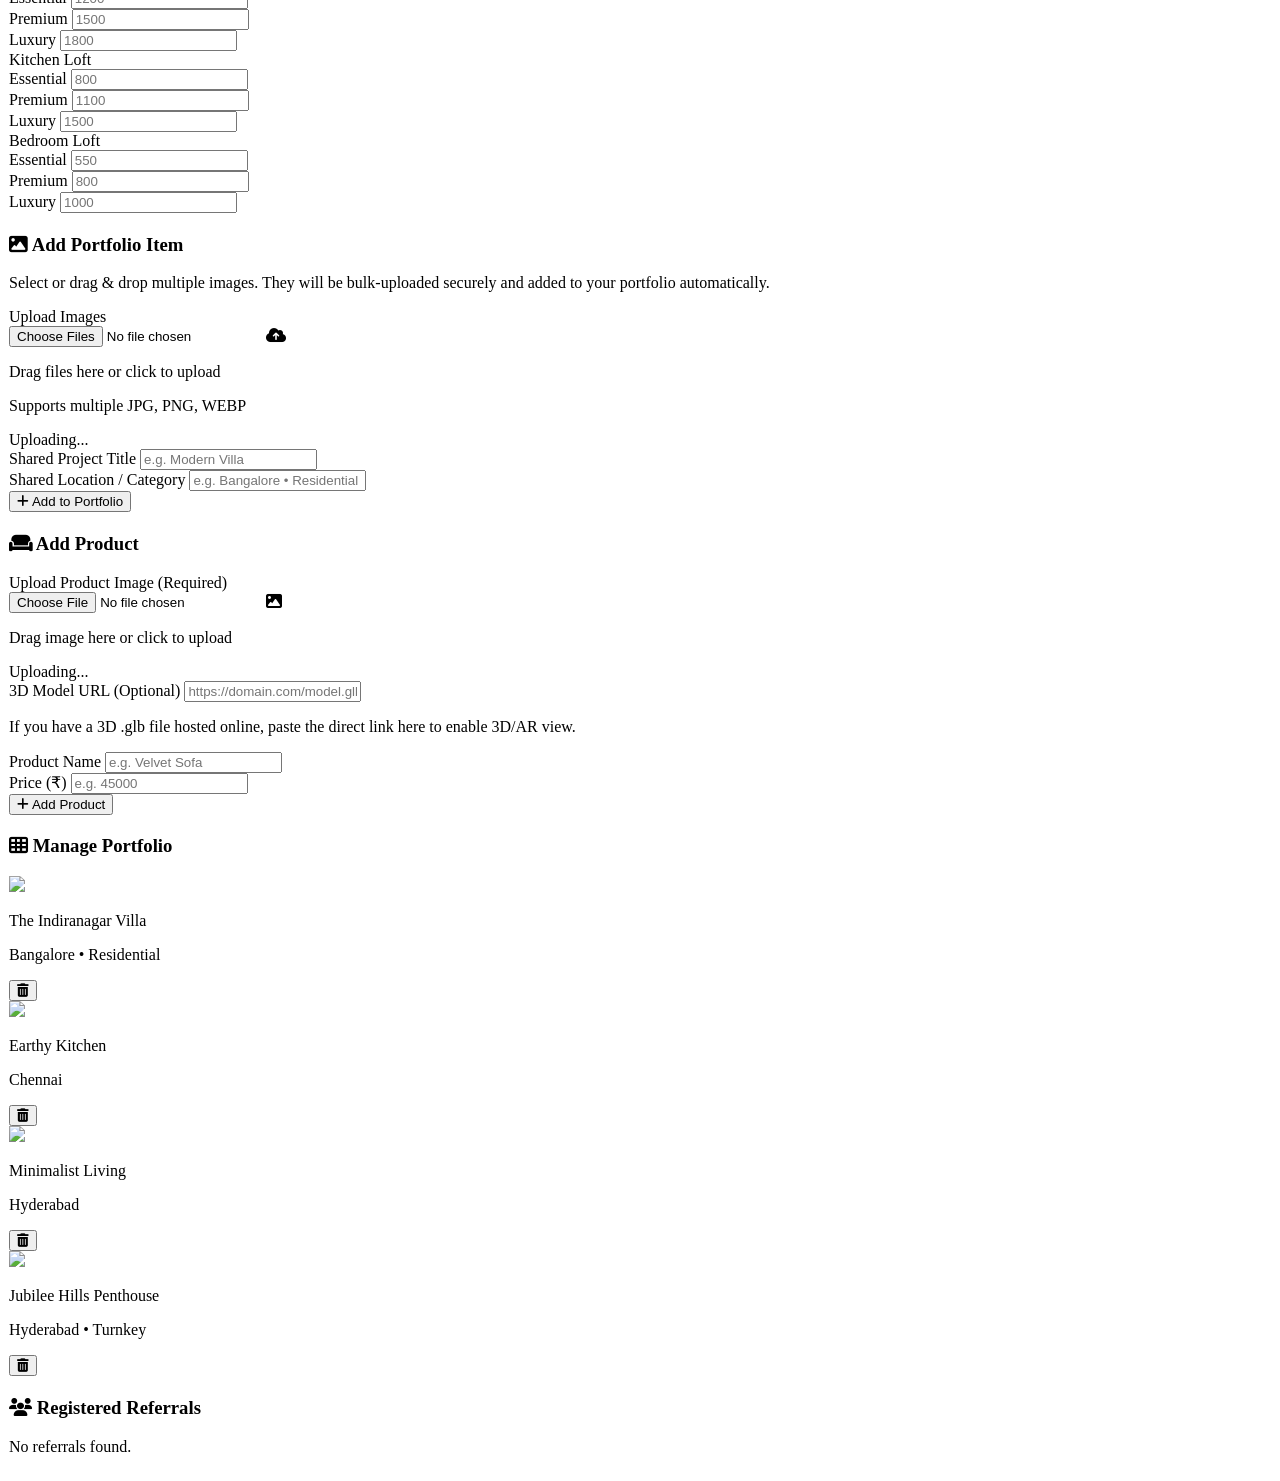
==== commit c5c8708c: "feat: apply light cream aesthetic to hero section and quote modal" ====
--- a/index.html
+++ b/index.html
@@ -212,7 +212,7 @@
         <!-- Background -->
         <div class="absolute inset-0 z-0">
             <img src="https://images.unsplash.com/photo-1600210492486-724fe5c67fb0?q=80&w=2000&auto=format&fit=crop" alt="Luxury Interior" class="w-full h-full object-cover scale-105" id="hero-bg-img">
-            <div class="absolute inset-0 bg-gradient-to-b from-dark/70 via-dark/40 to-dark"></div>
+            <div class="absolute inset-0 bg-gradient-to-b from-[#faf8f5]/90 via-[#faf8f5]/60 to-[#faf8f5]"></div>
             <div class="absolute inset-0 hero-pattern"></div>
         </div>
 
@@ -224,13 +224,13 @@
         <div class="relative z-10 text-center px-6 max-w-5xl mx-auto pt-24 md:pt-0">
             <!-- Badges -->
             <div class="flex flex-wrap justify-center gap-3 mb-8 reveal">
-                <span class="glass text-white px-5 py-2 rounded-full text-xs font-semibold uppercase tracking-wider shadow-lg border-brand-500/20">
+                <span class="bg-white/60 backdrop-blur-md text-dark px-5 py-2 rounded-full text-xs font-semibold uppercase tracking-wider shadow-lg border-brand-500/20">
                     <i class="fas fa-gem mr-1.5 text-brand-400"></i> <span id="hero-price-display">Starts at ₹700/sqft</span>
                 </span>
-                <span class="glass text-white px-5 py-2 rounded-full text-xs font-semibold uppercase tracking-wider shadow-lg border-brand-500/20">
+                <span class="bg-white/60 backdrop-blur-md text-dark px-5 py-2 rounded-full text-xs font-semibold uppercase tracking-wider shadow-lg border-brand-500/20">
                     <i class="fas fa-bolt mr-1.5 text-brand-400"></i> <span id="hero-guarantee-display">30-Day Delivery Guarantee*</span>
                 </span>
-                <button onclick="openReferralModal()" class="glass text-brand-300 hover:text-white px-5 py-2 rounded-full text-xs font-semibold uppercase tracking-wider shadow-lg border-brand-500/20 hover:bg-brand-500/20 transition-colors cursor-pointer relative group overflow-hidden">
+                <button onclick="openReferralModal()" class="bg-white/60 backdrop-blur-md text-brand-700 hover:text-brand-900 px-5 py-2 rounded-full text-xs font-semibold uppercase tracking-wider shadow-lg border-brand-500/20 hover:bg-brand-500/20 transition-colors cursor-pointer relative group overflow-hidden">
                     <span class="absolute inset-0 bg-brand-500/20 scale-x-0 group-hover:scale-x-100 origin-left transition-transform duration-500"></span>
                     <i class="fas fa-handshake mr-1.5 text-brand-400 relative z-10 group-hover:text-white transition-colors"></i> <span class="relative z-10">Refer & Earn 1%</span>
                 </button>
@@ -238,11 +238,11 @@
 
             <p class="text-brand-400 font-sans tracking-[0.35em] uppercase text-xs md:text-sm mb-5 reveal reveal-delay-1">Rooted in Bengaluru · Designing for South India</p>
 
-            <h1 class="text-5xl sm:text-6xl md:text-7xl lg:text-8xl font-serif text-white leading-[1.1] mb-7 reveal reveal-delay-2">
+            <h1 class="text-5xl sm:text-6xl md:text-7xl lg:text-8xl font-serif text-dark leading-[1.1] mb-7 reveal reveal-delay-2">
                 Crafting Timeless<br><span class="italic font-light gradient-text">Spaces That Inspire</span>
             </h1>
 
-            <p class="text-gray-300 text-base md:text-lg font-light mb-12 max-w-2xl mx-auto leading-relaxed reveal reveal-delay-3">
+            <p class="text-gray-800 text-base md:text-lg font-light mb-12 max-w-2xl mx-auto leading-relaxed reveal reveal-delay-3">
                 Bespoke interior design solutions blending modern aesthetics with the rich architectural heritage of South India.
             </p>
 
@@ -250,7 +250,7 @@
                 <a href="#portfolio" class="group relative bg-brand-500 text-white px-10 py-4 rounded-full overflow-hidden uppercase tracking-[0.2em] text-xs font-semibold w-full sm:w-auto hover:shadow-[0_0_40px_rgba(168,135,106,0.3)] transition-shadow duration-500">
                     <span class="relative z-10">Explore Our Work</span>
                 </a>
-                <a href="#contact" class="border border-white/25 text-white px-10 py-4 rounded-full hover:bg-white hover:text-dark transition-all duration-500 uppercase tracking-[0.2em] text-xs font-semibold w-full sm:w-auto backdrop-blur-sm">
+                <a href="#contact" class="border border-dark/20 text-dark px-10 py-4 rounded-full hover:bg-dark hover:text-white transition-all duration-500 uppercase tracking-[0.2em] text-xs font-semibold w-full sm:w-auto backdrop-blur-sm">
                     Book Consultation
                 </a>
             </div>
@@ -258,9 +258,9 @@
 
         <!-- Scroll Indicator -->
         <div class="absolute bottom-8 left-1/2 -translate-x-1/2 z-10">
-            <a href="#offer-banner" class="flex flex-col items-center text-white/40 hover:text-brand-400 transition-colors">
+            <a href="#offer-banner" class="flex flex-col items-center text-dark/40 hover:text-brand-400 transition-colors">
                 <span class="text-[10px] uppercase tracking-[0.3em] mb-2">Scroll</span>
-                <div class="w-5 h-8 border border-white/20 rounded-full flex justify-center pt-1.5">
+                <div class="w-5 h-8 border border-dark/20 rounded-full flex justify-center pt-1.5">
                     <div class="w-1 h-2 bg-brand-400 rounded-full animate-bounce"></div>
                 </div>
             </a>
@@ -862,23 +862,23 @@
     <!-- ═══════════════════════════════════════════
          QUOTE MODAL
     ═══════════════════════════════════════════ -->
-            <div id="quote-modal" class="fixed inset-0 bg-dark/95 backdrop-blur-xl z-[100] hidden flex-col items-center justify-center">
-        <div class="glass rounded-3xl p-6 md:p-8 max-w-2xl w-full mx-6 relative border-white/10 mt-10 md:mt-0 max-h-[90vh] overflow-y-auto custom-scrollbar">
-            <button type="button" class="absolute top-5 right-5 text-gray-400 hover:text-white text-xl transition-colors z-10" onclick="closeQuoteModal()"><i class="fas fa-times"></i></button>
+            <div id="quote-modal" class="fixed inset-0 bg-[#faf8f5]/60 backdrop-blur-2xl z-[100] hidden flex-col items-center justify-center">
+        <div class="bg-white shadow-2xl rounded-3xl border border-brand-500/10 p-6 md:p-8 max-w-2xl w-full mx-6 relative border-white/10 mt-10 md:mt-0 max-h-[90vh] overflow-y-auto custom-scrollbar">
+            <button type="button" class="absolute top-5 right-5 text-gray-400 hover:text-dark text-xl transition-colors z-10" onclick="closeQuoteModal()"><i class="fas fa-times"></i></button>
             
             <div class="text-center mb-6">
-                <h3 class="text-2xl font-serif text-white mb-2">Get your free estimate</h3>
+                <h3 class="text-2xl font-serif text-dark mb-2">Get your free estimate</h3>
                 
                 <!-- Progress Bar -->
                 <div class="flex justify-between items-center max-w-[200px] mx-auto mt-6 relative">
-                    <div class="absolute left-0 top-1/2 -translate-y-1/2 w-full h-1 bg-white/10 rounded-full z-0"></div>
+                    <div class="absolute left-0 top-1/2 -translate-y-1/2 w-full h-1 bg-brand-500/10 rounded-full z-0"></div>
                     <div id="quote-progress" class="absolute left-0 top-1/2 -translate-y-1/2 w-0 h-1 bg-brand-500 rounded-full z-0 transition-all duration-500"></div>
                     
-                    <div class="step-dot w-6 h-6 rounded-full bg-brand-500 border-4 border-dark relative z-10 flex items-center justify-center text-[10px] text-white font-bold" data-step="1">1</div>
-                    <div class="step-dot w-6 h-6 rounded-full bg-white/20 border-4 border-dark relative z-10 flex items-center justify-center text-[10px] text-gray-400 font-bold" data-step="2">2</div>
-                    <div class="step-dot w-6 h-6 rounded-full bg-white/20 border-4 border-dark relative z-10 flex items-center justify-center text-[10px] text-gray-400 font-bold" data-step="3">3</div>
-                </div>
-                <div class="flex justify-between max-w-[240px] mx-auto mt-2 text-[9px] uppercase tracking-widest text-gray-500">
+                    <div class="step-dot w-6 h-6 rounded-full bg-brand-500 border-4 border-dark relative z-10 flex items-center justify-center text-[10px] text-dark font-bold" data-step="1">1</div>
+                    <div class="step-dot w-6 h-6 rounded-full bg-brand-500 border-4 border-white relative z-10 flex items-center justify-center text-[10px] text-gray-400 font-bold" data-step="2">2</div>
+                    <div class="step-dot w-6 h-6 rounded-full bg-brand-500/20 border-4 border-dark relative z-10 flex items-center justify-center text-[10px] text-gray-400 font-bold" data-step="3">3</div>
+                </div>
+                <div class="flex justify-between max-w-[240px] mx-auto mt-2 text-[9px] uppercase tracking-widest text-gray-400">
                     <span class="w-1/3 text-center">Layout</span>
                     <span class="w-1/3 text-center">Calculator</span>
                     <span class="w-1/3 text-center">Review</span>
@@ -897,34 +897,34 @@
 
                 <!-- STEP 1: Layout -->
                 <div id="quote-step-1" class="step-content animate-fade-up">
-                    <h4 class="text-white text-lg font-medium mb-4 text-center">Select your floorplan</h4>
+                    <h4 class="text-dark text-lg font-medium mb-4 text-center">Select your floorplan</h4>
                     <div class="grid grid-cols-2 md:grid-cols-4 gap-3">
                         <label class="cursor-pointer group">
                             <input type="radio" name="Floorplan" value="1 BHK" class="peer sr-only" required>
-                            <div class="bg-white/5 border border-white/10 rounded-xl p-4 text-center peer-checked:bg-brand-500/20 peer-checked:border-brand-500 transition-all hover:border-brand-400/50">
+                            <div class="bg-slate-50 border border-slate-200 border border-white/10 rounded-xl p-4 text-center peer-checked:bg-brand-500/20 peer-checked:border-brand-500 transition-all hover:border-brand-400/50">
                                 <i class="fas fa-home text-2xl text-gray-400 group-hover:text-brand-300 peer-checked:text-brand-400 mb-2 transition-colors"></i>
-                                <div class="text-sm text-gray-200 font-medium">1 BHK</div>
+                                <div class="text-sm text-gray-800 font-medium">1 BHK</div>
                             </div>
                         </label>
                         <label class="cursor-pointer group">
                             <input type="radio" name="Floorplan" value="2 BHK" class="peer sr-only">
-                            <div class="bg-white/5 border border-white/10 rounded-xl p-4 text-center peer-checked:bg-brand-500/20 peer-checked:border-brand-500 transition-all hover:border-brand-400/50">
+                            <div class="bg-slate-50 border border-slate-200 border border-white/10 rounded-xl p-4 text-center peer-checked:bg-brand-500/20 peer-checked:border-brand-500 transition-all hover:border-brand-400/50">
                                 <i class="fas fa-building text-2xl text-gray-400 group-hover:text-brand-300 peer-checked:text-brand-400 mb-2 transition-colors"></i>
-                                <div class="text-sm text-gray-200 font-medium">2 BHK</div>
+                                <div class="text-sm text-gray-800 font-medium">2 BHK</div>
                             </div>
                         </label>
                         <label class="cursor-pointer group">
                             <input type="radio" name="Floorplan" value="3 BHK" class="peer sr-only">
-                            <div class="bg-white/5 border border-white/10 rounded-xl p-4 text-center peer-checked:bg-brand-500/20 peer-checked:border-brand-500 transition-all hover:border-brand-400/50">
+                            <div class="bg-slate-50 border border-slate-200 border border-white/10 rounded-xl p-4 text-center peer-checked:bg-brand-500/20 peer-checked:border-brand-500 transition-all hover:border-brand-400/50">
                                 <i class="fas fa-city text-2xl text-gray-400 group-hover:text-brand-300 peer-checked:text-brand-400 mb-2 transition-colors"></i>
-                                <div class="text-sm text-gray-200 font-medium">3 BHK</div>
+                                <div class="text-sm text-gray-800 font-medium">3 BHK</div>
                             </div>
                         </label>
                         <label class="cursor-pointer group">
                             <input type="radio" name="Floorplan" value="4+ BHK" class="peer sr-only">
-                            <div class="bg-white/5 border border-white/10 rounded-xl p-4 text-center peer-checked:bg-brand-500/20 peer-checked:border-brand-500 transition-all hover:border-brand-400/50">
+                            <div class="bg-slate-50 border border-slate-200 border border-white/10 rounded-xl p-4 text-center peer-checked:bg-brand-500/20 peer-checked:border-brand-500 transition-all hover:border-brand-400/50">
                                 <i class="fas fa-hotel text-2xl text-gray-400 group-hover:text-brand-300 peer-checked:text-brand-400 mb-2 transition-colors"></i>
-                                <div class="text-sm text-gray-200 font-medium">4+ BHK</div>
+                                <div class="text-sm text-gray-800 font-medium">4+ BHK</div>
                             </div>
                         </label>
                     </div>
@@ -938,15 +938,15 @@
                 <div id="quote-step-2" class="step-content hidden animate-fade-up">
                     <div class="flex justify-between items-end mb-4">
                         <div>
-                            <h4 class="text-white text-lg font-medium">Customize components</h4>
+                            <h4 class="text-dark text-lg font-medium">Customize components</h4>
                             <p class="text-xs text-gray-400">Mix & match packages per room.</p>
                         </div>
                         <div class="text-right">
-                            <p class="text-[9px] text-gray-500 uppercase tracking-widest mb-1">Set All To</p>
-                            <div class="flex bg-white/5 rounded-lg border border-white/10 p-1">
-                                <button type="button" onclick="setGlobalPackage('essential')" class="px-2 py-1 text-[10px] text-gray-400 hover:text-white uppercase tracking-wider rounded">Ess.</button>
+                            <p class="text-[9px] text-gray-400 uppercase tracking-widest mb-1">Set All To</p>
+                            <div class="flex bg-slate-50 border border-slate-200 rounded-lg border border-white/10 p-1">
+                                <button type="button" onclick="setGlobalPackage('essential')" class="px-2 py-1 text-[10px] text-gray-400 hover:text-dark uppercase tracking-wider rounded">Ess.</button>
                                 <button type="button" onclick="setGlobalPackage('premium')" class="px-2 py-1 text-[10px] text-brand-300 bg-brand-500/20 uppercase tracking-wider rounded font-medium">Prem.</button>
-                                <button type="button" onclick="setGlobalPackage('luxury')" class="px-2 py-1 text-[10px] text-gray-400 hover:text-white uppercase tracking-wider rounded">Lux.</button>
+                                <button type="button" onclick="setGlobalPackage('luxury')" class="px-2 py-1 text-[10px] text-gray-400 hover:text-dark uppercase tracking-wider rounded">Lux.</button>
                             </div>
                         </div>
                     </div>
@@ -957,61 +957,61 @@
                     </div>
 
                     <div class="flex gap-3 pt-6 mt-4 border-t border-white/10">
-                        <button type="button" onclick="goToQuoteStep(1)" class="w-1/3 border border-white/20 text-gray-300 py-4 uppercase tracking-wider text-xs font-semibold hover:bg-white/5 transition-colors rounded-xl">Back</button>
-                        <button type="button" onclick="goToQuoteStep(3)" class="w-2/3 bg-brand-500 text-white py-4 flex items-center justify-between px-6 uppercase tracking-[0.2em] text-xs font-semibold hover:bg-brand-600 transition-colors rounded-xl shadow-lg">
+                        <button type="button" onclick="goToQuoteStep(1)" class="w-1/3 border border-white/20 text-gray-700 py-4 uppercase tracking-wider text-xs font-semibold hover:bg-slate-50 border border-slate-200 transition-colors rounded-xl">Back</button>
+                        <button type="button" onclick="goToQuoteStep(3)" class="w-2/3 bg-brand-500 text-dark py-4 flex items-center justify-between px-6 uppercase tracking-[0.2em] text-xs font-semibold hover:bg-brand-600 transition-colors rounded-xl shadow-lg">
                             <span>Review</span>
-                            <span id="step2-live-total" class="font-bold bg-white/20 px-2 py-1 rounded text-[10px]">₹0</span>
+                            <span id="step2-live-total" class="font-bold bg-brand-500/20 px-2 py-1 rounded text-[10px]">₹0</span>
                         </button>
                     </div>
                 </div>
 
                 <!-- STEP 3: Review -->
                 <div id="quote-step-3" class="step-content hidden animate-fade-up">
-                    <h4 class="text-white text-lg font-medium mb-4 text-center">Your Estimate is Ready!</h4>
+                    <h4 class="text-dark text-lg font-medium mb-4 text-center">Your Estimate is Ready!</h4>
                     
                     <div class="mb-6 bg-brand-500/10 border border-brand-500/20 rounded-xl p-5 relative overflow-hidden text-left">
                         <div class="absolute top-0 right-0 w-32 h-32 bg-brand-500/20 blur-[40px] rounded-full"></div>
                         
                         <div class="flex justify-between items-center mb-2">
                             <span class="text-xs text-gray-400 font-medium">Grand Total</span>
-                            <span id="quote-grand-total" class="text-sm text-white font-semibold">₹0</span>
+                            <span id="quote-grand-total" class="text-sm text-dark font-semibold">₹0</span>
                         </div>
                         <div class="flex justify-between items-center mb-3 pb-3 border-b border-brand-500/20">
                             <span class="text-xs text-gray-400 font-medium">+ GST (18%)</span>
-                            <span id="quote-gst" class="text-sm text-white font-semibold">₹0</span>
+                            <span id="quote-gst" class="text-sm text-dark font-semibold">₹0</span>
                         </div>
                         <div class="flex justify-between items-end">
                             <span class="text-[10px] text-brand-400 uppercase tracking-widest font-bold">Final Amount</span>
-                            <span id="quote-final-amount" class="text-3xl font-serif text-white">₹0</span>
+                            <span id="quote-final-amount" class="text-3xl font-serif text-dark">₹0</span>
                         </div>
                         <p class="text-[9px] text-gray-400 mt-4 leading-relaxed italic">*Note: This is an initial estimate and not final. The total amount might increase or decrease based on the final site assessment and specific material choices. (All totals include 18% GST).</p>
                     </div>
 
                     <div class="grid grid-cols-1 md:grid-cols-2 gap-4 mb-4">
                         <div>
-                            <label class="block text-[10px] font-medium text-gray-500 uppercase tracking-widest mb-1">Your Name</label>
-                            <input type="text" name="Name" required class="w-full bg-white/5 border border-white/10 rounded-xl p-3 text-sm text-white focus:border-brand-400 focus:outline-none transition-colors" placeholder="John Doe">
+                            <label class="block text-[10px] font-medium text-gray-400 uppercase tracking-widest mb-1">Your Name</label>
+                            <input type="text" name="Name" required class="w-full bg-slate-50 border border-slate-200 border border-white/10 rounded-xl p-3 text-sm text-dark focus:border-brand-400 focus:outline-none transition-colors" placeholder="John Doe">
                         </div>
                         <div>
-                            <label class="block text-[10px] font-medium text-gray-500 uppercase tracking-widest mb-1">Phone Number</label>
-                            <input type="tel" name="Phone" required class="w-full bg-white/5 border border-white/10 rounded-xl p-3 text-sm text-white focus:border-brand-400 focus:outline-none transition-colors" placeholder="+91 98865 58663">
+                            <label class="block text-[10px] font-medium text-gray-400 uppercase tracking-widest mb-1">Phone Number</label>
+                            <input type="tel" name="Phone" required class="w-full bg-slate-50 border border-slate-200 border border-white/10 rounded-xl p-3 text-sm text-dark focus:border-brand-400 focus:outline-none transition-colors" placeholder="+91 98865 58663">
                         </div>
                         <div class="md:col-span-2">
-                            <label class="block text-[10px] font-medium text-gray-500 uppercase tracking-widest mb-1">Email Address</label>
-                            <input type="email" name="Email" required class="w-full bg-white/5 border border-white/10 rounded-xl p-3 text-sm text-white focus:border-brand-400 focus:outline-none transition-colors" placeholder="john@example.com">
+                            <label class="block text-[10px] font-medium text-gray-400 uppercase tracking-widest mb-1">Email Address</label>
+                            <input type="email" name="Email" required class="w-full bg-slate-50 border border-slate-200 border border-white/10 rounded-xl p-3 text-sm text-dark focus:border-brand-400 focus:outline-none transition-colors" placeholder="john@example.com">
                         </div>
                         <div class="md:col-span-2 flex gap-4">
                             <div class="w-1/2">
-                                <label class="block text-[10px] font-medium text-gray-500 uppercase tracking-widest mb-1">Purpose</label>
-                                <select name="Purpose" required class="w-full bg-dark border border-white/10 rounded-xl p-3 text-sm text-white focus:border-brand-400 focus:outline-none">
+                                <label class="block text-[10px] font-medium text-gray-400 uppercase tracking-widest mb-1">Purpose</label>
+                                <select name="Purpose" required class="w-full bg-white shadow-sm border border-slate-200 border border-white/10 rounded-xl p-3 text-sm text-dark focus:border-brand-400 focus:outline-none">
                                     <option value="Move In">Move In</option>
                                     <option value="Rent Out">Rent Out</option>
                                     <option value="Renovate">Renovate</option>
                                 </select>
                             </div>
                             <div class="w-1/2">
-                                <label class="block text-[10px] font-medium text-gray-500 uppercase tracking-widest mb-1">Location</label>
-                                <select name="Location" required class="w-full bg-dark border border-white/10 rounded-xl p-3 text-sm text-white focus:border-brand-400 focus:outline-none">
+                                <label class="block text-[10px] font-medium text-gray-400 uppercase tracking-widest mb-1">Location</label>
+                                <select name="Location" required class="w-full bg-white shadow-sm border border-slate-200 border border-white/10 rounded-xl p-3 text-sm text-dark focus:border-brand-400 focus:outline-none">
                                     <option value="Bangalore">Bangalore</option>
                                     <option value="Chennai">Chennai</option>
                                     <option value="Hyderabad">Hyderabad</option>
@@ -1022,8 +1022,8 @@
                     </div>
 
                     <div class="flex gap-3 pt-2">
-                        <button type="button" onclick="goToQuoteStep(2)" class="w-1/3 border border-white/20 text-gray-300 py-4 uppercase tracking-wider text-xs font-semibold hover:bg-white/5 transition-colors rounded-xl">Back</button>
-                        <button type="submit" id="quote-submit-btn" class="w-2/3 bg-brand-500 text-white py-4 uppercase tracking-[0.2em] text-xs font-semibold hover:bg-brand-600 transition-colors rounded-xl relative overflow-hidden shadow-lg">
+                        <button type="button" onclick="goToQuoteStep(2)" class="w-1/3 border border-white/20 text-gray-700 py-4 uppercase tracking-wider text-xs font-semibold hover:bg-slate-50 border border-slate-200 transition-colors rounded-xl">Back</button>
+                        <button type="submit" id="quote-submit-btn" class="w-2/3 bg-brand-500 text-dark py-4 uppercase tracking-[0.2em] text-xs font-semibold hover:bg-brand-600 transition-colors rounded-xl relative overflow-hidden shadow-lg">
                             <span class="relative z-10">Send me a copy</span>
                         </button>
                     </div>
@@ -1419,29 +1419,29 @@
 
         activeComponents.forEach(comp => {
             const rowHTML = `
-                <div class="bg-dark/50 border border-white/10 rounded-xl p-4 component-row" data-id="${comp.id}" data-type="${comp.type}">
+                <div class="bg-slate-50 border border-slate-200 rounded-xl p-4 component-row" data-id="${comp.id}" data-type="${comp.type}">
                     <div class="flex justify-between items-center mb-3">
                         <div>
-                            <h5 class="text-white font-medium text-sm">${comp.name}</h5>
-                        </div>
-                        <div class="flex items-center bg-white/5 rounded-lg border border-white/10">
-                            <button type="button" class="px-3 py-1 text-gray-400 hover:text-white" onclick="updateCompSqft('${comp.id}', -1)">-</button>
-                            <input type="number" id="sqft-${comp.id}" class="w-12 text-center bg-transparent text-white text-sm font-semibold outline-none comp-sqft-input" value="${comp.defaultSqft}" step="0.5" onchange="calculateQuoteTotals()">
-                            <button type="button" class="px-3 py-1 text-gray-400 hover:text-white" onclick="updateCompSqft('${comp.id}', 1)">+</button>
+                            <h5 class="text-dark font-medium text-sm">${comp.name}</h5>
+                        </div>
+                        <div class="flex items-center bg-white shadow-sm border border-slate-200 rounded-lg border border-slate-200">
+                            <button type="button" class="px-3 py-1 text-gray-500 hover:text-dark" onclick="updateCompSqft('${comp.id}', -1)">-</button>
+                            <input type="number" id="sqft-${comp.id}" class="w-12 text-center bg-transparent text-dark text-sm font-semibold outline-none comp-sqft-input" value="${comp.defaultSqft}" step="0.5" onchange="calculateQuoteTotals()">
+                            <button type="button" class="px-3 py-1 text-gray-500 hover:text-dark" onclick="updateCompSqft('${comp.id}', 1)">+</button>
                         </div>
                     </div>
                     <div class="flex gap-2">
                         <label class="flex-1 cursor-pointer">
                             <input type="radio" name="pkg-${comp.id}" value="essential" class="peer sr-only pkg-radio" onchange="calculateQuoteTotals()">
-                            <div class="text-center py-2 border border-white/10 rounded-lg text-[10px] text-gray-400 peer-checked:bg-brand-500 peer-checked:text-white peer-checked:border-brand-500 transition-all uppercase tracking-widest">Ess.</div>
+                            <div class="text-center py-2 border border-slate-200 rounded-lg text-[10px] text-gray-500 peer-checked:bg-brand-500 peer-checked:text-dark peer-checked:border-brand-500 transition-all uppercase tracking-widest">Ess.</div>
                         </label>
                         <label class="flex-1 cursor-pointer">
                             <input type="radio" name="pkg-${comp.id}" value="premium" class="peer sr-only pkg-radio" checked onchange="calculateQuoteTotals()">
-                            <div class="text-center py-2 border border-white/10 rounded-lg text-[10px] text-gray-400 peer-checked:bg-brand-500 peer-checked:text-white peer-checked:border-brand-500 transition-all uppercase tracking-widest">Prem.</div>
+                            <div class="text-center py-2 border border-slate-200 rounded-lg text-[10px] text-gray-500 peer-checked:bg-brand-500 peer-checked:text-dark peer-checked:border-brand-500 transition-all uppercase tracking-widest">Prem.</div>
                         </label>
                         <label class="flex-1 cursor-pointer">
                             <input type="radio" name="pkg-${comp.id}" value="luxury" class="peer sr-only pkg-radio" onchange="calculateQuoteTotals()">
-                            <div class="text-center py-2 border border-white/10 rounded-lg text-[10px] text-gray-400 peer-checked:bg-brand-500 peer-checked:text-white peer-checked:border-brand-500 transition-all uppercase tracking-widest">Lux.</div>
+                            <div class="text-center py-2 border border-slate-200 rounded-lg text-[10px] text-gray-500 peer-checked:bg-brand-500 peer-checked:text-dark peer-checked:border-brand-500 transition-all uppercase tracking-widest">Lux.</div>
                         </label>
                     </div>
                 </div>
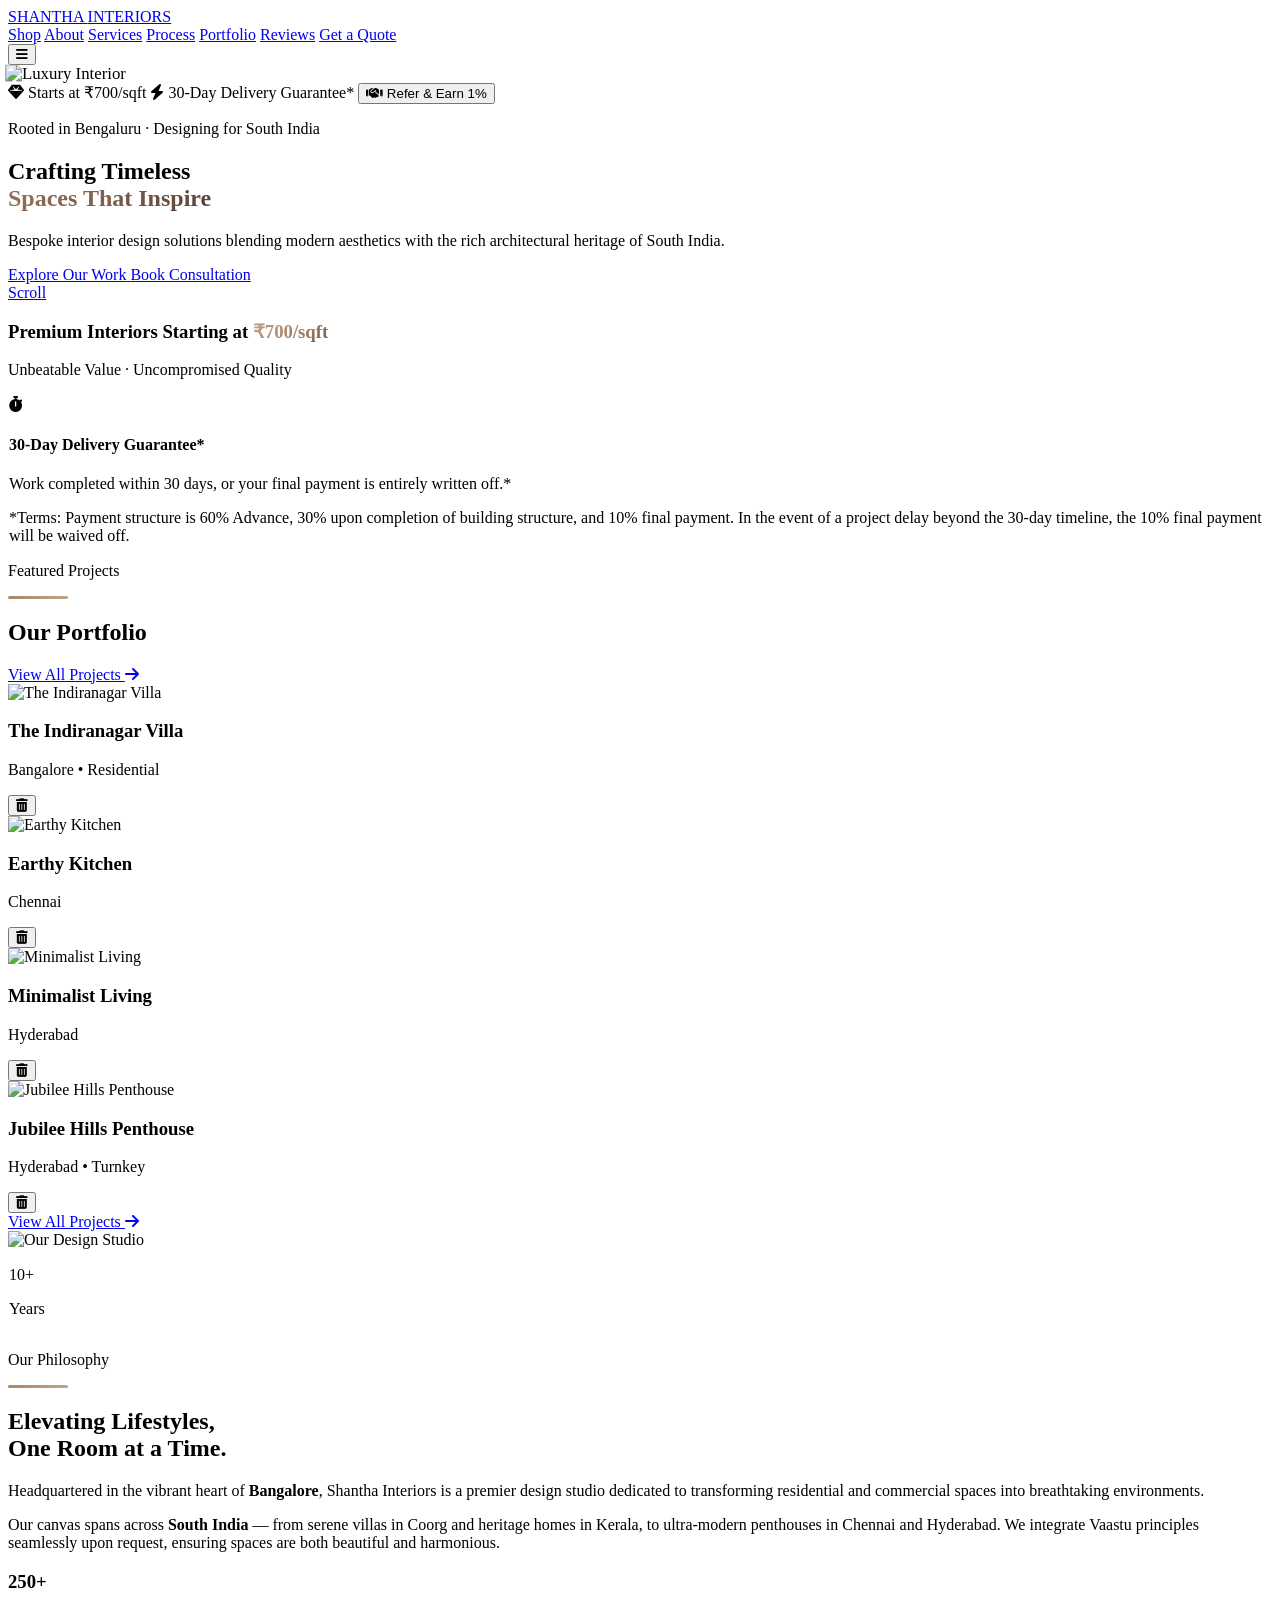
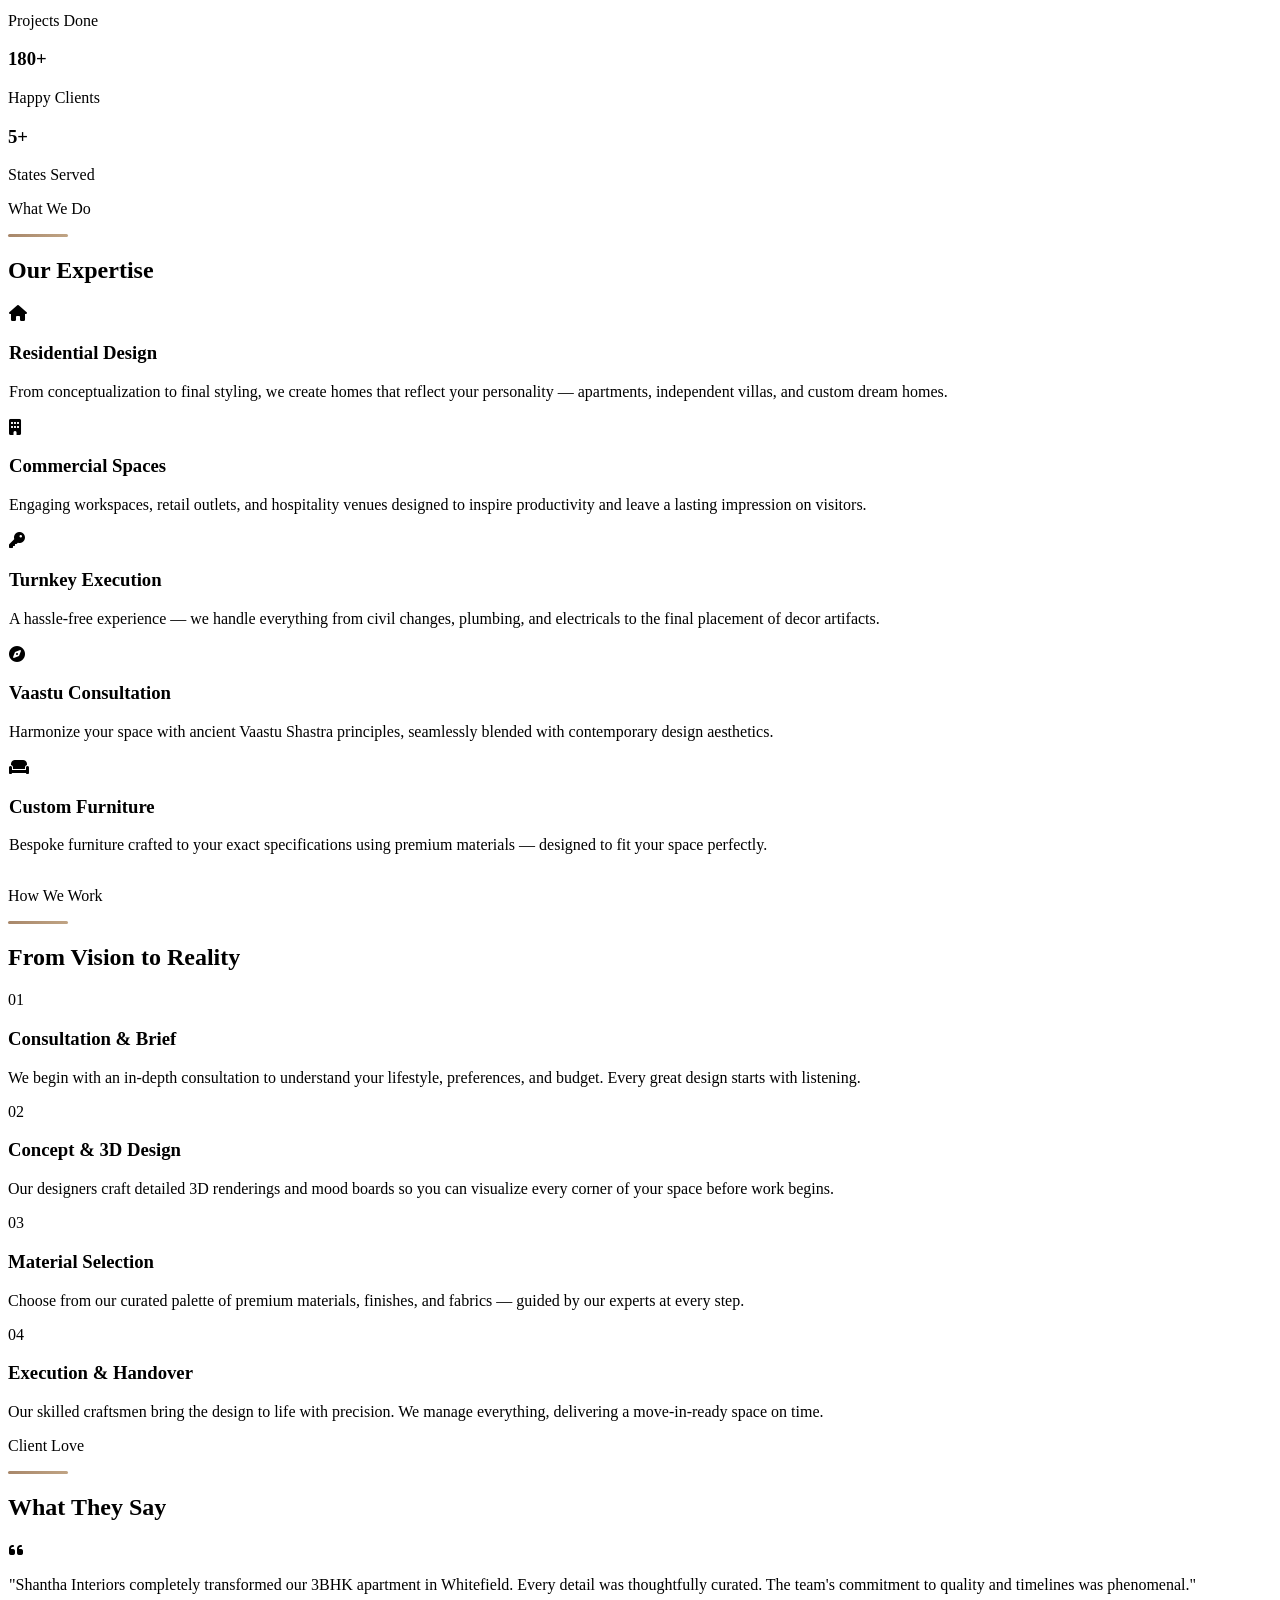
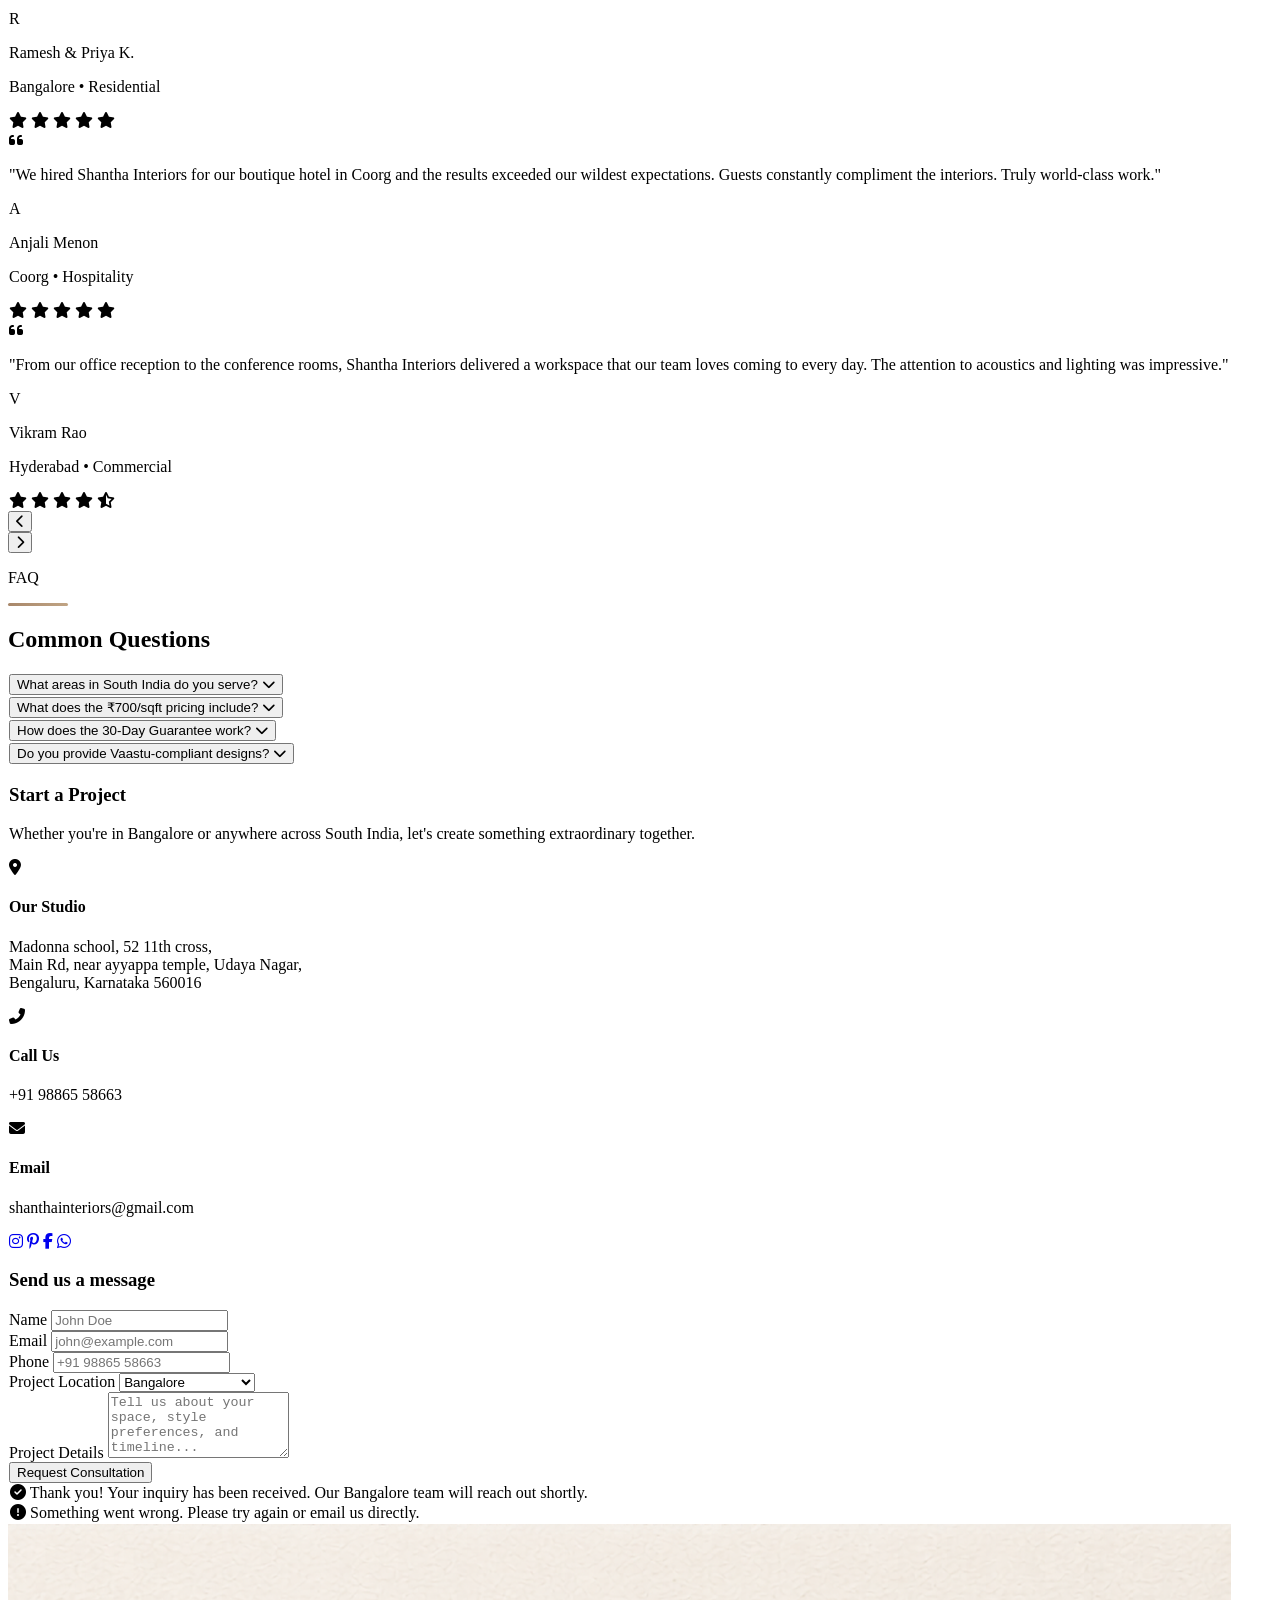
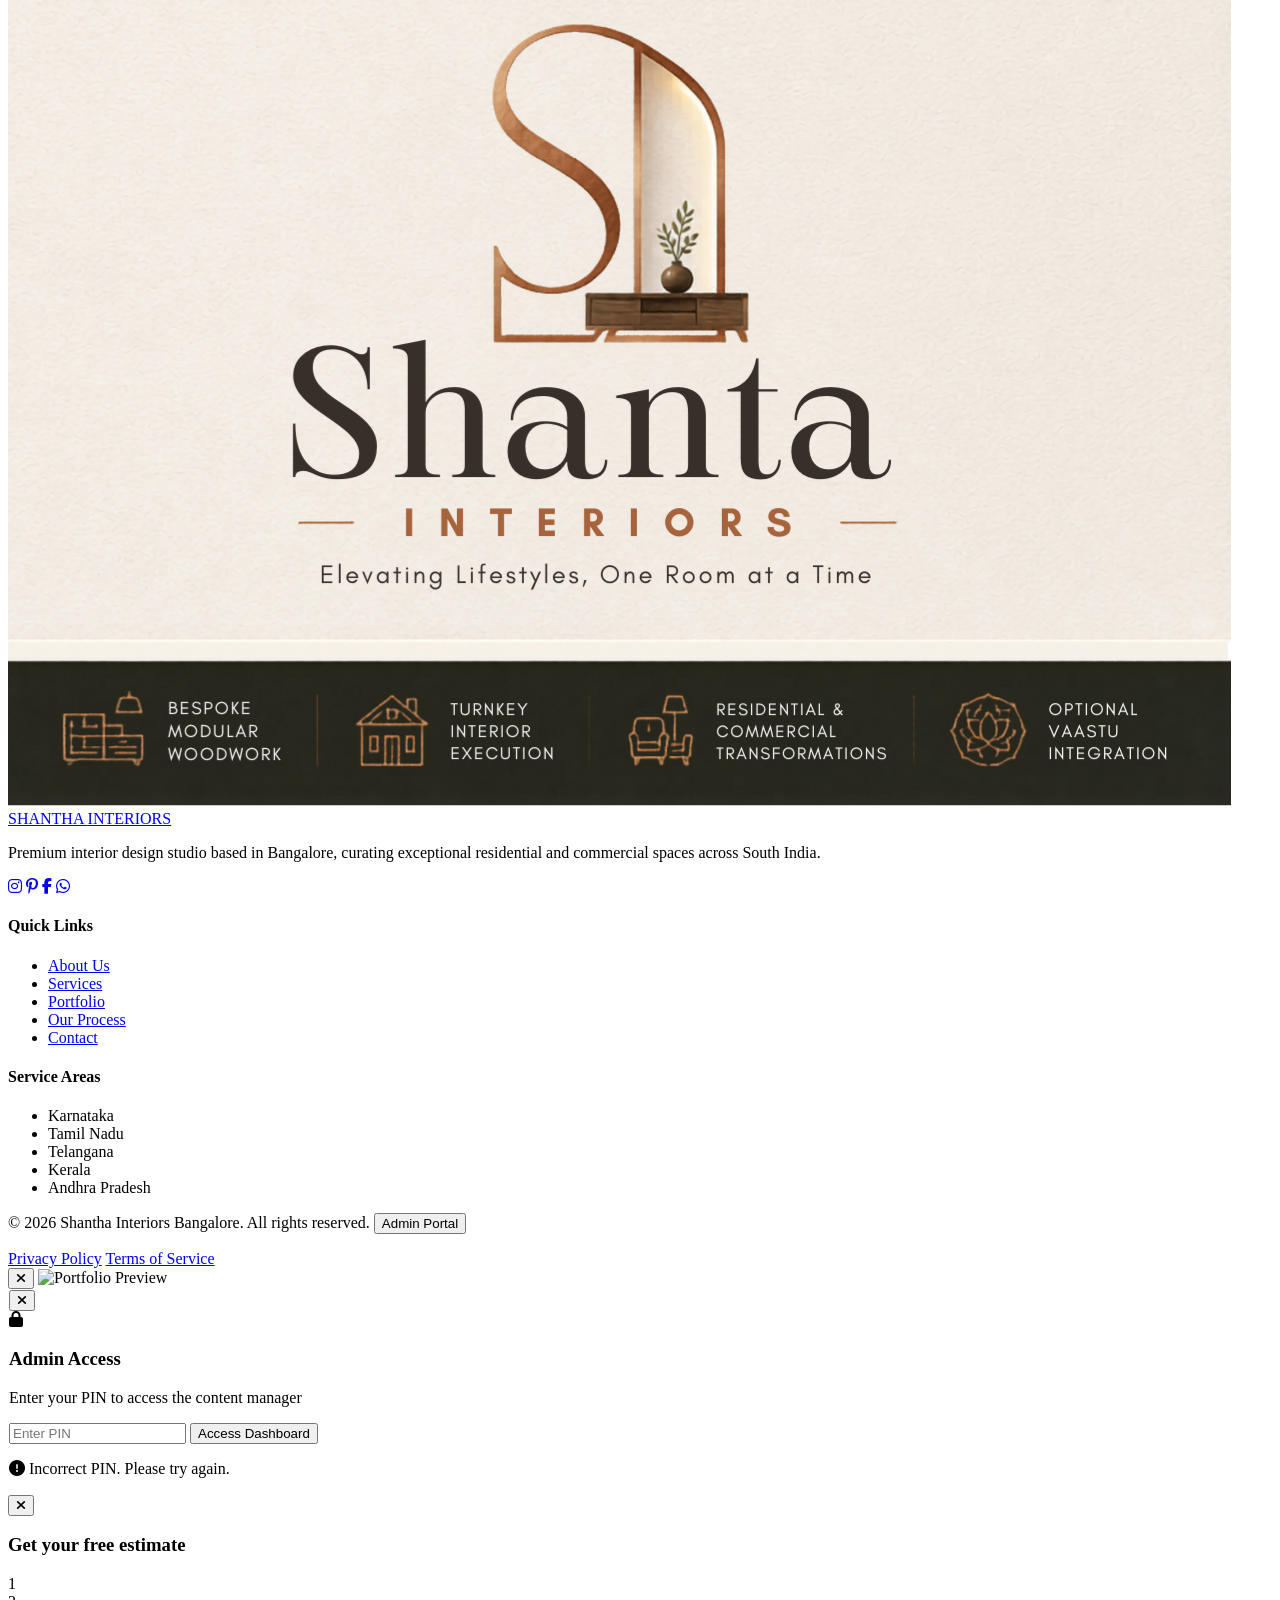
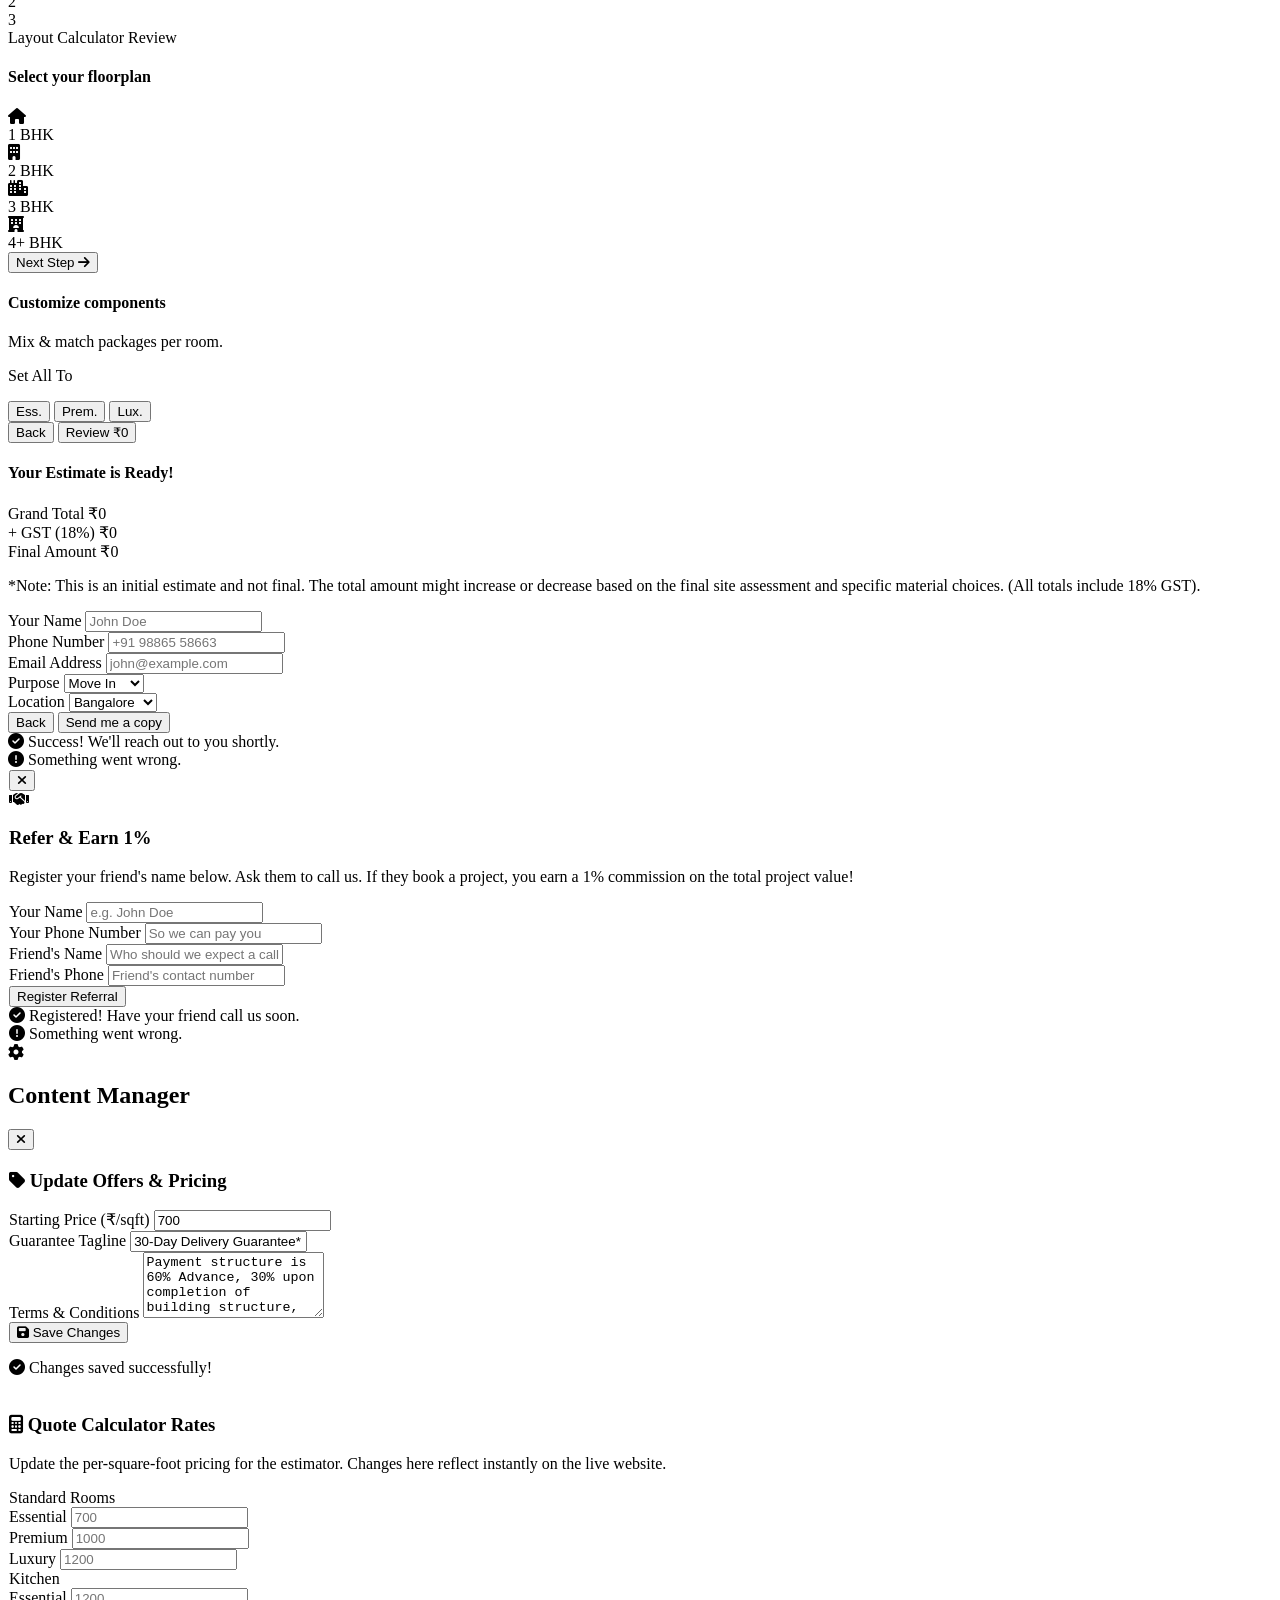
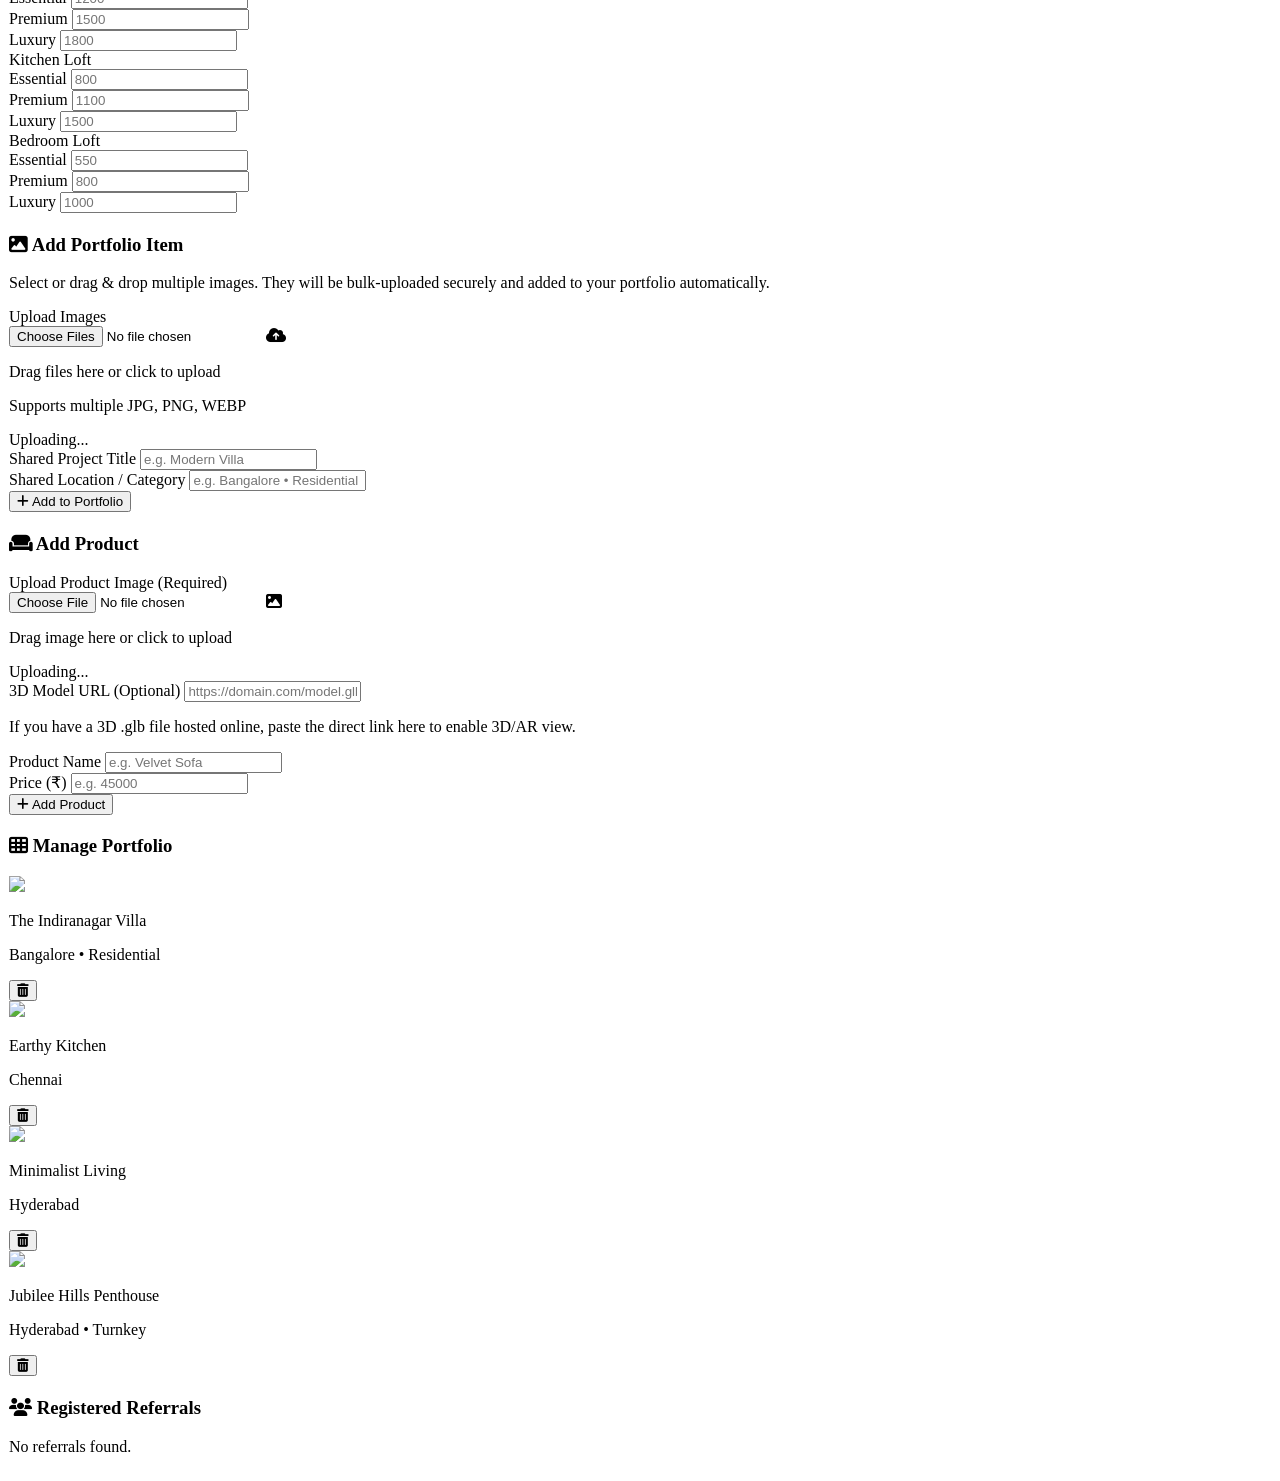
==== commit d230208d: "fix: hero and header contrast issues on light background" ====
--- a/index.html
+++ b/index.html
@@ -84,7 +84,20 @@
         #navbar { transition: background-color 0.4s, padding 0.4s, box-shadow 0.4s, backdrop-filter 0.4s; }
         .nav-scrolled { background-color: rgba(18,18,18,0.92) !important; backdrop-filter: blur(18px) !important; box-shadow: 0 8px 32px rgba(0,0,0,0.25) !important; padding-top: 0.85rem !important; padding-bottom: 0.85rem !important; }
         .nav-scrolled .nav-link { color: #e6daca !important; }
+        .nav-scrolled .nav-link { color: #e6daca !important; }
         .nav-scrolled .logo-text { color: #fff !important; }
+        .nav-scrolled .logo-text .text-brand-700 { color: #D4AF37 !important; }
+        .nav-scrolled .get-quote-btn { border-color: #D4AF37 !important; color: #D4AF37 !important; }
+        .nav-scrolled .get-quote-btn:hover { color: #fff !important; }
+        .nav-scrolled .get-quote-btn span.absolute { background-color: #B8860B !important; }
+
+        /* ─── Dark Gradient Text ─── */
+        .gradient-text-dark {
+            background: linear-gradient(135deg, #96735a, #7d5e4b, #544136);
+            -webkit-background-clip: text;
+            -webkit-text-fill-color: transparent;
+            background-clip: text;
+        }
 
         /* ─── Image Hover ─── */
         .img-hover-zoom { overflow: hidden; }
@@ -167,20 +180,20 @@
     <!-- ═══════════════════════════════════════════
          NAVIGATION
     ═══════════════════════════════════════════ -->
-    <header id="navbar" class="fixed w-full z-50 py-5 text-white bg-transparent">
+    <header id="navbar" class="fixed w-full z-50 py-5 text-slate-900 bg-transparent">
         <div class="container mx-auto px-6 md:px-12 flex justify-between items-center">
             <a href="#" class="flex items-center gap-3 transition-transform duration-300 hover:scale-105">
-                <span class="logo-text text-xl md:text-2xl font-serif font-bold tracking-wider">SHANTHA <span class="font-light text-brand-400">INTERIORS</span></span>
+                <span class="logo-text text-xl md:text-2xl font-serif font-bold tracking-wider">SHANTHA <span class="font-light text-brand-700">INTERIORS</span></span>
             </a>
 
             <nav class="hidden lg:flex space-x-8 items-center">
-                <a href="products.html" class="nav-link text-xs uppercase tracking-[0.2em] font-medium text-brand-400 hover:text-brand-300 transition-colors duration-300">Shop</a>
-                <a href="#about"    class="nav-link text-xs uppercase tracking-[0.2em] font-medium hover:text-brand-400 transition-colors duration-300">About</a>
-                <a href="#services" class="nav-link text-xs uppercase tracking-[0.2em] font-medium hover:text-brand-400 transition-colors duration-300">Services</a>
-                <a href="#process"  class="nav-link text-xs uppercase tracking-[0.2em] font-medium hover:text-brand-400 transition-colors duration-300">Process</a>
-                <a href="#portfolio" class="nav-link text-xs uppercase tracking-[0.2em] font-medium hover:text-brand-400 transition-colors duration-300">Portfolio</a>
-                <a href="#testimonials" class="nav-link text-xs uppercase tracking-[0.2em] font-medium hover:text-brand-400 transition-colors duration-300">Reviews</a>
-                <a href="#contact" class="group relative px-7 py-2.5 border border-brand-500 text-brand-400 rounded-full text-xs uppercase tracking-[0.2em] font-semibold overflow-hidden transition-all duration-500 hover:text-white">
+                <a href="products.html" class="nav-link text-xs uppercase tracking-[0.2em] font-medium text-brand-700 hover:text-brand-800 transition-colors duration-300">Shop</a>
+                <a href="#about"    class="nav-link text-xs uppercase tracking-[0.2em] font-medium hover:text-brand-700 transition-colors duration-300">About</a>
+                <a href="#services" class="nav-link text-xs uppercase tracking-[0.2em] font-medium hover:text-brand-700 transition-colors duration-300">Services</a>
+                <a href="#process"  class="nav-link text-xs uppercase tracking-[0.2em] font-medium hover:text-brand-700 transition-colors duration-300">Process</a>
+                <a href="#portfolio" class="nav-link text-xs uppercase tracking-[0.2em] font-medium hover:text-brand-700 transition-colors duration-300">Portfolio</a>
+                <a href="#testimonials" class="nav-link text-xs uppercase tracking-[0.2em] font-medium hover:text-brand-700 transition-colors duration-300">Reviews</a>
+                <a href="#contact" class="group relative px-7 py-2.5 border border-brand-700 text-brand-700 get-quote-btn rounded-full text-xs uppercase tracking-[0.2em] font-semibold overflow-hidden transition-all duration-500 hover:text-white">
                     <span class="absolute inset-0 bg-brand-500 scale-x-0 group-hover:scale-x-100 origin-left transition-transform duration-500"></span>
                     <span class="relative z-10">Get a Quote</span>
                 </a>
@@ -191,15 +204,15 @@
             </button>
         </div>
 
-        <div id="mobile-menu" class="lg:hidden bg-carbon/95 backdrop-blur-xl w-full absolute top-full left-0 border-t border-white/5">
+        <div id="mobile-menu" class="lg:hidden bg-white/95 backdrop-blur-xl w-full absolute top-full left-0 border-t border-white/5">
             <div class="flex flex-col px-6 py-6 space-y-5 text-center">
-                <a href="products.html" class="text-brand-400 font-medium hover:text-brand-300 mobile-link tracking-widest text-sm uppercase">Shop</a>
-                <a href="#about"    class="text-white font-medium hover:text-brand-400 mobile-link tracking-widest text-sm uppercase">About</a>
-                <a href="#services" class="text-white font-medium hover:text-brand-400 mobile-link tracking-widest text-sm uppercase">Services</a>
-                <a href="#process"  class="text-white font-medium hover:text-brand-400 mobile-link tracking-widest text-sm uppercase">Process</a>
-                <a href="#portfolio" class="text-white font-medium hover:text-brand-400 mobile-link tracking-widest text-sm uppercase">Portfolio</a>
-                <a href="#testimonials" class="text-white font-medium hover:text-brand-400 mobile-link tracking-widest text-sm uppercase">Reviews</a>
-                <a href="#contact" class="text-brand-400 font-semibold mobile-link tracking-widest text-sm uppercase border border-brand-500/30 py-3 rounded-full">Contact</a>
+                <a href="products.html" class="text-brand-700 font-medium hover:text-brand-800 mobile-link tracking-widest text-sm uppercase">Shop</a>
+                <a href="#about"    class="text-slate-900 font-medium hover:text-brand-700 mobile-link tracking-widest text-sm uppercase">About</a>
+                <a href="#services" class="text-slate-900 font-medium hover:text-brand-700 mobile-link tracking-widest text-sm uppercase">Services</a>
+                <a href="#process"  class="text-slate-900 font-medium hover:text-brand-700 mobile-link tracking-widest text-sm uppercase">Process</a>
+                <a href="#portfolio" class="text-slate-900 font-medium hover:text-brand-700 mobile-link tracking-widest text-sm uppercase">Portfolio</a>
+                <a href="#testimonials" class="text-slate-900 font-medium hover:text-brand-700 mobile-link tracking-widest text-sm uppercase">Reviews</a>
+                <a href="#contact" class="text-brand-700 font-semibold mobile-link tracking-widest text-sm uppercase border border-brand-500/30 py-3 rounded-full">Contact</a>
             </div>
         </div>
     </header>
@@ -225,24 +238,24 @@
             <!-- Badges -->
             <div class="flex flex-wrap justify-center gap-3 mb-8 reveal">
                 <span class="bg-white/60 backdrop-blur-md text-dark px-5 py-2 rounded-full text-xs font-semibold uppercase tracking-wider shadow-lg border-brand-500/20">
-                    <i class="fas fa-gem mr-1.5 text-brand-400"></i> <span id="hero-price-display">Starts at ₹700/sqft</span>
+                    <i class="fas fa-gem mr-1.5 text-brand-700"></i> <span id="hero-price-display">Starts at ₹700/sqft</span>
                 </span>
                 <span class="bg-white/60 backdrop-blur-md text-dark px-5 py-2 rounded-full text-xs font-semibold uppercase tracking-wider shadow-lg border-brand-500/20">
-                    <i class="fas fa-bolt mr-1.5 text-brand-400"></i> <span id="hero-guarantee-display">30-Day Delivery Guarantee*</span>
+                    <i class="fas fa-bolt mr-1.5 text-brand-700"></i> <span id="hero-guarantee-display">30-Day Delivery Guarantee*</span>
                 </span>
                 <button onclick="openReferralModal()" class="bg-white/60 backdrop-blur-md text-brand-700 hover:text-brand-900 px-5 py-2 rounded-full text-xs font-semibold uppercase tracking-wider shadow-lg border-brand-500/20 hover:bg-brand-500/20 transition-colors cursor-pointer relative group overflow-hidden">
                     <span class="absolute inset-0 bg-brand-500/20 scale-x-0 group-hover:scale-x-100 origin-left transition-transform duration-500"></span>
-                    <i class="fas fa-handshake mr-1.5 text-brand-400 relative z-10 group-hover:text-white transition-colors"></i> <span class="relative z-10">Refer & Earn 1%</span>
+                    <i class="fas fa-handshake mr-1.5 text-brand-700 relative z-10 group-hover:text-white transition-colors"></i> <span class="relative z-10">Refer & Earn 1%</span>
                 </button>
             </div>
 
-            <p class="text-brand-400 font-sans tracking-[0.35em] uppercase text-xs md:text-sm mb-5 reveal reveal-delay-1">Rooted in Bengaluru · Designing for South India</p>
+            <p class="text-brand-700 font-sans tracking-[0.35em] uppercase text-xs md:text-sm mb-5 reveal reveal-delay-1">Rooted in Bengaluru · Designing for South India</p>
 
             <h1 class="text-5xl sm:text-6xl md:text-7xl lg:text-8xl font-serif text-dark leading-[1.1] mb-7 reveal reveal-delay-2">
-                Crafting Timeless<br><span class="italic font-light gradient-text">Spaces That Inspire</span>
+                Crafting Timeless<br><span class="italic font-light gradient-text-dark">Spaces That Inspire</span>
             </h1>
 
-            <p class="text-gray-800 text-base md:text-lg font-light mb-12 max-w-2xl mx-auto leading-relaxed reveal reveal-delay-3">
+            <p class="text-slate-900 font-medium text-base md:text-lg font-light mb-12 max-w-2xl mx-auto leading-relaxed reveal reveal-delay-3">
                 Bespoke interior design solutions blending modern aesthetics with the rich architectural heritage of South India.
             </p>
 
@@ -258,10 +271,10 @@
 
         <!-- Scroll Indicator -->
         <div class="absolute bottom-8 left-1/2 -translate-x-1/2 z-10">
-            <a href="#offer-banner" class="flex flex-col items-center text-dark/40 hover:text-brand-400 transition-colors">
+            <a href="#offer-banner" class="flex flex-col items-center text-slate-900/60 hover:text-brand-700 transition-colors">
                 <span class="text-[10px] uppercase tracking-[0.3em] mb-2">Scroll</span>
                 <div class="w-5 h-8 border border-dark/20 rounded-full flex justify-center pt-1.5">
-                    <div class="w-1 h-2 bg-brand-400 rounded-full animate-bounce"></div>
+                    <div class="w-1 h-2 bg-brand-600 rounded-full animate-bounce"></div>
                 </div>
             </a>
         </div>
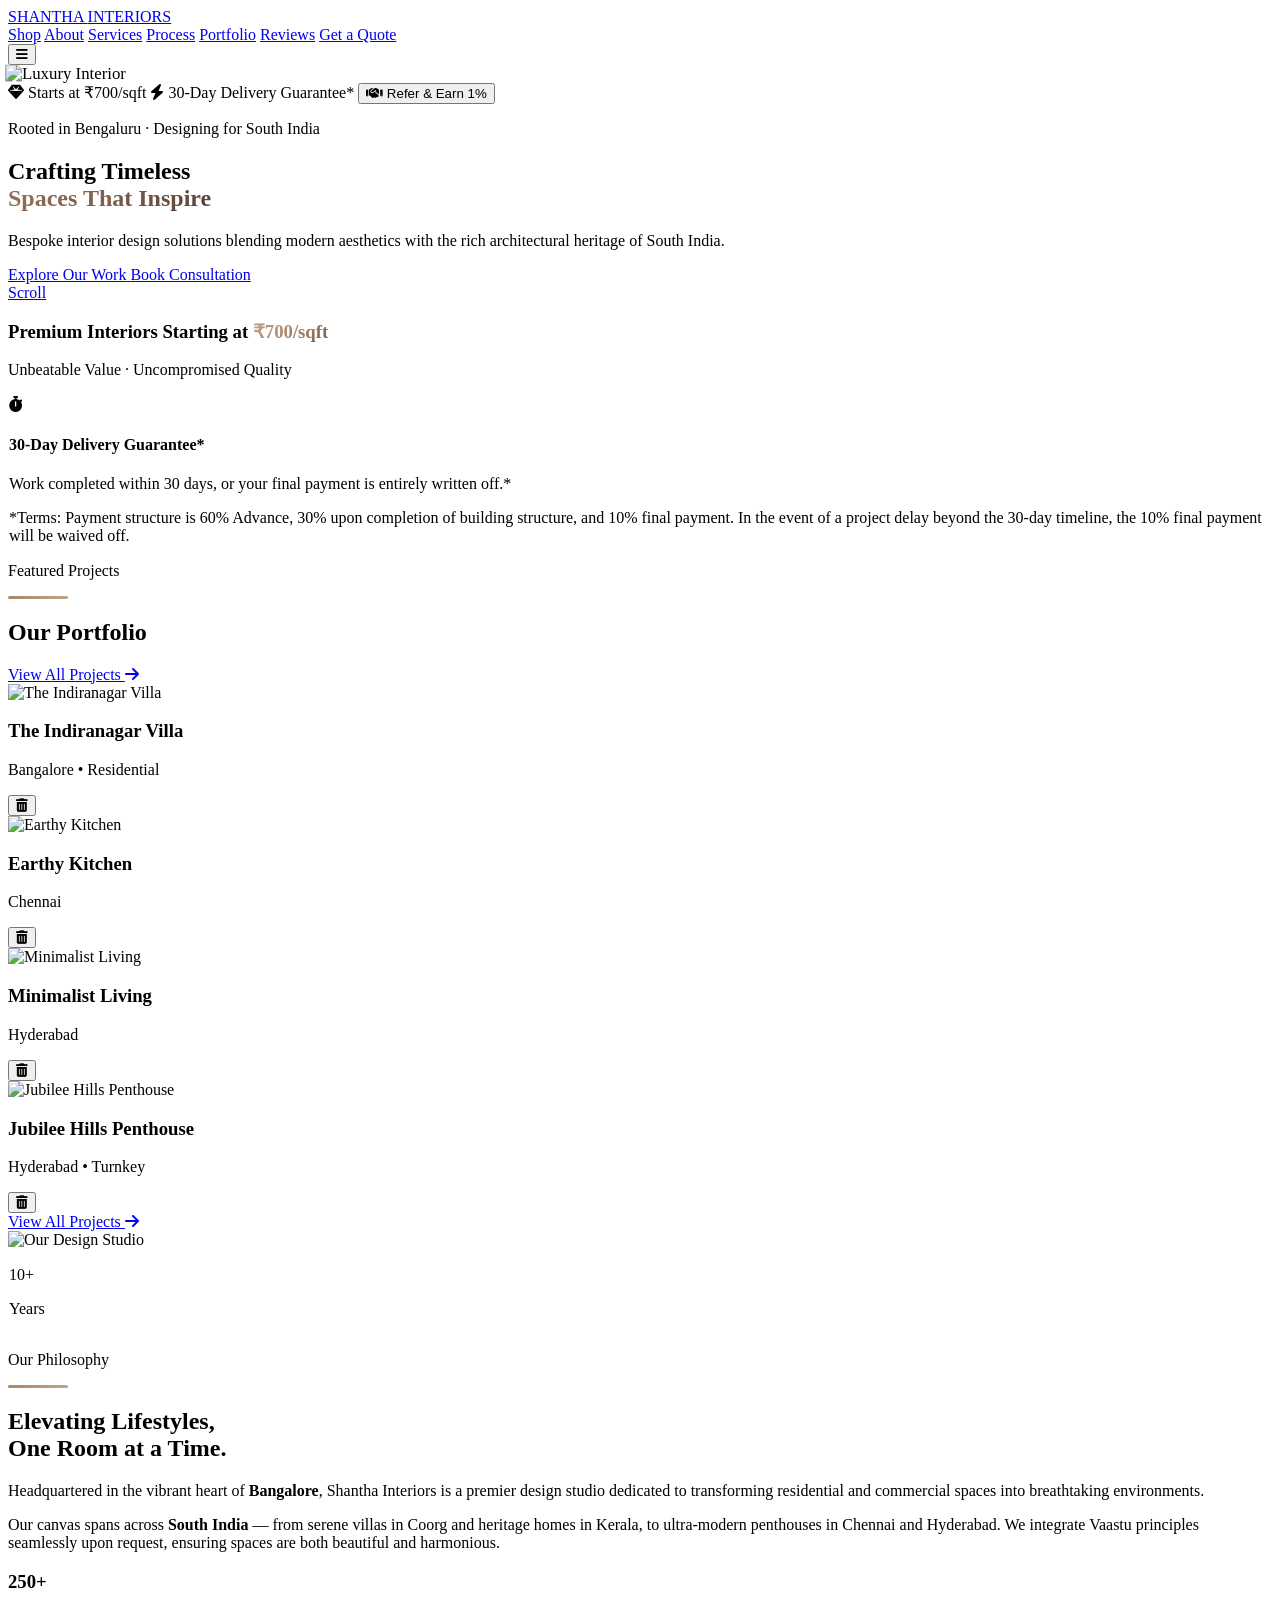
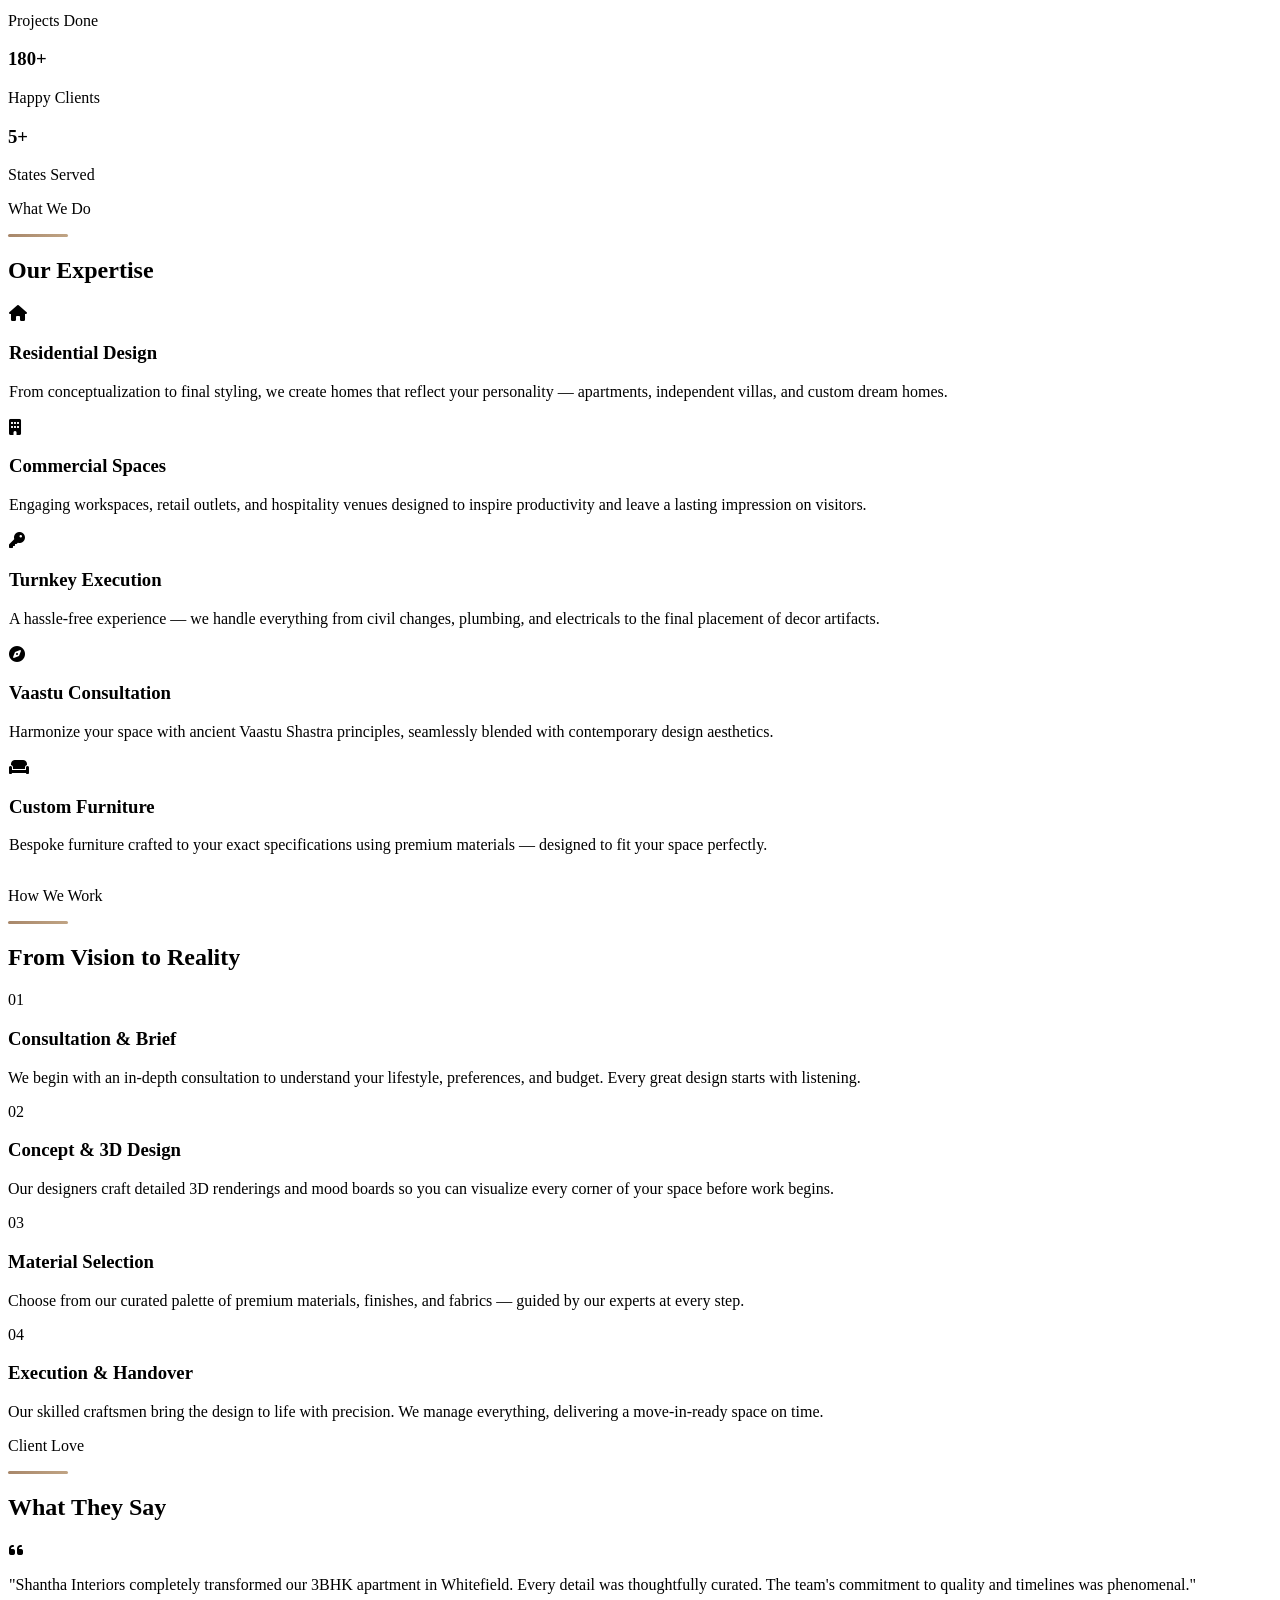
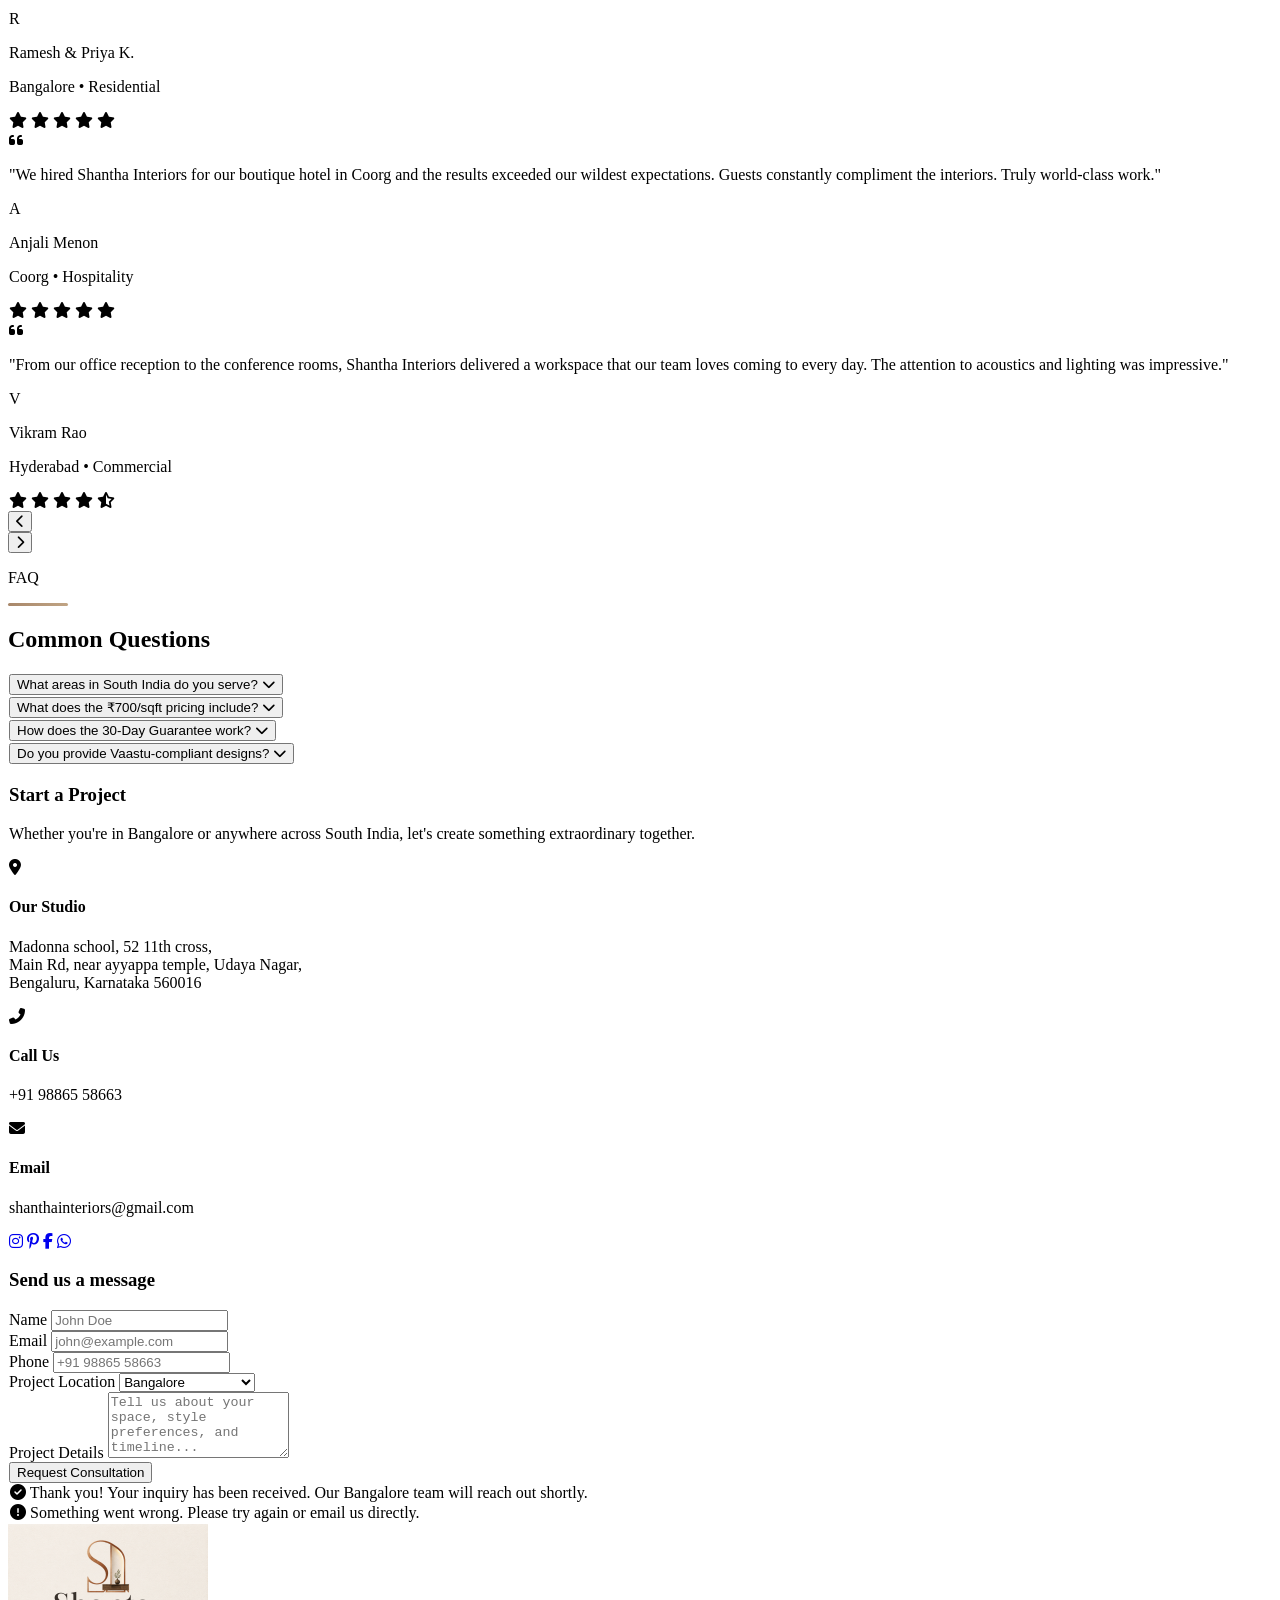
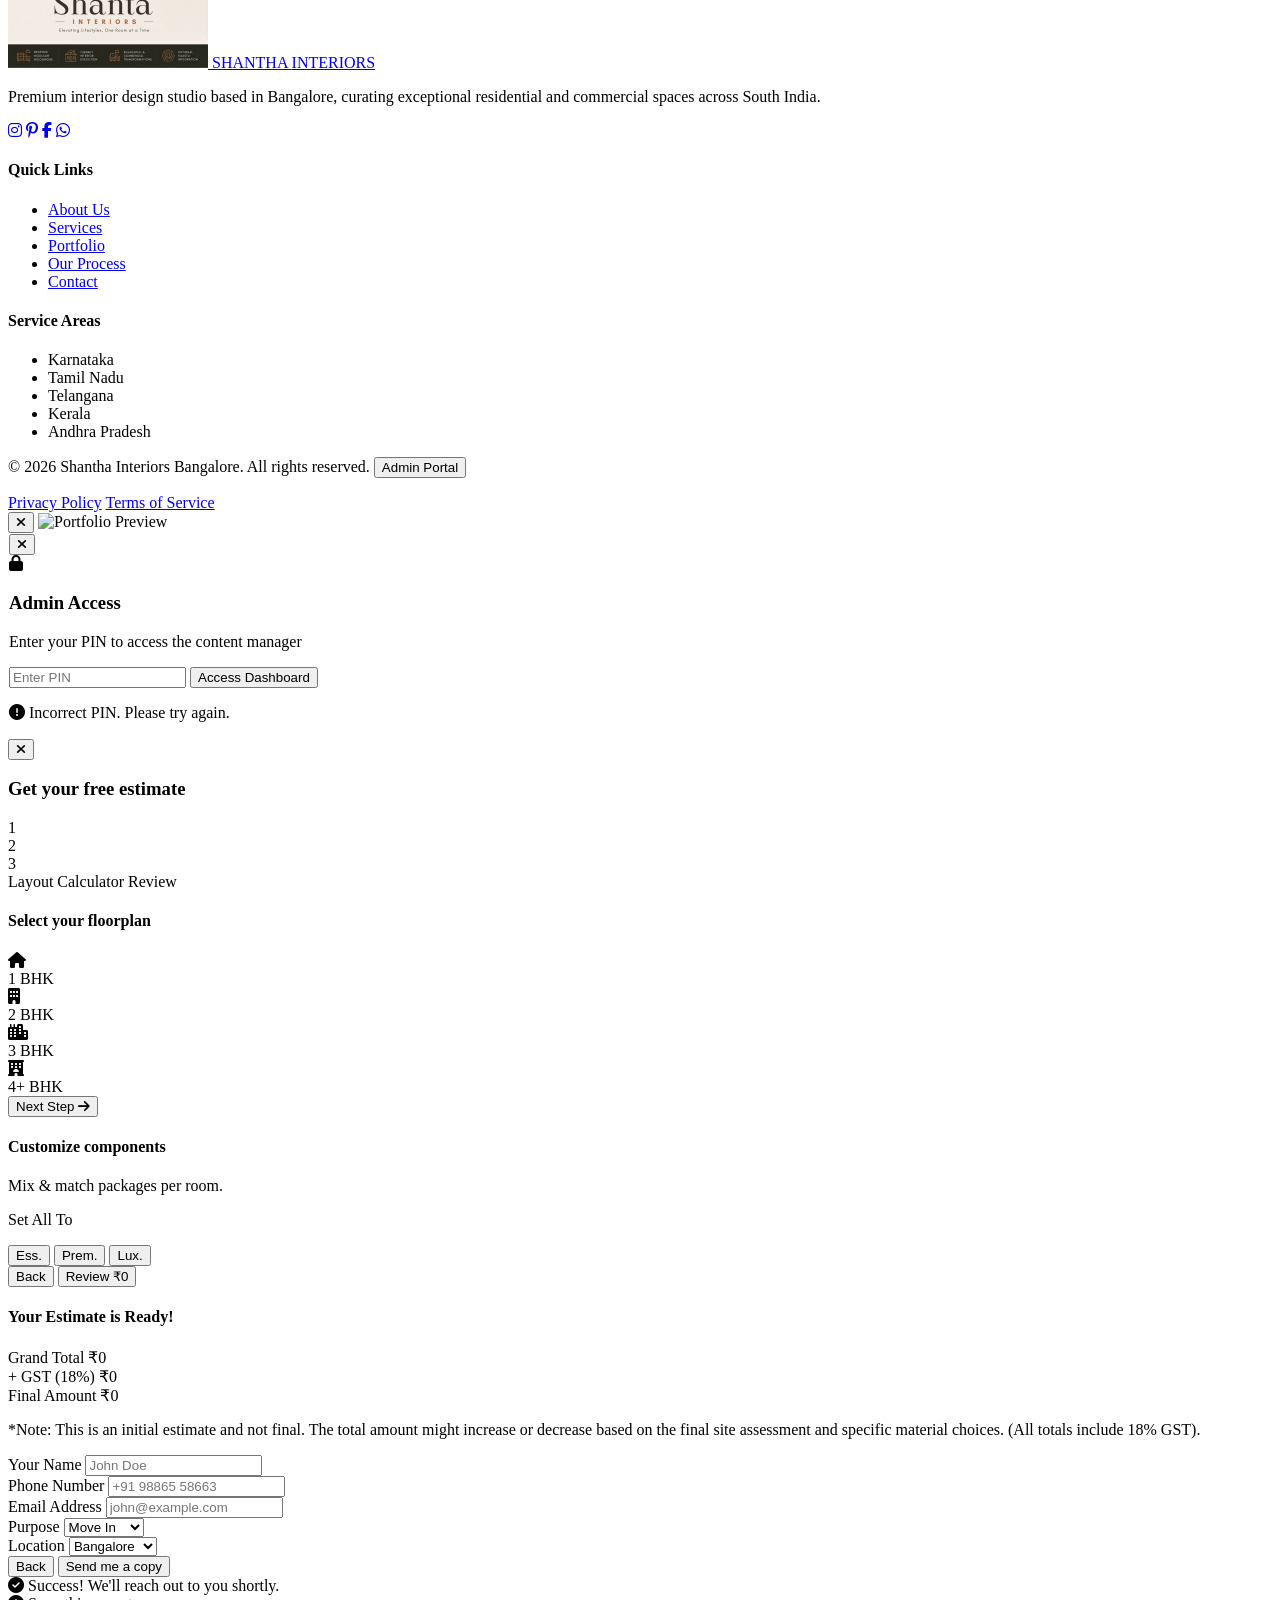
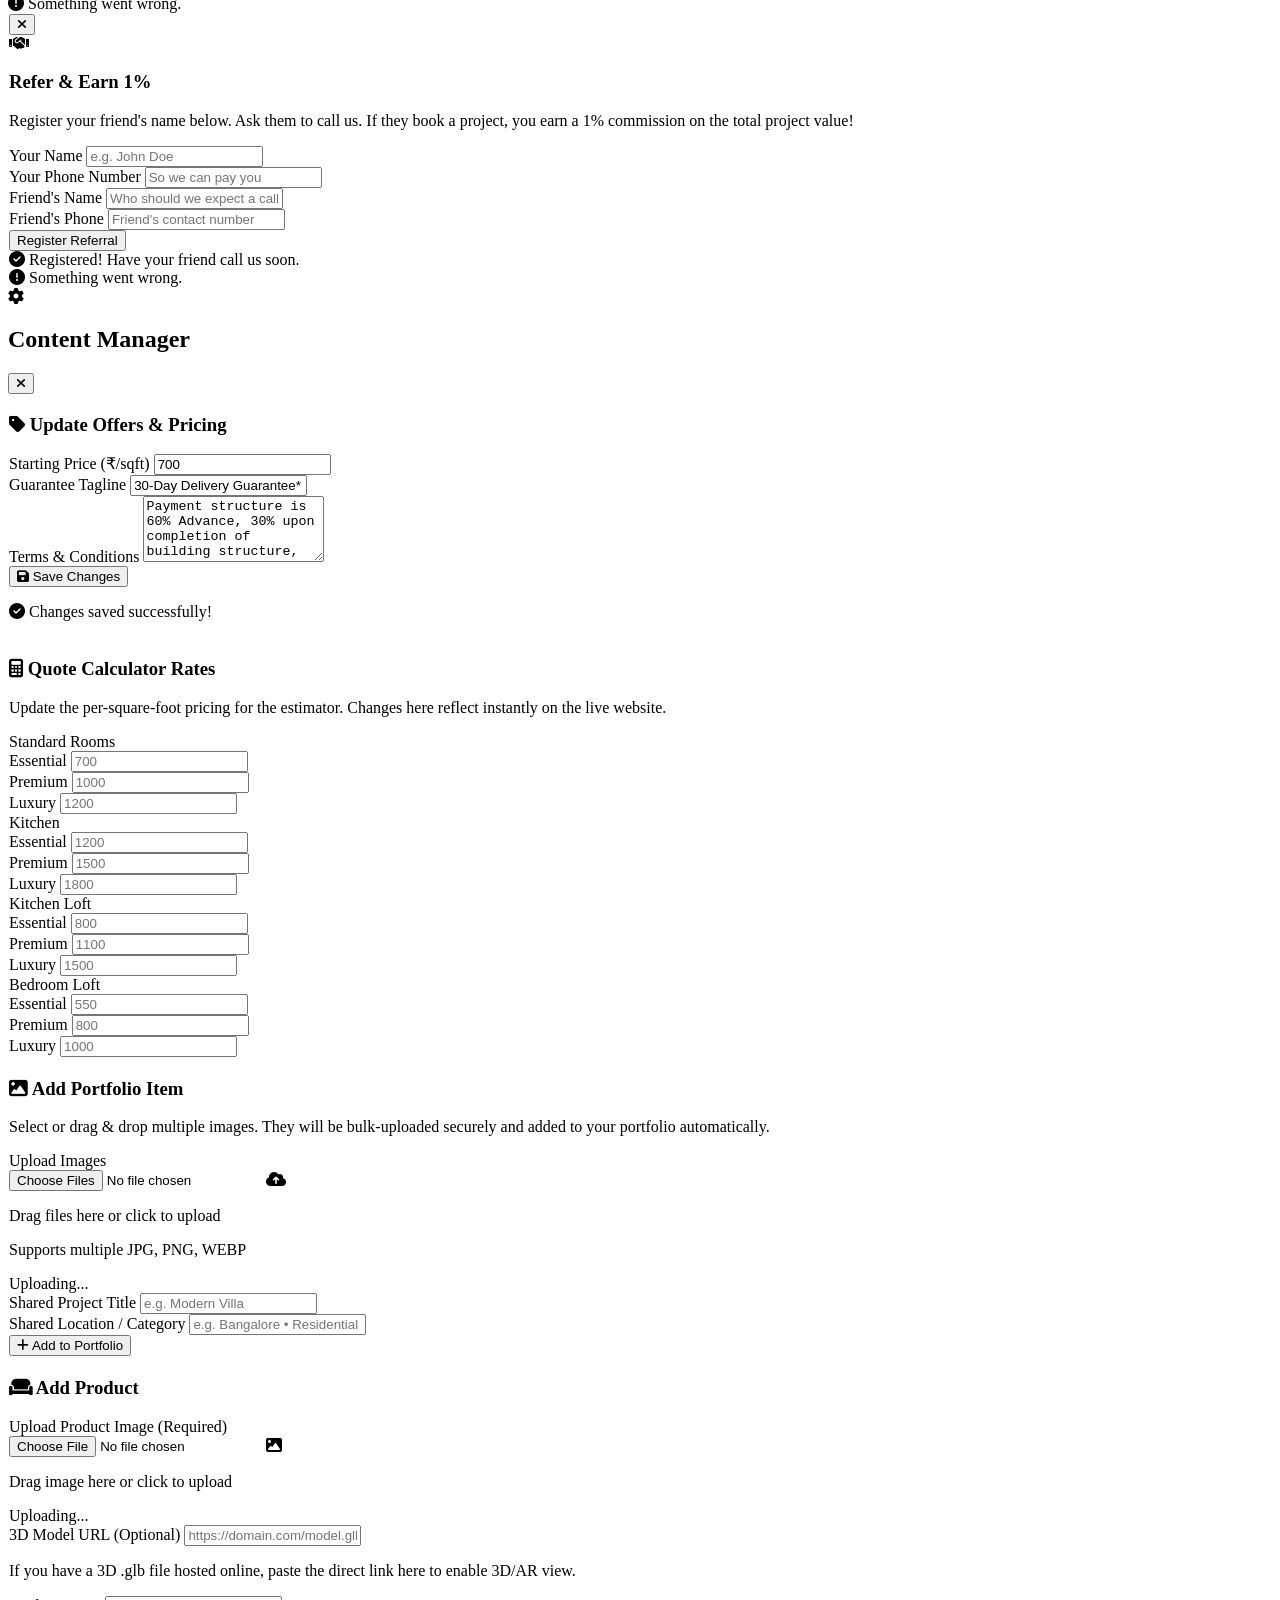
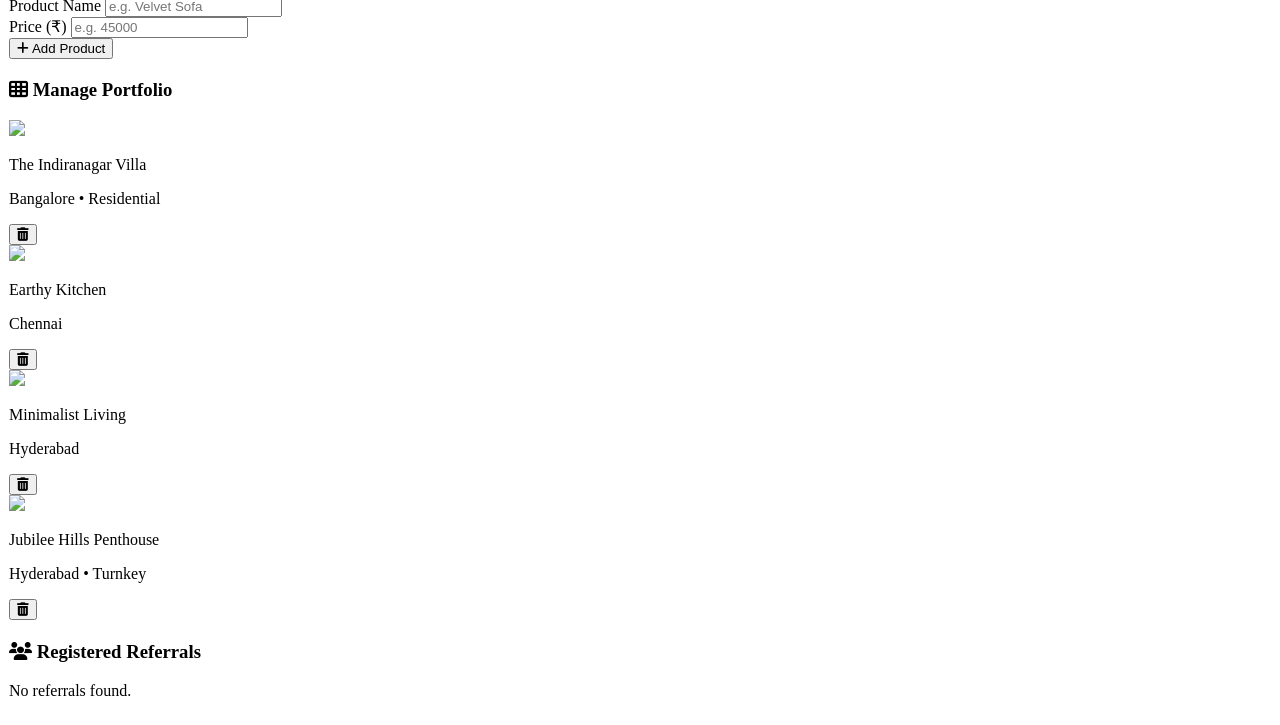
==== commit d1827050: "fix: update favicon to SEO-compliant logo.png and add touch-icon" ====
--- a/index.html
+++ b/index.html
@@ -172,7 +172,8 @@
         .faq-item.open .faq-chevron { transform: rotate(180deg); }
         .faq-chevron { transition: transform 0.3s ease; }
     </style>
-    <link rel="icon" href="INTERIORS.png" type="image/png">
+    <link rel="icon" href="logo.png" type="image/png" sizes="192x192">
+    <link rel="apple-touch-icon" href="logo.png">
 </head>
 
 <body class="font-sans text-gray-400 bg-dark antialiased">
@@ -796,7 +797,7 @@
                 <div class="col-span-1 md:col-span-2">
                     <div class="mb-6">
                         <a href="#" class="flex items-center gap-3 inline-block">
-                            <img src="INTERIORS.png" alt="Logo" class="h-12 object-contain opacity-80 hover:opacity-100 transition-opacity">
+                            <img src="logo.png" alt="Logo" class="h-12 object-contain opacity-80 hover:opacity-100 transition-opacity">
                             <span class="text-2xl font-serif font-bold tracking-wider text-white">SHANTHA <span class="font-light text-brand-400">INTERIORS</span></span>
                         </a>
                     </div>
@@ -1526,21 +1527,35 @@
         document.getElementById('hidden-breakdown').value = breakdownTxt;
     }
 
-    document.getElementById('quote-form').addEventListener('submit', async function(e) {
+    document.getElementById('quote-form').addEventListener('submit', function(e) {
         e.preventDefault();
         const form = e.target;
         const btn = document.getElementById('quote-submit-btn');
         btn.disabled = true;
-        btn.querySelector('span').textContent = 'Submitting...';
+        btn.querySelector('span').textContent = 'Opening WhatsApp...';
 
         try {
-            const response = await fetch('https://api.web3forms.com/submit', {
-                method: 'POST',
-                body: new FormData(form)
-            });
-            const result = await response.json();
+            const name = form.querySelector('[name="name" i]').value;
+            const phone = form.querySelector('[name="phone" i]').value;
+            const location = form.querySelector('[name="location" i]').value;
+            const layoutElement = form.querySelector('input[name="Floorplan" i]:checked');
+            const layout = layoutElement ? layoutElement.value : "Custom";
+            const estimate = document.getElementById('hidden-estimate').value;
+            const breakdown = document.getElementById('hidden-breakdown').value;
+
+            let waText = `*New Interior Quote Enquiry* 🏠\n\n`;
+            waText += `*Name:* ${name}\n`;
+            waText += `*Phone:* ${phone}\n`;
+            waText += `*Location:* ${location}\n`;
+            waText += `*Layout Selected:* ${layout}\n\n`;
+            waText += `*Requirement Breakdown:*\n${breakdown}\n`;
+            waText += `*Estimated Total:* ${estimate}\n\n`;
+            waText += `Please get in touch with me regarding this quote!`;
+
+            const WHATSAPP_NUMBER = "919886558663"; // REPLACE WITH ACTUAL NUMBER
+            const waUrl = `https://wa.me/${WHATSAPP_NUMBER}?text=${encodeURIComponent(waText)}`;
             
-            if (!response.ok || !result.success) throw new Error();
+            window.open(waUrl, '_blank');
 
             document.getElementById('quote-success').classList.remove('hidden');
             form.reset();
